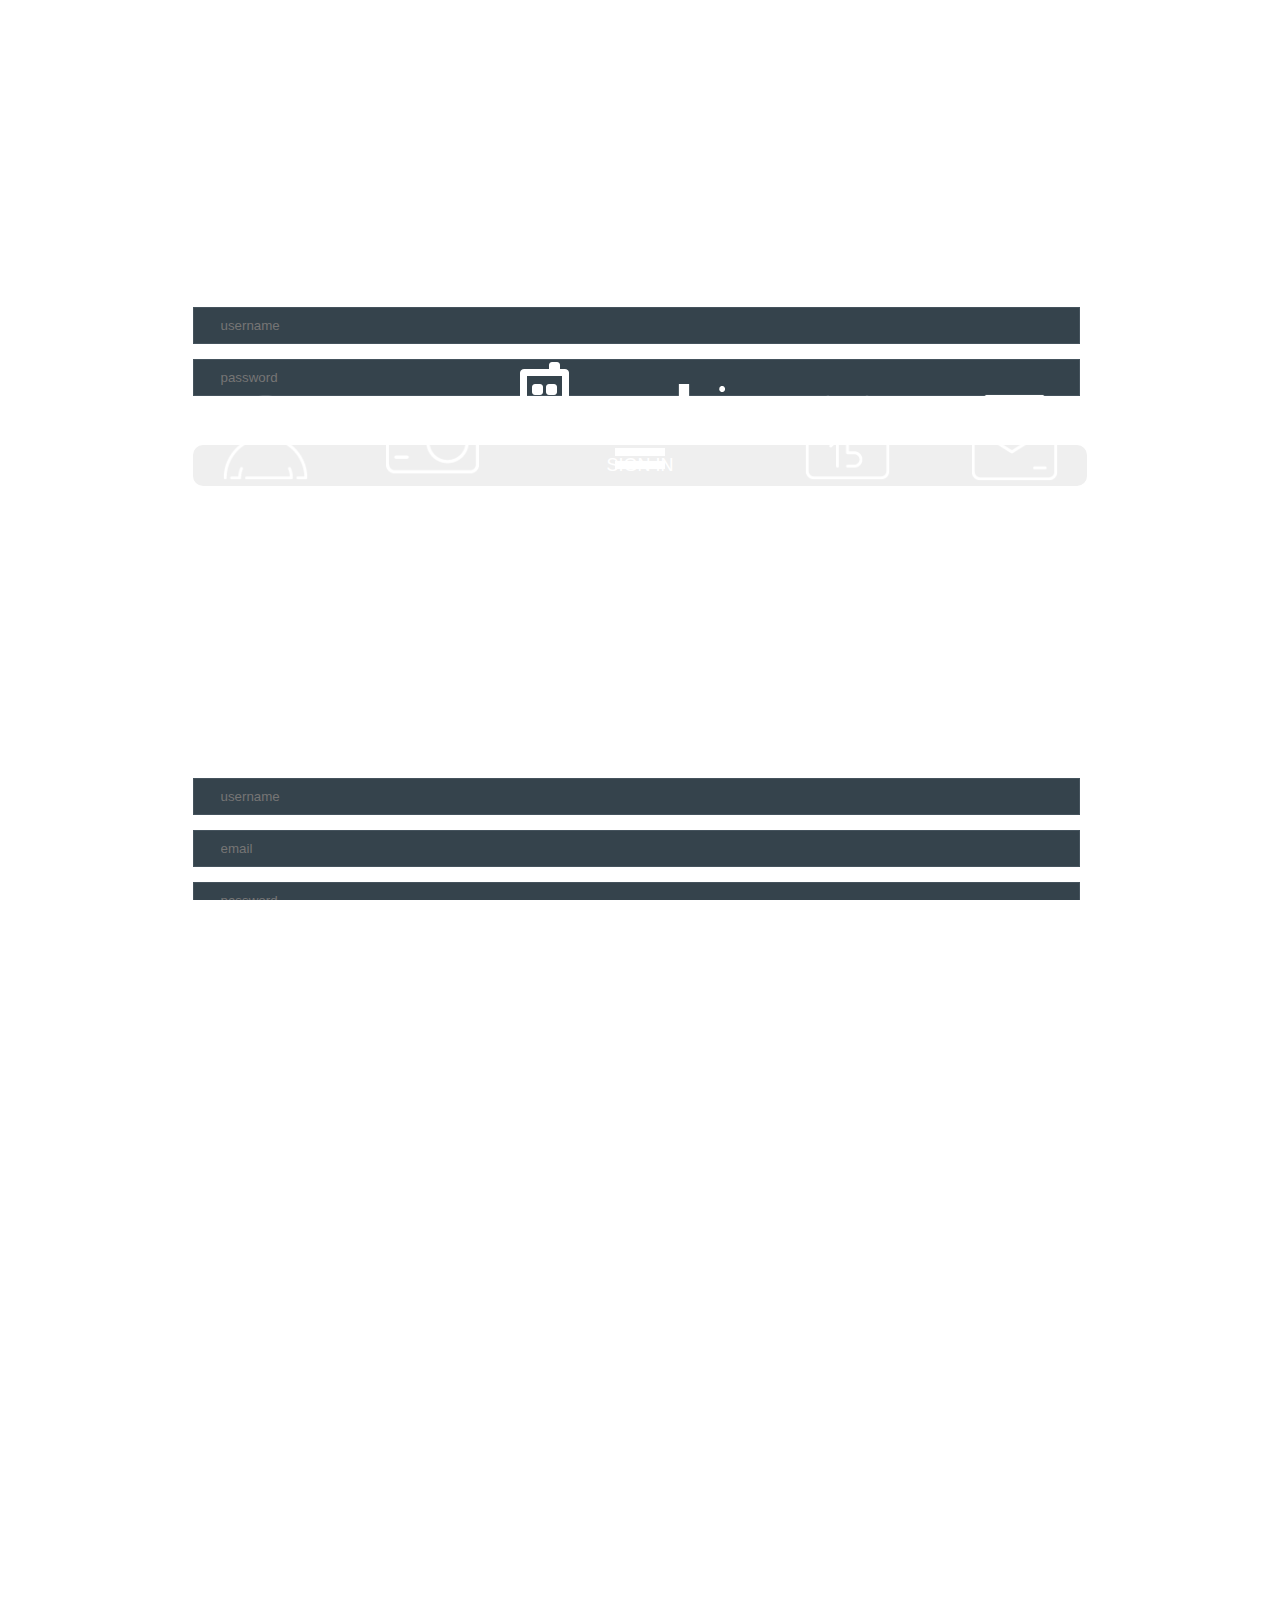
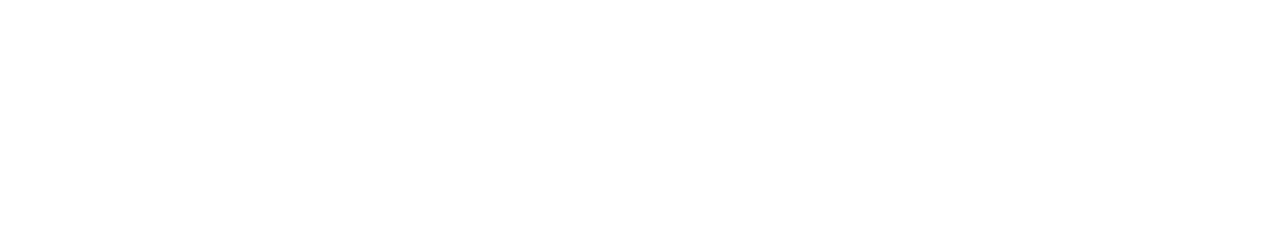
==== index.html @ a537d3b4 "Added files via upload" ====
<!DOCTYPE html>
<html>
<head>
<meta charset="utf-8">
<meta name="viewport" content="width=device-width, initial-scale=1, maximum-scale=1, minimum-scale=1, user-scalable=no, minimal-ui">
<meta name="apple-mobile-web-app-capable" content="yes">
<meta name="apple-mobile-web-app-status-bar-style" content="black">
<link rel="apple-touch-icon" href="images/apple-touch-icon.png" />
<link rel="apple-touch-startup-image" media="(device-width: 320px) and (device-height: 568px) and (-webkit-device-pixel-ratio: 2)" href="apple-touch-startup-image-640x1096.png">
<title>mobix - mobile web app template</title>
<link rel="stylesheet" href="css/framework7.css">
<link rel="stylesheet" href="style.css">
<link rel="stylesheet" href="css/colors/magenta.css">
<link type="text/css" rel="stylesheet" href="css/swipebox.css" />
<link type="text/css" rel="stylesheet" href="css/animations.css" />
<link href='http://fonts.googleapis.com/css?family=Source+Sans+Pro:400,300,700,900' rel='stylesheet' type='text/css'>
</head>
<body id="mobile_wrap">

    <div class="statusbar-overlay"></div>

    <div class="panel-overlay"></div>

    <div class="panel panel-left panel-cover">
          <div class="user_login_info">
                <div class="user_thumb">
                <img src="images/profile.jpg" alt="" title="" />
                  <div class="user_details">
                   <p>Hi, <span>John Doe</span></p>
                  </div>  
                  <div class="user_social">
                  <a href="#" data-popup=".popup-social" class="open-popup"><img src="images/icons/white/twitter.png" alt="" title="" /></a>              </div>       
                </div>

                  <nav class="user-nav">
                    <ul>
                      <li><a href="features.html" class="close-panel"><img src="images/icons/white/settings.png" alt="" title="" /><span>Settings</span></a></li>
                      <li><a href="features.html" class="close-panel"><img src="images/icons/white/briefcase.png" alt="" title="" /><span>Account</span></a></li>
                      <li><a href="features.html" class="close-panel"><img src="images/icons/white/message.png" alt="" title="" /><span>Messages</span><strong class="green">12</strong></a></li>
                      <li><a href="features.html" class="close-panel"><img src="images/icons/white/download.png" alt="" title="" /><span>Downloads</span><strong class="blue">5</strong></a></li>
                      <li><a href="index.html" class="close-panel"><img src="images/icons/white/lock.png" alt="" title="" /><span>Logout</span></a></li>
                    </ul>
                  </nav>
          </div>
    </div>

    <div class="panel panel-right panel-cover"> 
      
        <h2>Search</h2>
        <div class="search_form">
        <form id="SearchForm" method="post">
        <input type="text" name="keyword" value="" class="search_input" placeholder="keyword" />
        <input type="image" name="submit" class="search_submit" id="submit" src="images/icons/white/search.png" />
        </form>
        </div>
        <div class="clear"></div>
        <h3>POPULAR POSTS</h3>
        <ul class="popular_posts">
        <li>
        <a href="blog-single.html" class="close-panel"><img src="images/photos/photo1.jpg" alt="" title="" /></a>
        <span><a href="blog-single.html" class="close-panel">Design is not just what it looks like and feels like.</a></span>        </li>
        <li>
        <a href="blog-single.html" class="close-panel"><img src="images/photos/photo2.jpg" alt="" title="" /></a>
        <span><a href="blog-single.html" class="close-panel">Fashion fades, only style remains the same.</a></span>        </li>
        <li>
        <a href="blog-single.html" class="close-panel"><img src="images/photos/photo3.jpg" alt="" title="" /></a>
        <span><a href="blog-single.html" class="close-panel">Sed ut perspiciatis unde omnis iste accusantium.</a></span>        </li>
        <li>
        <a href="blog-single.html" class="close-panel"><img src="images/photos/photo4.jpg" alt="" title="" /></a>
        <span><a href="blog-single.html" class="close-panel">Nemo enim ipsam voluptatem quia voluptas.</a></span>        </li>
        <li>
        <a href="blog-single.html" class="close-panel"><img src="images/photos/photo5.jpg" alt="" title="" /></a>
        <span><a href="blog-single.html" class="close-panel">Totam rem aperiam, eaque ipsa quae ab illo inventore veritatis.</a></span>        </li>
        </ul>
    </div>

    <div class="views">

      <div class="view view-main">

        <div class="pages  toolbar-through">

          <div data-page="index" class="page homepage">
            <div class="page-content">
					<div class="logo"><img src="images/logo.png" alt="" title="" /></div> 
            </div>
          </div>
        </div>
        <!-- Bottom Toolbar-->
        <div class="toolbar">
              <div class="toolbar-inner">
              <ul class="toolbar_icons">
              <li><a href="#" data-panel="left" class="open-panel"><img src="images/icons/white/user.png" alt="" title="" /></a></li>
              <li><a href="photos.html"><img src="images/icons/white/photos.png" alt="" title="" /></a></li>
              <li class="menuicon"><a href="menu.html"><img src="images/icons/white/menu.png" alt="" title="" /></a></li>
              <li><a href="blog.html"><img src="images/icons/white/blog.png" alt="" title="" /></a></li>
              <li><a href="contact.html"><img src="images/icons/white/contact.png" alt="" title="" /></a></li>
              </ul>
              </div>  
        </div>
      </div>
    </div>
    
    <!-- Login Popup -->
    <div class="popup popup-login">
    <div class="content-block-login">
      <h4>LOGIN</h4>
      <div class="form_logo"><img src="images/logo.png" alt="" title="" /></div>
            <div class="loginform">
            <form id="LoginForm" method="post">
            <input type="text" name="Username" value="" class="form_input required" placeholder="username" />
            <input type="password" name="Password" value="" class="form_input required" placeholder="password" />
            <div class="forgot_pass"><a href="#" data-popup=".popup-forgot" class="open-popup">Forgot Password?</a></div>
            <input type="submit" name="submit" class="form_submit" id="submit" value="SIGN IN" />
            </form>
            <div class="signup_bottom">
            <p>Don't have an account?</p>
            <a href="#" data-popup=".popup-signup" class="open-popup">SIGN UP</a>            </div>
            </div>
      <div class="close_loginpopup_button"><a href="#" class="close-popup"><img src="images/icons/white/menu_close.png" alt="" title="" /></a></div>
    </div>
    </div>
    
    <!-- Register Popup -->
    <div class="popup popup-signup">
    <div class="content-block-login">
      <h4>REGISTER</h4>
      <div class="form_logo"><img src="images/logo.png" alt="" title="" /></div>
            <div class="loginform">
            <form id="RegisterForm" method="post">
            <input type="text" name="Username" value="" class="form_input required" placeholder="username" />
            <input type="text" name="Email" value="" class="form_input required" placeholder="email" />
            <input type="password" name="Password" value="" class="form_input required" placeholder="password" />
            <input type="submit" name="submit" class="form_submit" id="submit" value="SIGN UP" />
            </form>
            <div class="signup_social">
            <a href="http://www.facebook.com/" class="signup_facebook external">FACEBOOK</a>
            <a href="http://www.twitter.com/" class="signup_twitter external">TWITTER</a>            
            </div>
            </div>
      <div class="close_loginpopup_button"><a href="#" class="close-popup"><img src="images/icons/white/menu_close.png" alt="" title="" /></a></div>
    </div>
    </div>
    
    <!-- Login Popup -->
    <div class="popup popup-forgot">
    <div class="content-block-login">
      <h4>FORGOT PASSWORD</h4>
      <div class="form_logo"><img src="images/logo.png" alt="" title="" /></div>
            <div class="loginform">
            <form id="ForgotForm" method="post">
            <input type="text" name="Email" value="" class="form_input required" placeholder="email" />
            <input type="submit" name="submit" class="form_submit" id="submit" value="RESEND PASSWORD" />
            </form>
            <div class="signup_bottom">
            <p>Check your email and follow the instructions to reset your password.</p>
            </div>
            </div>
      <div class="close_loginpopup_button"><a href="#" class="close-popup"><img src="images/icons/white/menu_close.png" alt="" title="" /></a></div>
    </div>
    </div>
    
    
    <!-- Social Popup -->
    <div class="popup popup-social">
    <div class="content-block">
      <h4>Follow Us</h4>
      <p>Social icons solution that allows you share and increase your social popularity.</p>
      <ul class="social_share">
      <li><a href="http://twitter.com/" class="external"><img src="images/icons/white/twitter.png" alt="" title="" /></a></li>
      <li><a href="http://www.facebook.com/" class="external"><img src="images/icons/white/facebook.png" alt="" title="" /></a></li>
      <li><a href="http://plus.google.com" class="external"><img src="images/icons/white/googleplus.png" alt="" title="" /></a></li>
      <li><a href="http://www.dribbble.com/" class="external"><img src="images/icons/white/dribbble.png" alt="" title="" /></a></li>
      <li><a href="http://www.linkedin.com/" class="external"><img src="images/icons/white/linkedin.png" alt="" title="" /></a></li>
      <li><a href="http://www.pinterest.com/" class="external"><img src="images/icons/white/pinterest.png" alt="" title="" /></a></li>
      </ul>
      <div class="close_popup_button"><a href="#" class="close-popup"><img src="images/icons/white/menu_close.png" alt="" title="" /></a></div>
    </div>
    </div>
    
<script type="text/javascript" src="js/jquery-1.10.1.min.js"></script>
<script src="js/jquery.validate.min.js" type="text/javascript"></script>
<script type="text/javascript" src="js/framework7.js"></script>
<script type="text/javascript" src="js/my-app.js"></script>
<script type="text/javascript" src="js/jquery.swipebox.js"></script>
<script type="text/javascript" src="js/email.js"></script>
  </body>
</html>
---- style.css ----
/*==============================================
[Main stylesheet style.css]

Author:	SINDEVO.COM - Smart Internet Development
Version:	2.1
Created:	10 April 2015
Last updated:	12 September 2015
Template:	Mobix - Mobile Web APP Template
================================================*/
/*
[Table of Contents]

1. RESET
2. GENERAL
3. CUSTOM BUTTONS
4. LEFT AND RIGHT SLIDE PANELS
    4-1. LEFT SLIDE PANEL
	4-2. RIGHT SLIDE PANEL
5. MAIN NAVIGATION POPUP AND FOOTER TOOLBAR
	5-1. MAIN NAVIGATION
	5-2. FOOTER TOOLBAR
6. HOME PAGE LAYOUT
    6-1. HOME PAGE WITH SLIDER
7. PAGES LAYOUT
    7-1. PAGES HEADER
8. FEATURED LISTS
9. POPUPS
10. PHOTO GALLERY
11. BLOG LAYOUT
12. FORMS
	12-1. CONTACT FORM
	12-2. LOGIN / SIGNUP / FORGOT PASS FORM
	12-3. COMMENT FORM
13. TABS & ACCORDION
14. MEDIA QUERIES
    - @media screen and (max-width: 480px)
*/
/*===============================================*/
/* 1. RESET		 						 */
/*===============================================*/
@import "css/reset.css";

/*===============================================*/
/* 2. GENERAL		 						 */
/*===============================================*/	
html,
body {
position: relative;
height: 100%;
width: 100%;
overflow-x: hidden;
}
body {
font-family: 'Source Sans Pro', sans-serif;
margin: 0;
padding: 0;
color: #232323;
font-size: 14px;
line-height: 1.4;
width: 100%;
-webkit-text-size-adjust: 100%;
overflow: hidden;
font-weight:300;
}
.clear{ 
clear:both; 
display:block;
}
.clearleft{ 
clear:both; 
float:left; 
display:block;
}
a {
text-decoration: none;
}
p{
padding:0px;
margin:0px;
line-height:20px;
}
blockquote{
padding:0 0 15px 0;
margin:5px 0 15px 0;
font-size:18px;
border-bottom:3px solid #ececec;
line-height:22px;
font-weight:300;
}
blockquote span{
display:block;
font-weight:700;
font-size:14px;
text-transform:uppercase;
line-height:22px;
}
.videocontainer{
max-width:100%; 
padding:0; 
display: block; 
margin:0;
}
#mobile_wrap{
max-width:1024px;
margin:auto;
}
/*===============================================*/
/* 3. CUSTOM BUTTONS */
/*===============================================*/	
a.button_full{
width:100%;
display:inline-block;
color:#FFFFFF; 
padding:10px 0;
margin:0 0 20px 0;
font-size:18px;
text-align:center;
-webkit-border-radius:5px;-moz-border-radius:5px;border-radius:5px;
}
a.button_small{ 
display:inline-block;
color:#FFFFFF; 
padding:10px 20px;
text-align:center;
-webkit-border-radius:5px;-moz-border-radius:5px;border-radius:5px;
}
.call_button a{
display:block;
width:100%;
margin:0;
padding:10px 0;
text-align:center;
color:#FFFFFF;
font-size:20px;
-webkit-border-radius:5px;-moz-border-radius:5px;border-radius:5px;
}
.button {
text-decoration: none;
text-align: center;
display: block;
border-radius: 5px;
line-height: 38px;
-webkit-box-sizing: border-box;
-moz-box-sizing: border-box;
box-sizing: border-box;
-webkit-appearance: none;
-moz-appearance: none;
-ms-appearance: none;
appearance: none;
background: none;
padding: 0 10px;
margin: 0;
height:40px;
white-space: nowrap;
position: relative;
overflow: hidden;
text-overflow: ellipsis;
font-size: 14px;
font-family: inherit;
cursor: pointer;
}
.button.active {
color: #fff;
}
/*===============================================*/
/* 4. LEFT AND RIGHT SLIDE PANELS */
/*===============================================*/	
.panel {
z-index: 1000;
display: none;
-webkit-box-sizing: border-box;
-moz-box-sizing: border-box;
box-sizing: border-box;
overflow: auto;
-webkit-overflow-scrolling: touch;
position: absolute;
width: 280px;
top: 0;
height: 100%;
-webkit-transform: translate3d(0, 0, 0);
transform: translate3d(0, 0, 0);
-webkit-transition-duration: 400ms;
transition-duration: 400ms;
color:#FFFFFF;
}
.content-block {
margin: 35px 0;
padding: 0 15px;
}
.content-block-login{
margin:20px 0;
padding: 0 15px;
}

/* 4-1. LEFT SLIDE PANEL */
.user_login_info{
padding:0px;
}
.user_thumb{
width:100%;
margin:auto;
position:relative;
}
.user_thumb img{
display:block;
max-width:100%;
z-index:777;
}
.user_details{
position:absolute;
bottom:0px;
left:0px;
width:100%;
height:132px;
z-index:888;
background:url(images/trans_black_gradient.png) repeat-x;
}
.user_details p{
padding:70px 0 0 10px;
text-align:left;
font-size:14px;
}
.user_details p span{
display:block;
font-size:22px;
padding:5px 0 0 0;
}
.user_social{
z-index:999;
position:absolute;
bottom:20px;
right:15px;
width:30px;
}
.user_social img{
display:block;
max-width:100%;
margin:10px 0 0 0;
}
.user-nav{
padding:20px 0 0 0px;
width:100%;
}
.user-nav ul{
width:100%;
list-style:none;
padding:0px;
margin:0px;
display:block;
}
.user-nav ul li{
width:90%;
list-style:none;
padding:5px 0 10px 0;
margin:0 0 0 5%;
display:inline-block;
text-align:center;
}
.user-nav ul li img{
display:inline-block;
max-width:10%;
float:left;
}
.user-nav ul li span{
display:block;
float:left;
text-align:left;
padding:5px 0 0 20px;
}
.user-nav ul li strong{
display:block;
float:right;
text-align:left;
margin:0 10px 0 0;
width:30px;
height:20px;
text-align:center;
-webkit-border-radius:15px;-moz-border-radius:15px;border-radius:15px;
}
strong.green{
background-color:#837f07;
}
strong.blue{
background-color:#077c83;
}
.user-nav ul li a{
color:#fff;
font-size:14px;
font-weight:300;
}

/* 4-2. RIGHT SLIDE PANEL */

.panel-right h2{
width:90%;
margin:0 5%;
padding:10px 0 10px 0;
font-size:30px;
font-weight:300;
}
.panel-right h3{
width:90%;
margin:0 5%;
padding:30px 0 10px 0;
font-size:18px;
font-weight:400;
}
.search_form{
width:90%;
margin:0 5%;
}
input.search_input{
width:80%;
padding:10px 0;
background:none;
border-bottom:1px #fff solid;
border-left:none;
border-top:none;
border-right:none;
color:#FFFFFF;
float:left;
}
input.search_submit{
width:15%;
margin:0 0 0 5%;
float:left;
}
input.search_submit img{
display:inline-block;
max-width:50%;
}
ul.popular_posts{
width:90%;
margin:0 5%;
float:left;
clear:both;
padding:0px 0 20px 0;
list-style:none;
}
ul.popular_posts li{
width:100%;
padding:10px 0;
margin:0px;
float:left;
clear:both;
list-style:none;
}
ul.popular_posts li a img{
float:left;
display:inline-block;
width:20%;
}
ul.popular_posts li span{
width:75%;
float:left;
padding:0 0 0 5%;
display:inline-block;
}
ul.popular_posts li a{
color:#FFFFFF;
}

/*===============================================*/
/* 5. MAIN NAVIGATION POPUP AND FOOTER TOOLBAR */
/*===============================================*/
/* 5-1. MAIN NAVIGATION */

.main-nav{
padding:40px 0 0 0px;
width:100%;
}
.main-nav ul{
width:100%;
list-style:none;
padding:0px;
margin:0px;
display:block;
}
.main-nav ul li{
width:28%;
list-style:none;
padding:15px 0;
margin:2%;
display:inline-block;
text-align:center;
}
.main-nav ul li img{
display:inline-block;
max-width:40%;
}
.main-nav ul li span{
display:block;
text-align:center;
padding:5px 0 0 0;
}
.main-nav ul li a{
font-size:13px;
font-weight:300;
}

/*5-2. FOOTER TOOLBAR */

.toolbar-inner{
  position: absolute;
  left: 0;
  top: -5px;
  z-index:99999;
  width: 100%;
  height: 100%;
  padding: 0px;
  -webkit-box-sizing: border-box;
  -moz-box-sizing: border-box;
  box-sizing: border-box;
  display: -webkit-box;
  display: -ms-flexbox;
  display: -webkit-flex;
  display: flex;
  -webkit-box-pack: justify;
  -ms-flex-pack: justify;
  -webkit-justify-content: space-between;
  justify-content: space-between;
  -webkit-box-align: center;
  -ms-flex-align: center;
  -webkit-align-items: center;
  align-items: center;
}
.toolbar:before {
  content: '';
  position: absolute;
  left: 0;
  top: 0;
  height: 125px;
  width: 100%;
  display: block;
  z-index: 15;
  -webkit-transform-origin: 50% 0%;
  transform-origin: 50% 0%;
  opacity:1;
}
.toolbar {
height: 100px;
}
ul.toolbar_icons{
list-style:none;
padding:0px;
margin:0px;
display: inline-block;
text-align:center; 
width:100%;
}
ul.toolbar_icons li{
list-style:none;
padding:0;
display: inline-block;
text-align:center; 
width:14%; margin:0 1%;
}
ul.toolbar_icons li.menuicon{
list-style:none;
padding:5.5% 1%;
display: inline-block;
text-align:center; 
width:20%; margin:0 1%;
-webkit-border-radius:250px;-moz-border-radius:250px;border-radius:250px;
}
ul.toolbar_icons li img{
max-width:65%;
margin:20px 0 0 0;
}
ul.toolbar_icons li.menuicon img{
max-width:60%;
}

/*===============================================*/
/* 6. HOME PAGE LAYOUT */
/*===============================================*/

.logo{
width:100%;
height:100%;
text-align:center;
}
.logo img{
max-width:50%;
display:inline-block;
margin: auto;
position: absolute;
top: 0; left: 0; bottom:100px; right: 0;
}

/* 6-1. HOME PAGE WITH SLIDER */

.swiper-container {
height: 100%;
}
.swiper-slide {
width:100%;
text-align:center;
padding:0 0 0 0;
}
.slider_logo img{
max-width:50%;
}
.swiper-slide span{
text-align:center;
display:block;
margin:120px 0 10px 0;
font-size:80px;
line-height:20px;
font-weight:900;
letter-spacing:-1px;
color:#fff;
line-height:80px;
} 
.swiper-slide span.subtitle{
margin:0px 0 10px 0;
font-size:40px;
font-weight:300;
letter-spacing:0px;
color:#fff;
line-height:40px;
} 
.swiper-pagination-bullet-active {
opacity: 1;
background: #fff;
}
a.swiper_read_more{
color:#fff;
border:1px solid #fff;
padding:20px 30px;
text-decoration:none;
margin:20px 0 0 0;
display:inline-block;
font-size:20px;
}


/*===============================================*/
/* 7. PAGES LAYOUT */
/*===============================================*/

#pages_maincontent{
width:100%;
padding:0px 0 30px 0;
margin:0px;
position: absolute; 
top: 70px; 
left: 0; 
right: 0; 
bottom: 0px;
overflow: scroll; 
-webkit-overflow-scrolling: touch;
}
.page_content{
width:90%;
padding:0 5%;
margin:10px 0 20px 0;
}
.page_content_menu{
width:90%;
min-height:100%;
padding:10px 5%;
margin:0;
}
h2.page_title{
width:90%;
padding:10px 5%;
font-size:24px;
font-weight:300;
margin:0;
display:inline-block;
letter-spacing:-0.5px;
background-color:#ececec;
color:#222222;
}
h2.page_subtitle{
font-size:22px;
line-height:25px;
font-weight:300;
padding:0 0 10px 0;
margin:20px 0 10px 0;
display:inline-block;
letter-spacing:-0.5px;
}
#pages_maincontent h3{
font-size:16px;
font-weight:700;
margin:5px 0 20px 0;
display:block;
clear:both;
}
#pages_maincontent p{
padding:0 0 15px 0;
margin:0px;
clear:both;
}
.page_content img{
display:block;
max-width:100%;
margin:0 0 20px 0;
}
.page_content ul.simple_list{
padding:0px 0 20px 10px;
margin:0px;
list-style:none;
}
.page_content ul.simple_list li{
margin:0 0 10px 0;
padding:0 0 0 20px;
background:url(images/bullet.png) no-repeat left;
}

/* 7-1. PAGES HEADER */
.navbarpages{
position: fixed;
top:0;
left:0;
width:100%;
height:70px;
}
.nav_left_logo{
float:left;
width:40%;
padding:0 0 0 5%;
}
.nav_left_logo a img{
display:inline-block;
max-width:30%;
padding:10px 0 0 0;
}
.nav_right_button{
float:right;
width:50%;
text-align:right;
}
.nav_right_button a{
display:block;
float:right;
width:40px;
padding:10px 15px 0 0;
}
.nav_right_button a img{
display:inline-block;
max-width:100%;
padding:0;
}


ul.responsive_table{ 
width:100%; 
float:left; 
clear:both; 
margin:0 0 10px 0; 
padding:0px; 
list-style:none;
}
li.table_row{
width:100%; 
float:left; 
clear:both; 
line-height:30px;
padding:0px; 
list-style:none;
margin:0 0 1px 0;
}
.table_section_small{
width:14%; 
float:left; 
padding:0 0 0 2%;
}
.table_section{ 
width:40%; 
float:left;
padding:0 0 0 2%;
}
.table_section_14{ 
width:23%; 
float:left;
padding:0 0 0 2%;
text-align:center;
display:block;
}
.table_section_14 img{
display:inline-block;
text-align:center;
padding:10px 0 0 0;
margin:0px;
line-height:10px;
}
.table_section_14 strong{
font-size:18px;
}
.table_section_14 a.buy_now{
display:inline-block;
text-align:center;
padding:0 5px;
margin:5px 0;
background-color:#94cb01;
color:#FFFFFF;
font-size:12px;
-moz-border-radius:5px;-webkit-border-radius:5px;border-radius:5px;
}  
ul.responsive_table li:first-child{
-moz-border-radius-topleft:5px;-webkit-border-top-left-radius:5px;border-top-left-radius:5px;
-moz-border-radius-topright:5px;-webkit-border-top-right-radius:5px;border-top-right-radius:5px;
}
ul.responsive_table li:last-child{
-moz-border-radius-bottomleft:5px;-webkit-border-bottom-left-radius:5px;border-bottom-left-radius:5px;
-moz-border-radius-bottomright:5px;-webkit-border-bottom-right-radius:5px;border-bottom-right-radius:5px;
}
/*===============================================*/
/* 8. FEATURED LISTS */
/*===============================================*/	
ul.features_list{
padding:0 0 20px 0;
width:100%;
margin:0px;
list-style:none;
float:left;
clear:both;
}
ul.features_list li{
border-bottom:1px #e6e6e6 solid;
padding:5px 2% 10px 2%;
margin:5px 0;
display:block;
width:96%;
float:left;
clear:both;
}
ul.features_list li img{
display:inline-block;
max-width:10%;
float:left;
margin:0px;
}
ul.features_list li span{
display:inline-block;
max-width:90%;
padding:5px 0 0 5%;
font-weight:700;
float:left;
}


ul.features_list_detailed{
padding:10px 0 30px 0;
width:100%;
margin:0px;
list-style:none;
float:left;
clear:both;
}
ul.features_list_detailed li{
padding:5px 0 10px 0;
margin:0 0 10px 0;
display:block;
width:100%;
float:left;
clear:both;
border-bottom:1px #ddd solid;
}
ul.features_list_detailed li .feat_small_icon{
width:15%;
float:left;
}
ul.features_list_detailed li .feat_small_details{
width:65%;
float:left;
padding:0 0 0 3%;
}
ul.features_list_detailed li .view_more{
width:10%;
float:left;
margin:25px 0 0 5%;
}
ul.features_list_detailed li .view_more img{
display:block;
max-width:100%;
}
ul.features_list_detailed li .feat_small_details p{
padding:0 0 10px 0;
}
ul.features_list_detailed li .feat_small_details a{
color:#232323;
}
ul.features_list_detailed li .feat_small_icon img{
display:inline-block;
max-width:90%;
}
ul.features_list_detailed li .feat_small_details h4{
font-weight:700;
font-size:18px;
padding:0 0 5px 0;
margin:0px;
}

/*===============================================*/
/* 9. POPUPS */
/*===============================================*/	
.popup{
color:#FFFFFF;
}
.popup h4{
color:#FFFFFF;
font-size:28px;
font-weight:700;
text-align:center;
padding:0 0 10px 0;
margin:0px;
}
.popup p{
color:#FFFFFF;
text-align:center;
padding:0px 0 20px 0;
margin:0px;
font-size:14px;
}
.popup-social h4{
padding-top:40px;
}
.popup-login h4, .popup-signup h4, .popup-forgot h4{
color:#FFFFFF;
font-size:18px;
font-weight:700;
text-align:center;
padding:0 0 10px 0;
margin:0px;
}
ul.social_share{
list-style:none;
padding:0px;
margin:0px;
}
ul.social_share li{
width:32%;
text-align:center;
display:inline-block;
padding:10px 0;
margin:0px;
}

.close_popup_button{
width:88%;
text-align:center;
margin:auto;
display:inline-block;
}
.close_popup_button a{
display:inline-block;
width:60px;
height:60px;
margin:auto;
padding:0;
text-align:center;
position:absolute;
top:-20px;
left:44%;
-webkit-border-radius:30px;-moz-border-radius:30px;border-radius:30px;
}
.close_popup_button a img{
display:block;
max-width:60%;
margin:15px auto auto auto; 
}

.close_loginpopup_button{
display:block;
}
.close_loginpopup_button a{
display:inline-block;
width:60px;
height:60px;
margin:auto;
padding:0;
text-align:center;
position:absolute;
top:10px;
right:0px;
}
.close_loginpopup_button a img{
display:block;
max-width:60%;
margin:auto; 
}

/*===============================================*/
/* 10. PHOTO GALLERY */
/*===============================================*/
.switch_button{
display:block;
float:left;
}
.switch_button a{
display:block;
width:23px;
height:23px;
}
.switch13{
background:url(images/switch_13.png) no-repeat center;
}
.switch12{
background:url(images/switch_12.png) no-repeat center;
}
.switch11{
background:url(images/switch_11.png) no-repeat center;
}
.page_title_photos{
width:90%;
float:left;
clear:both;
padding:10px 5%;
margin:0;
display:inline-block;
background-color:#ececec;
}
.page_title_photos h2{
float:left;
font-size:24px;
font-weight:300;
color:#222222;
letter-spacing:-0.5px;
}
.gallery_switch{
float:right;
margin:5px 0 0 0;
}
.gallery_switch a{
display:block;
float:left;
padding:0 5px;
}
ul.photo_gallery_13{ 
width:100%; 
list-style:none; 
padding:0px; 
margin:10px 0 20px 0; 
float:left; 
clear:both;
}
ul.photo_gallery_13 li{ 
width:31%; 
padding:0; 
float:left; 
margin:1%;
}
ul.photo_gallery_13 li img{ 
max-width:100%; 
display:block; 
}
ul.photo_gallery_12{ 
width:100%; 
list-style:none; 
padding:0px; 
margin:10px 0 10px 0; 
float:left; 
clear:both;
}
ul.photo_gallery_12 li{ 
width:48%; 
padding:0; 
float:left;  
margin:1%;
}
ul.photo_gallery_12 li img{ 
max-width:100%; 
display:block;
}
ul.photo_gallery_11{ 
width:100%; 
list-style:none; 
padding:0px; 
margin:10px 0 10px 0; 
float:left; 
clear:both;
}
ul.photo_gallery_11 li{ 
width:100%; 
padding:0; 
float:left; 
margin:0px 0 10px 0;
}
ul.photo_gallery_11 li img{
max-width:100%; 
display:block;
}
.photo-categories{
width:100%;
padding:0;
font-size:14px;
font-weight:300;
margin:0;
display:block;
}
.photo-categories a{
width:31%;
margin:1%;
display:block;
float:left;
text-align:center;
padding:10px 0;
background-color:#f2f0f0;
}
.photo-categories a.active{
color:#FFFFFF;
}
/*===============================================*/
/* 11. BLOG LAYOUT */
/*===============================================*/	
ul.posts{
padding:0px;
margin:0px;
list-style:none;
width:100%;
}
ul.posts li{
padding:20px 0;
margin:0px;
float:left;
clear:both;
list-style:none;
width:100%;
border-bottom:3px #ececec solid;
}
.post_date{
float:left;
width:10%;
text-align:center;
}
span.day{
font-size:55px;
font-weight:700;
line-height:30px;
}
span.month{
font-size:20px;
font-weight:300;
line-height:10px;
}
.post_title{
width:80%;
float:left;
margin:0 0 0 10%;
}
.post_title h2{
font-size:24px;
line-height:26px;
font-weight:300;
margin:0px 0 10px 0;
padding:0px;
}
.post_title h2 a{
color:#333333;
}


.list-block {
margin:0px 0;
}
.list-block li{
border-bottom:1px #ddd solid;
padding:10px 0 10px 0;
margin:0 0 20px 0;
}
.list-block .swipeout-actions-left a,
.list-block .swipeout-actions-right a {
padding:0 30px;
margin:0 0 0 20px;
color: #fff;
text-align:center;
}
.post_thumb{
width:100%;
}
.post_thumb img{
display:inline-block;
max-width:100%;
}


.post_details span, .post_single span{
display:inline-block;
padding:0 5px;
}
.post_details span.post_comments, .post_single span.post_comments{
background:url(images/comments.png) no-repeat right;
padding:0 20px 0 0;
}
#loadMore{
display:inline-block;
margin:15px auto;
padding:0;
text-align:center;
width:100%;
cursor:pointer;
}
#loadMore img{
margin:auto;
max-width:20%;
display:inline-block;
}
#showLess{
display:none;
margin:15px auto;
padding:0;
text-align:center;
width:100%;
cursor:pointer;
}
#showLess img{
margin:auto;
max-width:20%;
display:inline-block;
}
.post_single{
}
.entry{
padding:20px 0 0 0;
}
.entry p{
line-height:22px;
}
.featured_image{
width:100%;
margin:auto;
position:relative;
clear:both;
}
.featured_image img{
display:block;
max-width:100%;
z-index:777;
}
.post_title_single{
position:absolute;
bottom:0px;
left:0px;
width:100%;
height:auto;
z-index:888;
background:url(images/trans_black_gradient.png) repeat-x;
}
.post_title_single h2{
color:#FFFFFF;
font-size:34px;
padding:25px;
font-weight:300;
line-height:38px;
}
.post_social{
z-index:999;
position:absolute;
top:15px;
right:15px;
width:30px;
}
.post_social img{
display:block;
max-width:100%;
margin:10px 0 0 0;
}
.post_author{
z-index:999;
position:absolute;
top:15px;
left:15px;
width:50px;
}
.post_author img{
display:block;
max-width:100%;
margin:10px 0 0 0;
-webkit-border-radius:50px;-moz-border-radius:50px;border-radius:50px
}

ul.comments{
list-style:none;
padding:0px;
margin:0px;
width:100%;
}
ul.comments li{
list-style:none;
float:left;
clear:both;
width:90%;
padding:5% 5% 0 5%;
margin:0px 0 10px 0;
background-color:#f5f3eb;
-webkit-border-radius:5px;-moz-border-radius:5px;border-radius:5px
}
.comm_avatar{
width:15%;
display:inline-block;
float:left;
}
.comm_avatar img{
display:inline-block;
max-width:100%;
}
.comm_content{
width:80%;
float:left;
display:inline-block;
padding:0 0 0 5%;
}
.comm_content p{
padding:0px;
margin:0px;
font-style:italic;
}

.blog_nav{
width:100%;
}
.blog_nav a{
float:left;
}
.blog_nav a.prev_post{
width:45%;
padding:7px 0 7px 5%;
text-align:left;
}
.blog_nav a.next_post{
width:45%;
padding:7px 5% 7px 0;
text-align:right;
}
.blog_nav a.disabled{
opacity:0.8;
}
/*===============================================*/
/* 12. FORMS */
/*===============================================*/	
/* 12.1 CONTACT FORM */
.contactform{
width:100%;
padding:0 0 15px 0;
}
.contactform label{
width:100%;
padding:5px 0 3px 0; 
display:block; 
font-size:16px;
font-weight:700;
}
.contactform .item-content{
padding:5px 0 5px 20px;
margin:0px;
}
.contactform label .item-media{
display:inline-block;
}
.contactform label .item-inner{
display:inline-block;
}
.contactform label.label-switch{
display:inline-block;
width:auto;
}
.contactform .item-title{
width:auto;
padding:0; 
display:inline-block; 
font-size:14px;
font-weight:300;
}
.contactform label .item-title{
width:auto;
padding:0; 
display:inline-block; 
font-size:14px;
font-weight:300;
}

.contactform .item-input{
display:inline-block;
width:auto;
margin:0 0 0 10px;
}
.contactform label.error{
padding:0 0 10px 0; 
width:100%; 
text-align:left; 
font-size:14px;
color:#f65821;
font-weight:400;
}
.contactform input.form_input{
padding:3%; 
width:93%; 
margin:0 0 5px 0;
border:1px solid #ddd;
-webkit-appearance: none;
}
.contactform .form_select{
padding:2% 3%; 
width:100%; 
margin:0 0 5px 0;
border:1px solid #ddd;
-webkit-appearance: none;
background:url(images/dropdown.png) no-repeat right;
}
.contactform .form_select option{
padding:5px;
}
.contactform textarea.form_textarea{
padding:3%; 
width:93%; 
height:50px; 
margin:0 0 5px 0;
border:1px solid #ddd;
-webkit-appearance: none;
}
.contactform input.form_submit{ 
width:100%;
padding:4% 0 4% 0; 
margin:10px 0 0 0; 
font-weight:normal;
text-align:center;
cursor:pointer; 
font-size:20px;
color:#FFFFFF;
-webkit-border-radius:5px;-moz-border-radius:5px;border-radius:5px;
border: none;
cursor:pointer;
-webkit-appearance: none;
}

/* 12-2. LOGIN / SIGNUP / FORGOT PASS FORM */
.form_logo{
width:100%;
text-align:center;
opacity: 0.5;
margin:30px 0;
}
.form_logo img{
max-width:50%;
display:inline-block;
margin:auto;
}

.loginform{
width:90%;
padding:0 0 15px 5%;
}
.loginform label.error{
padding:0 0 10px 0; 
width:100%; 
text-align:left; 
font-size:14px;
color:#f65821;
font-weight:400;
}
.loginform input.form_input{
padding:10px 3%; 
width:93%; 
margin:0 0 15px 0;
border:1px solid #45535d;
background-color:#35434c;
color:#b7bec2;
}
.loginform input.form_submit{ 
width:100%;
padding:10px 0; 
margin:15px 0 0 0; 
font-weight:normal;
text-align:center;
cursor:pointer; 
font-size:18px;
color:#FFFFFF;
-webkit-border-radius:10px;-moz-border-radius:10px;border-radius:10px;
border: none;
cursor:pointer;
}
.forgot_pass{
width:100%;
text-align:right;
}
.forgot_pass a{
color:#FFFFFF;
opacity: 0.5;
}
.signup_bottom{
width:100%;
text-align:center;
padding:30px 0 0 0;
}
.signup_bottom p{
opacity: 0.5;
padding:0px;
}
.signup_bottom a{
color:#FFFFFF;
font-weight:700;
}
.signup_social{
width:100%;
text-align:center;
padding:20px 0 0 0;
}
a.signup_facebook{
background-color:#38579a;
-webkit-border-radius:10px;-moz-border-radius:10px;border-radius:10px;
width:47%;
display:inline-block;
padding:10px 0;
margin:0 4% 0 0;
color:#FFFFFF;
font-size:12px;
font-weight:700;
}
a.signup_twitter{
background-color:#0cacea;
-webkit-border-radius:10px;-moz-border-radius:10px;border-radius:10px;
width:47%;
padding:10px 0;
display:inline-block;
color:#FFFFFF;
font-size:12px;
font-weight:700;
}
/* 12.3 COMMENT FORM */

.commentform{
width:100%;
padding:0 0 15px 0;
}
.commentform label{
width:100%;
padding:5px 0 3px 0; 
display:block; 
font-size:16px;
font-weight:700;
}
.commentform label.error{
padding:0 0 10px 0; 
width:100%; 
text-align:left; 
font-size:14px;
color:#f65821;
font-weight:400;
}
.commentform input.form_input{
padding:3%; 
width:93%; 
margin:0 0 5px 0;
border:1px solid #ddd;
}
.commentform textarea.form_textarea{
padding:3%; 
width:93%; 
height:50px; 
margin:0 0 5px 0;
border:1px solid #ddd;
}
.commentform input.form_submit{ 
width:100%;
padding:4% 0 4% 0; 
margin:10px 0 0 0; 
font-weight:normal;
text-align:center;
cursor:pointer; 
font-size:20px;
color:#FFFFFF;
-webkit-border-radius:5px;-moz-border-radius:5px;border-radius:5px;
border: none;
cursor:pointer;
}
.contact_info{
padding:0 0 15px 0;
margin:5px 0 15px 0;
font-size:14px;
border-bottom:3px solid #ececec;
line-height:22px;
font-weight:300;
}
/*===============================================*/
/* 13. TABS & ACCORDION */
/*===============================================*/	
.tabs-animated-wrap, .tabs-simple{
position: relative;
width: 100%;
overflow: hidden;
height: auto;
margin:20px 0 0 0;
}
.photos_tabs{
margin-top:0px;
}
.tab h4{
padding:0 0 10px 0;
margin:0px;
font-size:16px;
}
.custom-accordion{
padding:0;
}
.custom-accordion .accordion-item-toggle{
padding:0px 0px;
height:44px;
line-height:44px;
font-size:17px;
cursor:pointer;
}
.custom-accordion .accordion-item-toggle:active{
background:rgba(0,0,0,0.15);
}
.custom-accordion .accordion-item-toggle span{
display:inline-block;
margin-left:15px;
}
.custom-accordion .icon-plus,.custom-accordion .icon-minus{
display:inline-block;
width:22px;
height:22px;
border:1px solid #000;
border-radius:100%;
line-height:20px;
text-align:center;
}
.custom-accordion .icon-minus{
display:none;
}
.custom-accordion .accordion-item-expanded .icon-minus{
display:inline-block;
}
.custom-accordion .accordion-item-expanded .icon-plus{
display:none;
}
.custom-accordion .accordion-item-content{
padding:0px 15px;
}
/*===============================================*/
/* 14. MEDIA QUERIES */
/*===============================================*/
@media screen and (max-width: 680px) {
.swiper-slide span{
margin:0 0 10px 0;
padding:70px 0 0 0;
font-size:55px;
line-height:60px;
} 
.swiper-slide span.subtitle{
margin:0px 0 10px 0;
font-size:22px;
line-height:22px;
} 
a.swiper_read_more{
padding:10px 20px;
margin:20px 0 0 0;
font-size:16px;
}
}	
@media screen and (max-width: 480px) {
.toolbar {
height: 55px;
}
ul.toolbar_icons li img{
margin:5px 0 0 0;
}
ul.toolbar_icons li.menuicon{
padding:3.5% 1%;
margin:0 1%;
}
.close_popup_button a{
left:40%;
}
.swiper-container {
height: 95%;
}
.swiper-slide span{
margin:0 0 10px 0;
padding:70px 0 0 0;
font-size:48px;
line-height:50px;
} 
.swiper-slide span.subtitle{
margin:0px 0 10px 0;
font-size:20px;
line-height:20px;
} 
a.swiper_read_more{
padding:10px 20px;
margin:20px 0 0 0;
font-size:14px;
}
.close_popup_button{
width:80%;
}
#pages_maincontent{
top:50px; 
}
.navbarpages{
height:50px;
}
.nav_left_logo a img{
max-width:65%;
padding:10px 0 0 0;
}
.nav_right_button a{
width:30px;
padding:10px 15px 0 0;
}
ul.posts li{
padding:10px 0;
}
.post_date{
width:20%;
}
.post_title{
width:70%;
}
.post_title h2{
font-size:18px;
line-height:22px;
}
.post_title_single h2{
font-size:24px;
padding:15px;
line-height:28px;
}
}
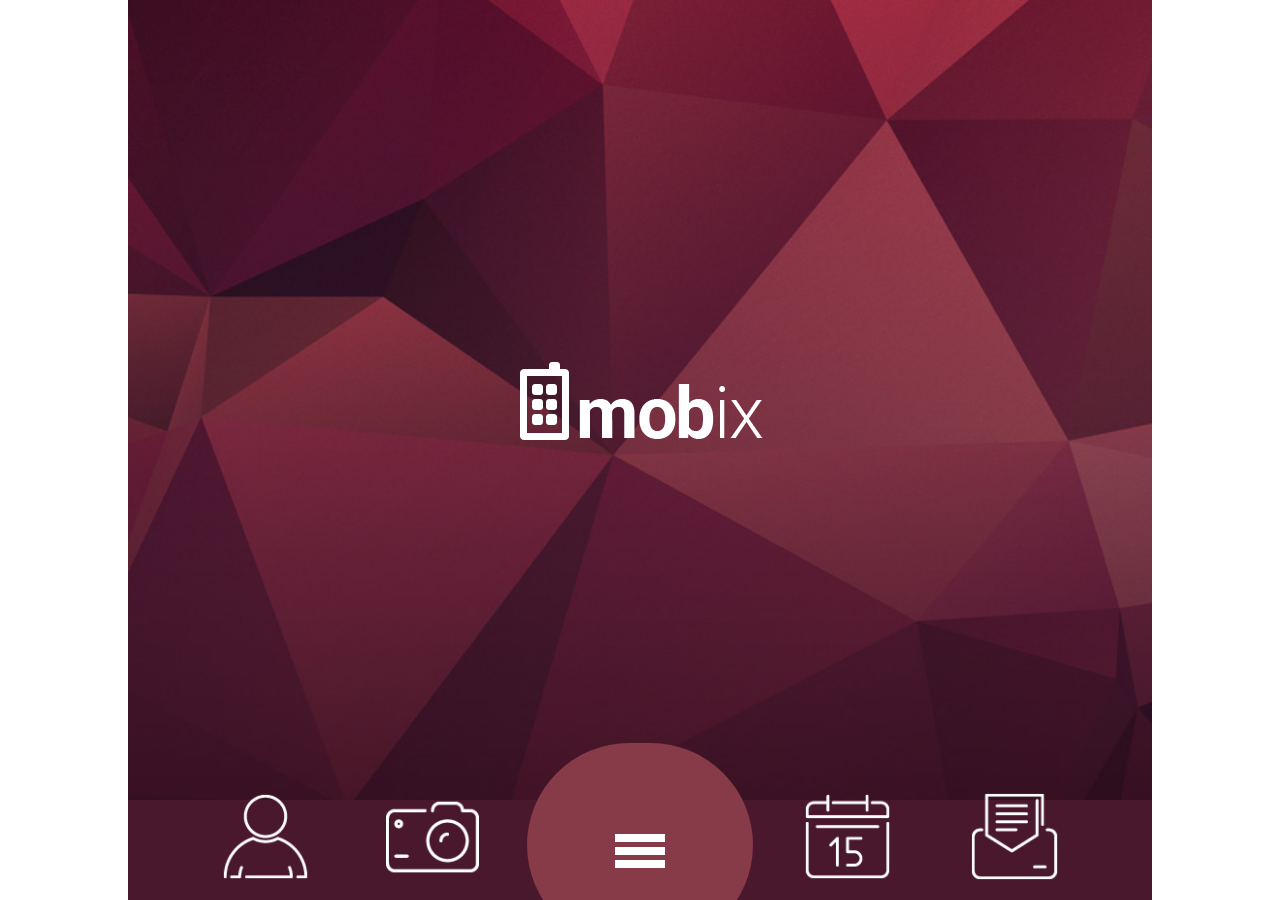
==== commit 0e6d8133: "Update index.html" ====
--- a/index.html
+++ b/index.html
@@ -7,7 +7,7 @@
 <meta name="apple-mobile-web-app-status-bar-style" content="black">
 <link rel="apple-touch-icon" href="images/apple-touch-icon.png" />
 <link rel="apple-touch-startup-image" media="(device-width: 320px) and (device-height: 568px) and (-webkit-device-pixel-ratio: 2)" href="apple-touch-startup-image-640x1096.png">
-<title>mobix - mobile web app template</title>
+<title>Gordon mobix - mobile web app template</title>
 <link rel="stylesheet" href="css/framework7.css">
 <link rel="stylesheet" href="style.css">
 <link rel="stylesheet" href="css/colors/magenta.css">
--- a/css/framework7.css
+++ b/css/framework7.css
@@ -0,0 +1,6633 @@
+/**
+ * Framework7 1.0.0
+ * Full Featured Mobile HTML Framework For Building iOS Apps
+ * 
+ * http://www.idangero.us/framework7
+ * 
+ * Copyright 2015, Vladimir Kharlampidi
+ * The iDangero.us
+ * http://www.idangero.us/
+ * 
+ * Licensed under MIT
+ * 
+ * Released on: February 6, 2015
+ */
+@media all and (width: 1024px) and (height: 691px) and (orientation: landscape) {
+  html,
+  body {
+    height: 671px;
+  }
+}
+@media all and (width: 1024px) and (height: 692px) and (orientation: landscape) {
+  html,
+  body {
+    height: 672px;
+  }
+}
+* {
+  -webkit-tap-highlight-color: rgba(0, 0, 0, 0);
+  -webkit-touch-callout: none;
+}
+a,
+input,
+textarea,
+select {
+  outline: 0;
+}
+/* === Grid === */
+.row {
+  display: -webkit-box;
+  display: -ms-flexbox;
+  display: -webkit-flex;
+  display: flex;
+  -webkit-box-pack: justify;
+  -ms-flex-pack: justify;
+  -webkit-justify-content: space-between;
+  justify-content: space-between;
+  -webkit-box-lines: multiple;
+  -moz-box-lines: multiple;
+  -webkit-flex-wrap: wrap;
+  -ms-flex-wrap: wrap;
+  flex-wrap: wrap;
+  -webkit-box-align: start;
+  -ms-flex-align: start;
+  -webkit-align-items: flex-start;
+  align-items: flex-start;
+}
+.row > [class*="col-"] {
+  -webkit-box-sizing: border-box;
+  -moz-box-sizing: border-box;
+  box-sizing: border-box;
+}
+.row .col-100 {
+  width: 100%;
+  width: -webkit-calc((100% - 15px*0) / 1);
+  width: calc((100% - 15px*0) / 1);
+}
+.row.no-gutter .col-100 {
+  width: 100%;
+}
+.row .col-95 {
+  width: 95%;
+  width: -webkit-calc((100% - 15px*0.05263157894736836) / 1.0526315789473684);
+  width: calc((100% - 15px*0.05263157894736836) / 1.0526315789473684);
+}
+.row.no-gutter .col-95 {
+  width: 95%;
+}
+.row .col-90 {
+  width: 90%;
+  width: -webkit-calc((100% - 15px*0.11111111111111116) / 1.1111111111111112);
+  width: calc((100% - 15px*0.11111111111111116) / 1.1111111111111112);
+}
+.row.no-gutter .col-90 {
+  width: 90%;
+}
+.row .col-85 {
+  width: 85%;
+  width: -webkit-calc((100% - 15px*0.17647058823529416) / 1.1764705882352942);
+  width: calc((100% - 15px*0.17647058823529416) / 1.1764705882352942);
+}
+.row.no-gutter .col-85 {
+  width: 85%;
+}
+.row .col-80 {
+  width: 80%;
+  width: -webkit-calc((100% - 15px*0.25) / 1.25);
+  width: calc((100% - 15px*0.25) / 1.25);
+}
+.row.no-gutter .col-80 {
+  width: 80%;
+}
+.row .col-75 {
+  width: 75%;
+  width: -webkit-calc((100% - 15px*0.33333333333333326) / 1.3333333333333333);
+  width: calc((100% - 15px*0.33333333333333326) / 1.3333333333333333);
+}
+.row.no-gutter .col-75 {
+  width: 75%;
+}
+.row .col-66 {
+  width: 66.66666666666666%;
+  width: -webkit-calc((100% - 15px*0.5000000000000002) / 1.5000000000000002);
+  width: calc((100% - 15px*0.5000000000000002) / 1.5000000000000002);
+}
+.row.no-gutter .col-66 {
+  width: 66.66666666666666%;
+}
+.row .col-60 {
+  width: 60%;
+  width: -webkit-calc((100% - 15px*0.6666666666666667) / 1.6666666666666667);
+  width: calc((100% - 15px*0.6666666666666667) / 1.6666666666666667);
+}
+.row.no-gutter .col-60 {
+  width: 60%;
+}
+.row .col-50 {
+  width: 50%;
+  width: -webkit-calc((100% - 15px*1) / 2);
+  width: calc((100% - 15px*1) / 2);
+}
+.row.no-gutter .col-50 {
+  width: 50%;
+}
+.row .col-40 {
+  width: 40%;
+  width: -webkit-calc((100% - 15px*1.5) / 2.5);
+  width: calc((100% - 15px*1.5) / 2.5);
+}
+.row.no-gutter .col-40 {
+  width: 40%;
+}
+.row .col-33 {
+  width: 33.333333333333336%;
+  width: -webkit-calc((100% - 15px*2) / 3);
+  width: calc((100% - 15px*2) / 3);
+}
+.row.no-gutter .col-33 {
+  width: 33.333333333333336%;
+}
+.row .col-25 {
+  width: 25%;
+  width: -webkit-calc((100% - 15px*3) / 4);
+  width: calc((100% - 15px*3) / 4);
+}
+.row.no-gutter .col-25 {
+  width: 25%;
+}
+.row .col-20 {
+  width: 20%;
+  width: -webkit-calc((100% - 15px*4) / 5);
+  width: calc((100% - 15px*4) / 5);
+}
+.row.no-gutter .col-20 {
+  width: 20%;
+}
+.row .col-15 {
+  width: 15%;
+  width: -webkit-calc((100% - 15px*5.666666666666667) / 6.666666666666667);
+  width: calc((100% - 15px*5.666666666666667) / 6.666666666666667);
+}
+.row.no-gutter .col-15 {
+  width: 15%;
+}
+.row .col-10 {
+  width: 10%;
+  width: -webkit-calc((100% - 15px*9) / 10);
+  width: calc((100% - 15px*9) / 10);
+}
+.row.no-gutter .col-10 {
+  width: 10%;
+}
+.row .col-5 {
+  width: 5%;
+  width: -webkit-calc((100% - 15px*19) / 20);
+  width: calc((100% - 15px*19) / 20);
+}
+.row.no-gutter .col-5 {
+  width: 5%;
+}
+@media all and (min-width: 768px) {
+  .row .tablet-100 {
+    width: 100%;
+    width: -webkit-calc((100% - 15px*0) / 1);
+    width: calc((100% - 15px*0) / 1);
+  }
+  .row.no-gutter .tablet-100 {
+    width: 100%;
+  }
+  .row .tablet-95 {
+    width: 95%;
+    width: -webkit-calc((100% - 15px*0.05263157894736836) / 1.0526315789473684);
+    width: calc((100% - 15px*0.05263157894736836) / 1.0526315789473684);
+  }
+  .row.no-gutter .tablet-95 {
+    width: 95%;
+  }
+  .row .tablet-90 {
+    width: 90%;
+    width: -webkit-calc((100% - 15px*0.11111111111111116) / 1.1111111111111112);
+    width: calc((100% - 15px*0.11111111111111116) / 1.1111111111111112);
+  }
+  .row.no-gutter .tablet-90 {
+    width: 90%;
+  }
+  .row .tablet-85 {
+    width: 85%;
+    width: -webkit-calc((100% - 15px*0.17647058823529416) / 1.1764705882352942);
+    width: calc((100% - 15px*0.17647058823529416) / 1.1764705882352942);
+  }
+  .row.no-gutter .tablet-85 {
+    width: 85%;
+  }
+  .row .tablet-80 {
+    width: 80%;
+    width: -webkit-calc((100% - 15px*0.25) / 1.25);
+    width: calc((100% - 15px*0.25) / 1.25);
+  }
+  .row.no-gutter .tablet-80 {
+    width: 80%;
+  }
+  .row .tablet-75 {
+    width: 75%;
+    width: -webkit-calc((100% - 15px*0.33333333333333326) / 1.3333333333333333);
+    width: calc((100% - 15px*0.33333333333333326) / 1.3333333333333333);
+  }
+  .row.no-gutter .tablet-75 {
+    width: 75%;
+  }
+  .row .tablet-66 {
+    width: 66.66666666666666%;
+    width: -webkit-calc((100% - 15px*0.5000000000000002) / 1.5000000000000002);
+    width: calc((100% - 15px*0.5000000000000002) / 1.5000000000000002);
+  }
+  .row.no-gutter .tablet-66 {
+    width: 66.66666666666666%;
+  }
+  .row .tablet-60 {
+    width: 60%;
+    width: -webkit-calc((100% - 15px*0.6666666666666667) / 1.6666666666666667);
+    width: calc((100% - 15px*0.6666666666666667) / 1.6666666666666667);
+  }
+  .row.no-gutter .tablet-60 {
+    width: 60%;
+  }
+  .row .tablet-50 {
+    width: 50%;
+    width: -webkit-calc((100% - 15px*1) / 2);
+    width: calc((100% - 15px*1) / 2);
+  }
+  .row.no-gutter .tablet-50 {
+    width: 50%;
+  }
+  .row .tablet-40 {
+    width: 40%;
+    width: -webkit-calc((100% - 15px*1.5) / 2.5);
+    width: calc((100% - 15px*1.5) / 2.5);
+  }
+  .row.no-gutter .tablet-40 {
+    width: 40%;
+  }
+  .row .tablet-33 {
+    width: 33.333333333333336%;
+    width: -webkit-calc((100% - 15px*2) / 3);
+    width: calc((100% - 15px*2) / 3);
+  }
+  .row.no-gutter .tablet-33 {
+    width: 33.333333333333336%;
+  }
+  .row .tablet-25 {
+    width: 25%;
+    width: -webkit-calc((100% - 15px*3) / 4);
+    width: calc((100% - 15px*3) / 4);
+  }
+  .row.no-gutter .tablet-25 {
+    width: 25%;
+  }
+  .row .tablet-20 {
+    width: 20%;
+    width: -webkit-calc((100% - 15px*4) / 5);
+    width: calc((100% - 15px*4) / 5);
+  }
+  .row.no-gutter .tablet-20 {
+    width: 20%;
+  }
+  .row .tablet-15 {
+    width: 15%;
+    width: -webkit-calc((100% - 15px*5.666666666666667) / 6.666666666666667);
+    width: calc((100% - 15px*5.666666666666667) / 6.666666666666667);
+  }
+  .row.no-gutter .tablet-15 {
+    width: 15%;
+  }
+  .row .tablet-10 {
+    width: 10%;
+    width: -webkit-calc((100% - 15px*9) / 10);
+    width: calc((100% - 15px*9) / 10);
+  }
+  .row.no-gutter .tablet-10 {
+    width: 10%;
+  }
+  .row .tablet-5 {
+    width: 5%;
+    width: -webkit-calc((100% - 15px*19) / 20);
+    width: calc((100% - 15px*19) / 20);
+  }
+  .row.no-gutter .tablet-5 {
+    width: 5%;
+  }
+}
+/* === Views === */
+.views,
+.view {
+  position: relative;
+  width: 100%;
+  height: 100%;
+  z-index: 5000;
+  margin:auto;
+}
+.views {
+  overflow: auto;
+  -webkit-overflow-scrolling: touch;
+}
+.view {
+  overflow: hidden;
+  -webkit-box-sizing: border-box;
+  -moz-box-sizing: border-box;
+  box-sizing: border-box;
+}
+/* === Pages === */
+.pages {
+  position: relative;
+  width: 100%;
+  height: 100%;
+  overflow: hidden;
+  background: #000;
+}
+.page {
+  -webkit-box-sizing: border-box;
+  -moz-box-sizing: border-box;
+  box-sizing: border-box;
+  position: absolute;
+  left: 0;
+  top: 0;
+  width: 100%;
+  height: 100%;
+  overflow: hidden;
+   background: #fff;
+  -webkit-transform: translate3d(0, 0, 0);
+  transform: translate3d(0, 0, 0);
+  opacity: 1;
+  -webkit-box-shadow: none;
+  box-shadow: none;
+}
+.page.cached {
+  display: none;
+}
+.page-on-left {
+  opacity: 0.9;
+  -webkit-box-shadow: 0 0 12px rgba(0, 0, 0, 0.5);
+  box-shadow: 0 0 12px rgba(0, 0, 0, 0.5);
+  -webkit-transform: translate3d(-20%, 0, 0);
+  transform: translate3d(-20%, 0, 0);
+}
+.page-on-center {
+  opacity: 1;
+  -webkit-box-shadow: 0 0 12px rgba(0, 0, 0, 0.5);
+  box-shadow: 0 0 12px rgba(0, 0, 0, 0.5);
+  -webkit-transform: translate3d(0, 0, 0);
+  transform: translate3d(0, 0, 0);
+}
+.page-on-right {
+  -webkit-box-shadow: none;
+  box-shadow: none;
+  opacity: 1;
+  -webkit-transform: translate3d(100%, 0, 0);
+  transform: translate3d(100%, 0, 0);
+}
+.page-content {
+  overflow: auto;
+  -webkit-overflow-scrolling: touch;
+  -webkit-box-sizing: border-box;
+  -moz-box-sizing: border-box;
+  box-sizing: border-box;
+  height: 100%;
+}
+.page-transitioning {
+  -webkit-transition-duration: 400ms;
+  transition-duration: 400ms;
+}
+.page-from-right-to-center {
+  -webkit-animation: pageFromRightToCenter 400ms forwards;
+  animation: pageFromRightToCenter 400ms forwards;
+}
+.page-from-center-to-right {
+  -webkit-animation: pageFromCenterToRight 400ms forwards;
+  animation: pageFromCenterToRight 400ms forwards;
+}
+@-webkit-keyframes pageFromRightToCenter {
+  from {
+    -webkit-box-shadow: none;
+    box-shadow: none;
+    -webkit-transform: translate3d(100%, 0, 0);
+  }
+  to {
+    -webkit-box-shadow: 0 0 12px rgba(0, 0, 0, 0.5);
+    box-shadow: 0 0 12px rgba(0, 0, 0, 0.5);
+    -webkit-transform: translate3d(0, 0, 0);
+  }
+}
+@-webkit-keyframes pageFromCenterToRight {
+  from {
+    -webkit-box-shadow: 0 0 12px rgba(0, 0, 0, 0.5);
+    box-shadow: 0 0 12px rgba(0, 0, 0, 0.5);
+    -webkit-transform: translate3d(0, 0, 0);
+  }
+  to {
+    -webkit-box-shadow: none;
+    box-shadow: none;
+    -webkit-transform: translate3d(100%, 0, 0);
+  }
+}
+@keyframes pageFromRightToCenter {
+  from {
+    -webkit-box-shadow: none;
+    box-shadow: none;
+    transform: translate3d(100%, 0, 0);
+  }
+  to {
+    -webkit-box-shadow: 0 0 12px rgba(0, 0, 0, 0.5);
+    box-shadow: 0 0 12px rgba(0, 0, 0, 0.5);
+    transform: translate3d(0, 0, 0);
+  }
+}
+@keyframes pageFromCenterToRight {
+  from {
+    -webkit-box-shadow: 0 0 12px rgba(0, 0, 0, 0.5);
+    box-shadow: 0 0 12px rgba(0, 0, 0, 0.5);
+    transform: translate3d(0, 0, 0);
+  }
+  to {
+    -webkit-box-shadow: none;
+    box-shadow: none;
+    transform: translate3d(100%, 0, 0);
+  }
+}
+.page-from-center-to-left {
+  -webkit-animation: pageFromCenterToLeft 400ms forwards;
+  animation: pageFromCenterToLeft 400ms forwards;
+}
+.page-from-left-to-center {
+  -webkit-animation: pageFromLeftToCenter 400ms forwards;
+  animation: pageFromLeftToCenter 400ms forwards;
+}
+@-webkit-keyframes pageFromCenterToLeft {
+  from {
+    opacity: 1;
+    -webkit-transform: translate3d(0, 0, 0);
+  }
+  to {
+    opacity: 0.9;
+    -webkit-transform: translate3d(-20%, 0, 0);
+  }
+}
+@-webkit-keyframes pageFromLeftToCenter {
+  from {
+    opacity: 0.9;
+    -webkit-transform: translate3d(-20%, 0, 0);
+  }
+  to {
+    opacity: 1;
+    -webkit-transform: translate3d(0, 0, 0);
+  }
+}
+@keyframes pageFromCenterToLeft {
+  from {
+    opacity: 1;
+    transform: translate3d(0, 0, 0);
+  }
+  to {
+    opacity: 0.9;
+    transform: translate3d(-20%, 0, 0);
+  }
+}
+@keyframes pageFromLeftToCenter {
+  from {
+    opacity: 0.9;
+    transform: translate3d(-20%, 0, 0);
+  }
+  to {
+    opacity: 1;
+    transform: translate3d(0, 0, 0);
+  }
+}
+html.android .page {
+  box-shadow: none !important;
+}
+html.android .page-from-right-to-center {
+  -webkit-animation: pageFromRightToCenterDegrade 400ms forwards;
+  animation: pageFromRightToCenterDegrade 400ms forwards;
+}
+html.android .page-from-center-to-right {
+  -webkit-animation: pageFromCenterToRightDegrade 400ms forwards;
+  animation: pageFromCenterToRightDegrade 400ms forwards;
+}
+@-webkit-keyframes pageFromRightToCenterDegrade {
+  from {
+    -webkit-transform: translate3d(100%, 0, 0);
+  }
+  to {
+    -webkit-transform: translate3d(0, 0, 0);
+  }
+}
+@-webkit-keyframes pageFromCenterToRightDegrade {
+  from {
+    -webkit-transform: translate3d(0, 0, 0);
+  }
+  to {
+    -webkit-transform: translate3d(100%, 0, 0);
+  }
+}
+@keyframes pageFromRightToCenterDegrade {
+  from {
+    transform: translate3d(100%, 0, 0);
+  }
+  to {
+    transform: translate3d(0, 0, 0);
+  }
+}
+@keyframes pageFromCenterToRightDegrade {
+  from {
+    transform: translate3d(0, 0, 0);
+  }
+  to {
+    transform: translate3d(100%, 0, 0);
+  }
+}
+/* === Toolbars === */
+.navbar-inner.cached {
+  display: none;
+}
+.navbar,
+.toolbar {
+  width: 100%;
+  -webkit-box-sizing: border-box;
+  -moz-box-sizing: border-box;
+  box-sizing: border-box;
+  font-size: 17px;
+  position: relative;
+  margin: 0;
+  z-index: 500;
+  -webkit-backface-visibility: hidden;
+  backface-visibility: hidden;
+}
+.navbar b,
+.toolbar b {
+  font-weight: 500;
+}
+.navbar a.link,
+.toolbar a.link {
+  line-height: 44px;
+  height: 44px;
+  text-decoration: none;
+  position: relative;
+  display: -webkit-box;
+  display: -ms-flexbox;
+  display: -webkit-flex;
+  display: flex;
+  -webkit-box-pack: start;
+  -ms-flex-pack: start;
+  -webkit-justify-content: flex-start;
+  justify-content: flex-start;
+  -webkit-box-align: center;
+  -ms-flex-align: center;
+  -webkit-align-items: center;
+  align-items: center;
+  -webkit-transition-duration: 300ms;
+  transition-duration: 300ms;
+}
+html:not(.watch-active-state) .navbar a.link:active,
+html:not(.watch-active-state) .toolbar a.link:active,
+.navbar a.link.active-state,
+.toolbar a.link.active-state {
+  opacity: 0.3;
+  -webkit-transition-duration: 0ms;
+  transition-duration: 0ms;
+}
+.navbar a.link i + span,
+.toolbar a.link i + span,
+.navbar a.link i + i,
+.toolbar a.link i + i,
+.navbar a.link span + i,
+.toolbar a.link span + i,
+.navbar a.link span + span,
+.toolbar a.link span + span {
+  margin-left: 7px;
+}
+.navbar a.icon-only,
+.toolbar a.icon-only {
+  min-width: 44px;
+  display: -webkit-box;
+  display: -ms-flexbox;
+  display: -webkit-flex;
+  display: flex;
+  -webkit-box-pack: center;
+  -ms-flex-pack: center;
+  -webkit-justify-content: center;
+  justify-content: center;
+  -webkit-box-align: center;
+  -ms-flex-align: center;
+  -webkit-align-items: center;
+  align-items: center;
+  margin: 0;
+}
+.navbar i.icon,
+.toolbar i.icon {
+  display: block;
+}
+.navbar {
+  left: 0;
+  top: 0;
+}
+
+html.ios-gt-6.pixel-ratio-2 .navbar:after {
+  -webkit-transform: scaleY(0.5);
+  transform: scaleY(0.5);
+}
+html.ios-gt-6.pixel-ratio-3 .navbar:after {
+  -webkit-transform: scaleY(0.33);
+  transform: scaleY(0.33);
+}
+.navbar.no-border:after {
+  display: none;
+}
+.navbar .center {
+  font-size: 17px;
+  font-weight: 500;
+  text-align: center;
+  margin: 0;
+  position: relative;
+  overflow: hidden;
+  text-overflow: ellipsis;
+  white-space: nowrap;
+  line-height: 44px;
+  -webkit-flex-shrink: 10;
+  -ms-flex: 0 10 auto;
+  flex-shrink: 10;
+  display: -webkit-box;
+  display: -ms-flexbox;
+  display: -webkit-flex;
+  display: flex;
+  -webkit-box-align: center;
+  -ms-flex-align: center;
+  -webkit-align-items: center;
+  align-items: center;
+}
+.navbar .left,
+.navbar .right {
+  -webkit-flex-shrink: 0;
+  -ms-flex: 0 0 auto;
+  flex-shrink: 0;
+  display: -webkit-box;
+  display: -ms-flexbox;
+  display: -webkit-flex;
+  display: flex;
+  -webkit-box-pack: start;
+  -ms-flex-pack: start;
+  -webkit-justify-content: flex-start;
+  justify-content: flex-start;
+  -webkit-box-align: center;
+  -ms-flex-align: center;
+  -webkit-align-items: center;
+  align-items: center;
+  -webkit-transform: translate3d(0, 0, 0);
+  transform: translate3d(0, 0, 0);
+}
+.navbar .left a + a,
+.navbar .right a + a {
+  margin-left: 15px;
+}
+.navbar .left {
+  margin-right: 0px;
+}
+.navbar .right {
+  margin-left: 10px;
+}
+.navbar .right:first-child {
+  position: absolute;
+  right: 8px;
+  height: 100%;
+}
+.subnavbar {
+  height: 44px;
+  width: 100%;
+  position: absolute;
+  left: 0;
+  top: 100%;
+  margin-top: -1px;
+  background: #f7f7f8;
+  z-index: 20;
+  -webkit-box-sizing: border-box;
+  -moz-box-sizing: border-box;
+  box-sizing: border-box;
+  padding: 0 8px;
+  display: -webkit-box;
+  display: -ms-flexbox;
+  display: -webkit-flex;
+  display: flex;
+  -webkit-box-pack: justify;
+  -ms-flex-pack: justify;
+  -webkit-justify-content: space-between;
+  justify-content: space-between;
+  -webkit-box-align: center;
+  -ms-flex-align: center;
+  -webkit-align-items: center;
+  align-items: center;
+}
+.subnavbar:after {
+  content: '';
+  position: absolute;
+  left: 0;
+  bottom: 0;
+  right: auto;
+  top: auto;
+  height: 1px;
+  width: 100%;
+  background-color: #c4c4c4;
+  display: block;
+  z-index: 15;
+  -webkit-transform-origin: 50% 100%;
+  transform-origin: 50% 100%;
+}
+html.ios-gt-6.pixel-ratio-2 .subnavbar:after {
+  -webkit-transform: scaleY(0.5);
+  transform: scaleY(0.5);
+}
+html.ios-gt-6.pixel-ratio-3 .subnavbar:after {
+  -webkit-transform: scaleY(0.33);
+  transform: scaleY(0.33);
+}
+.subnavbar.no-border:after {
+  display: none;
+}
+.navbar-on-left .subnavbar,
+.navbar-on-right .subnavbar {
+  pointer-events: none;
+}
+.navbar .subnavbar,
+.page .subnavbar {
+  position: absolute;
+}
+.page .subnavbar {
+  top: 0;
+  margin-top: 0;
+}
+.subnavbar > .buttons-row {
+  width: 100%;
+}
+.subnavbar .searchbar,
+.subnavbar.searchbar {
+  position: absolute;
+}
+.subnavbar.searchbar,
+.subnavbar .searchbar {
+  position: absolute;
+}
+.subnavbar .searchbar {
+  left: 0;
+  top: 0;
+}
+.toolbar {
+  left: 0;
+  bottom: 0;
+/*  background: #f7f7f8;*/
+}
+html.ios-gt-6.pixel-ratio-2 .toolbar:before {
+  -webkit-transform: scaleY(0.5);
+  transform: scaleY(0.5);
+}
+html.ios-gt-6.pixel-ratio-3 .toolbar:before {
+  -webkit-transform: scaleY(0.33);
+  transform: scaleY(0.33);
+}
+.toolbar.no-border:before {
+  display: none;
+}
+.toolbar a {
+  -webkit-flex-shrink: 1;
+  -ms-flex: 0 1 auto;
+  flex-shrink: 1;
+  position: relative;
+  white-space: nowrap;
+  text-overflow: ellipsis;
+  overflow: hidden;
+}
+.tabbar {
+  color: #929292;
+  z-index: 5001;
+}
+.tabbar a {
+  color: #929292;
+}
+.tabbar a.active {
+  color: #007aff;
+}
+.tabbar a.link {
+  line-height: 1.4;
+}
+.tabbar a.tab-link,
+.tabbar a.link {
+  height: 100%;
+  width: 100%;
+  -webkit-box-sizing: border-box;
+  -moz-box-sizing: border-box;
+  box-sizing: border-box;
+  display: -webkit-box;
+  display: -ms-flexbox;
+  display: -webkit-flex;
+  display: flex;
+  -webkit-box-pack: center;
+  -ms-flex-pack: center;
+  -webkit-justify-content: center;
+  justify-content: center;
+  -webkit-box-align: center;
+  -ms-flex-align: center;
+  -webkit-align-items: center;
+  align-items: center;
+  overflow: visible;
+  -webkit-box-flex: 1;
+  -ms-flex: 1;
+  -webkit-box-orient: vertical;
+  -moz-box-orient: vertical;
+  -ms-flex-direction: column;
+  -webkit-flex-direction: column;
+  flex-direction: column;
+}
+.tabbar i.icon {
+  height: 30px;
+}
+.tabbar-labels {
+  height: 50px;
+}
+.tabbar-labels a.tab-link,
+.tabbar-labels a.link {
+  padding-top: 4px;
+  padding-bottom: 4px;
+  height: 100%;
+  -webkit-box-pack: justify;
+  -ms-flex-pack: justify;
+  -webkit-justify-content: space-between;
+  justify-content: space-between;
+}
+.tabbar-labels a.tab-link i + span,
+.tabbar-labels a.link i + span {
+  margin: 0;
+}
+.tabbar-labels span.tabbar-label {
+  line-height: 1;
+  display: block;
+  margin: 0;
+  letter-spacing: 0.01em;
+  font-size: 10px;
+  position: relative;
+  text-overflow: ellipsis;
+  white-space: nowrap;
+}
+@media all and (min-width: 768px) {
+  .tabbar .toolbar-inner {
+    -webkit-box-pack: center;
+    -ms-flex-pack: center;
+    -webkit-justify-content: center;
+    justify-content: center;
+  }
+  .tabbar a.tab-link,
+  .tabbar a.link {
+    width: auto;
+    min-width: 105px;
+  }
+  .tabbar-labels {
+    height: 56px;
+  }
+  .tabbar-labels span.tabbar-label {
+    font-size: 14px;
+  }
+}
+.navbar-from-right-to-center .left,
+.navbar-from-right-to-center .right,
+.navbar-from-right-to-center .center,
+.navbar-from-right-to-center .subnavbar,
+.navbar-from-right-to-center .fading {
+  -webkit-animation: navbarElementFadeIn 400ms forwards;
+  animation: navbarElementFadeIn 400ms forwards;
+}
+.navbar-from-right-to-center .sliding {
+  opacity: 1;
+}
+.navbar-from-center-to-right .left,
+.navbar-from-center-to-right .right,
+.navbar-from-center-to-right .center,
+.navbar-from-center-to-right .subnavbar,
+.navbar-from-center-to-right .fading {
+  -webkit-animation: navbarElementFadeOut 400ms forwards;
+  animation: navbarElementFadeOut 400ms forwards;
+}
+.navbar-from-center-to-right .sliding {
+  opacity: 0;
+}
+.navbar-from-center-to-right .subnavbar.sliding {
+  opacity: 1;
+}
+@-webkit-keyframes navbarElementFadeIn {
+  from {
+    opacity: 0;
+  }
+  to {
+    opacity: 1;
+  }
+}
+@keyframes navbarElementFadeIn {
+  from {
+    opacity: 0;
+  }
+  to {
+    opacity: 1;
+  }
+}
+.navbar-from-center-to-left .left,
+.navbar-from-center-to-left .right,
+.navbar-from-center-to-left .center,
+.navbar-from-center-to-left .subnavbar,
+.navbar-from-center-to-left .fading {
+  -webkit-animation: navbarElementFadeOut 400ms forwards;
+  animation: navbarElementFadeOut 400ms forwards;
+}
+.navbar-from-center-to-left .sliding {
+  opacity: 0;
+}
+.navbar-from-center-to-left .subnavbar.sliding {
+  opacity: 1;
+}
+.navbar-from-left-to-center .left,
+.navbar-from-left-to-center .right,
+.navbar-from-left-to-center .center,
+.navbar-from-left-to-center .subnavbar,
+.navbar-from-left-to-center .fading {
+  -webkit-animation: navbarElementFadeIn 400ms forwards;
+  animation: navbarElementFadeIn 400ms forwards;
+}
+.navbar-from-left-to-center .sliding {
+  opacity: 1;
+}
+.navbar-on-left .left,
+.navbar-on-left .right,
+.navbar-on-left .center,
+.navbar-on-left .subnavbar,
+.navbar-on-left .fading {
+  opacity: 0;
+}
+.navbar-on-left .sliding {
+  opacity: 0;
+}
+.navbar-on-left .subnavbar.sliding {
+  -webkit-transform: translate3d(-100%, 0, 0);
+  transform: translate3d(-100%, 0, 0);
+}
+.navbar-on-right .left,
+.navbar-on-right .right,
+.navbar-on-right .center,
+.navbar-on-right .subnavbar,
+.navbar-on-right .fading {
+  opacity: 0;
+}
+.navbar-on-right .sliding {
+  opacity: 0;
+}
+.navbar-on-right .subnavbar.sliding {
+  -webkit-transform: translate3d(100%, 0, 0);
+  transform: translate3d(100%, 0, 0);
+}
+@-webkit-keyframes navbarElementFadeOut {
+  from {
+    opacity: 1;
+  }
+  to {
+    opacity: 0;
+  }
+}
+@keyframes navbarElementFadeOut {
+  from {
+    opacity: 1;
+  }
+  to {
+    opacity: 0;
+  }
+}
+.navbar-from-right-to-center .left.sliding .back.link .icon,
+.navbar-from-center-to-right .left.sliding .back.link .icon,
+.navbar-from-center-to-left .left.sliding .back.link .icon,
+.navbar-from-left-to-center .left.sliding .back.link .icon {
+  -webkit-transition-duration: 400ms;
+  transition-duration: 400ms;
+}
+.navbar-from-right-to-center .sliding,
+.navbar-from-center-to-right .sliding,
+.navbar-from-center-to-left .sliding,
+.navbar-from-left-to-center .sliding {
+  -webkit-transition-duration: 400ms;
+  transition-duration: 400ms;
+  -webkit-animation: none;
+  animation: none;
+}
+/* === Relation between toolbar/navbar types and pages === */
+.page > .navbar,
+.view > .navbar,
+.views > .navbar,
+.page > .toolbar,
+.view > .toolbar,
+.views > .toolbar {
+  position: absolute;
+}
+.subnavbar ~ .page-content {
+  padding-top: 44px;
+}
+.navbar-through .page-content,
+.navbar-fixed .page-content {
+  padding-top: 44px;
+}
+.navbar-through .with-subnavbar .page-content,
+.navbar-fixed .with-subnavbar .page-content,
+.navbar-through .page-content.with-subnavbar,
+.navbar-fixed .page-content.with-subnavbar,
+.navbar-through .subnavbar ~ .page-content,
+.navbar-fixed .subnavbar ~ .page-content {
+  padding-top: 88px;
+}
+.navbar-through .page .subnavbar,
+.navbar-fixed .page .subnavbar {
+  top: 44px;
+}
+.toolbar-through .page-content,
+.toolbar-fixed .page-content,
+.tabbar-through .page-content,
+.tabbar-fixed .page-content {
+  padding-bottom: 44px;
+}
+.tabbar-labels-fixed .page-content,
+.tabbar-labels-through .page-content {
+  padding-bottom: 50px;
+}
+@media all and (min-width: 768px) {
+  .tabbar-labels-fixed .page-content,
+  .tabbar-labels-through .page-content {
+    padding-bottom: 56px;
+  }
+}
+.navbar.navbar-hiding {
+  -webkit-transition-duration: 400ms;
+  transition-duration: 400ms;
+  -webkit-transform: translate3d(0, 0, 0);
+  transform: translate3d(0, 0, 0);
+}
+.navbar.navbar-hiding ~ .page-content .list-group-title,
+.navbar.navbar-hiding ~ .pages .list-group-title,
+.navbar.navbar-hiding ~ .page .list-group-title {
+  -webkit-transition-duration: 400ms;
+  transition-duration: 400ms;
+}
+.navbar.navbar-hiding ~ .page-content .subnavbar,
+.navbar.navbar-hiding ~ .pages .subnavbar,
+.navbar.navbar-hiding ~ .page .subnavbar {
+  -webkit-transition-duration: 400ms;
+  transition-duration: 400ms;
+}
+.navbar.navbar-hidden {
+  -webkit-transition-duration: 400ms;
+  transition-duration: 400ms;
+  -webkit-transform: translate3d(0, -100%, 0);
+  transform: translate3d(0, -100%, 0);
+}
+.navbar.navbar-hidden ~ .page-content .list-group-title,
+.navbar.navbar-hidden ~ .pages .list-group-title,
+.navbar.navbar-hidden ~ .page .list-group-title {
+  -webkit-transition-duration: 400ms;
+  transition-duration: 400ms;
+  top: -44px;
+}
+.navbar.navbar-hidden ~ .page-content .subnavbar,
+.navbar.navbar-hidden ~ .pages .subnavbar,
+.navbar.navbar-hidden ~ .page .subnavbar {
+  -webkit-transform: translate3d(0, -100%, 0);
+  transform: translate3d(0, -100%, 0);
+  -webkit-transition-duration: 400ms;
+  transition-duration: 400ms;
+}
+.page.no-navbar .page-content {
+  padding-top: 0;
+}
+.page.no-navbar.with-subnavbar .page-content,
+.with-subnavbar .page.no-navbar .page-content,
+.page.no-navbar .page-content.with-subnavbar {
+  padding-top: 44px;
+}
+.toolbar.toolbar-hiding,
+.tabbar.toolbar-hiding,
+.toolbar.tabbar-hiding,
+.tabbar.tabbar-hiding {
+  -webkit-transition-duration: 400ms;
+  transition-duration: 400ms;
+  -webkit-transform: translate3d(0, 0, 0);
+  transform: translate3d(0, 0, 0);
+}
+.toolbar.toolbar-hidden,
+.tabbar.toolbar-hidden,
+.toolbar.tabbar-hidden,
+.tabbar.tabbar-hidden {
+  -webkit-transition-duration: 400ms;
+  transition-duration: 400ms;
+  -webkit-transform: translate3d(0, 150%, 0);
+  transform: translate3d(0, 150%, 0);
+}
+.page.no-toolbar .page-content,
+.page.no-tabbar .page-content {
+  padding-bottom: 0;
+}
+/* === Search Bar === */
+.searchbar {
+  height: 44px;
+  width: 100%;
+  background: #c9c9ce;
+  -webkit-box-sizing: border-box;
+  -moz-box-sizing: border-box;
+  box-sizing: border-box;
+  padding: 0 8px;
+  overflow: hidden;
+  position: relative;
+  display: -webkit-box;
+  display: -ms-flexbox;
+  display: -webkit-flex;
+  display: flex;
+  -webkit-box-align: center;
+  -ms-flex-align: center;
+  -webkit-align-items: center;
+  align-items: center;
+}
+.searchbar:after {
+  content: '';
+  position: absolute;
+  left: 0;
+  bottom: 0;
+  right: auto;
+  top: auto;
+  height: 1px;
+  width: 100%;
+  background-color: #b4b4b4;
+  display: block;
+  z-index: 15;
+  -webkit-transform-origin: 50% 100%;
+  transform-origin: 50% 100%;
+}
+html.ios-gt-6.pixel-ratio-2 .searchbar:after {
+  -webkit-transform: scaleY(0.5);
+  transform: scaleY(0.5);
+}
+html.ios-gt-6.pixel-ratio-3 .searchbar:after {
+  -webkit-transform: scaleY(0.33);
+  transform: scaleY(0.33);
+}
+.searchbar .searchbar-input {
+  width: 100%;
+  height: 28px;
+  position: relative;
+  -webkit-flex-shrink: 1;
+  -ms-flex: 0 1 auto;
+  flex-shrink: 1;
+}
+.searchbar input[type="search"] {
+  -webkit-box-sizing: border-box;
+  -moz-box-sizing: border-box;
+  box-sizing: border-box;
+  width: 100%;
+  height: 100%;
+  display: block;
+  border: none;
+  -webkit-appearance: none;
+  -moz-appearance: none;
+  -ms-appearance: none;
+  appearance: none;
+  border-radius: 5px;
+  font-family: inherit;
+  color: #000;
+  font-size: 14px;
+  font-weight: normal;
+  padding: 0 28px;
+  background: #ffffff url("data:image/svg+xml;charset=utf-8,<svg xmlns='http://www.w3.org/2000/svg' viewBox='0 0 13 13' enable-background='new 0 0 13 13'><g><path fill='%23939398' d='M5,1c2.2,0,4,1.8,4,4S7.2,9,5,9S1,7.2,1,5S2.8,1,5,1 M5,0C2.2,0,0,2.2,0,5s2.2,5,5,5s5-2.2,5-5S7.8,0,5,0 L5,0z'/></g><line stroke='%23939398' stroke-miterlimit='10' x1='12.6' y1='12.6' x2='8.2' y2='8.2'/></svg>") no-repeat 8px center;
+  -webkit-background-size: 13px 13px;
+  background-size: 13px 13px;
+}
+.searchbar input[type="search"]::-webkit-input-placeholder {
+  color: #939398;
+  opacity: 1;
+}
+.searchbar input[type="search"]::-webkit-search-cancel-button {
+  -webkit-appearance: none;
+}
+.searchbar .searchbar-clear {
+  position: absolute;
+  width: 28px;
+  height: 28px;
+  right: 0;
+  top: 0;
+  opacity: 0;
+  pointer-events: none;
+  background: url("data:image/svg+xml;charset=utf-8,<svg xmlns='http://www.w3.org/2000/svg' viewBox='0 0 28 28'><circle cx='14' cy='14' r='14' fill='%238e8e93'/><line stroke='%23ffffff' stroke-width='2' stroke-miterlimit='10' x1='8' y1='8' x2='20' y2='20'/><line fill='none' stroke='%23ffffff' stroke-width='2' stroke-miterlimit='10' x1='20' y1='8' x2='8' y2='20'/></svg>") no-repeat center;
+  -webkit-background-size: 14px 14px;
+  background-size: 14px 14px;
+  -webkit-transition-duration: 300ms;
+  transition-duration: 300ms;
+  cursor: pointer;
+}
+.searchbar .searchbar-cancel {
+  -webkit-transition-duration: 300ms;
+  transition-duration: 300ms;
+  -webkit-transform: translate3d(0, 0, 0);
+  transform: translate3d(0, 0, 0);
+  font-size: 17px;
+  cursor: pointer;
+  opacity: 0;
+  -webkit-flex-shrink: 0;
+  -ms-flex: 0 0 auto;
+  flex-shrink: 0;
+  margin-left: 0;
+  pointer-events: none;
+  display: none;
+}
+.searchbar.searchbar-active .searchbar-cancel {
+  margin-left: 8px;
+  opacity: 1;
+  pointer-events: auto;
+}
+html:not(.watch-active-state) .searchbar.searchbar-active .searchbar-cancel:active,
+.searchbar.searchbar-active .searchbar-cancel.active-state {
+  opacity: 0.3;
+  -webkit-transition-duration: 0ms;
+  transition-duration: 0ms;
+}
+.searchbar.searchbar-not-empty .searchbar-clear {
+  pointer-events: auto;
+  opacity: 1;
+}
+.searchbar-overlay {
+  position: absolute;
+  left: 0;
+  top: 0;
+  width: 100%;
+  height: 100%;
+  z-index: 100;
+  opacity: 0;
+  pointer-events: none;
+  background: rgba(0, 0, 0, 0.4);
+  -webkit-transition-duration: 300ms;
+  transition-duration: 300ms;
+  -webkit-transform: translate3d(0, 0, 0);
+  transform: translate3d(0, 0, 0);
+}
+.searchbar-overlay.searchbar-overlay-active {
+  opacity: 1;
+  pointer-events: auto;
+}
+.searchbar-not-found {
+  display: none;
+}
+.hidden-by-searchbar,
+.list-block .hidden-by-searchbar,
+.list-block li.hidden-by-searchbar {
+  display: none;
+}
+.page > .searchbar {
+  position: absolute;
+  width: 100%;
+  left: 0;
+  top: 0;
+  z-index: 200;
+}
+.page > .searchbar ~ .page-content {
+  padding-top: 44px;
+}
+.navbar-fixed .page > .searchbar,
+.navbar-through .page > .searchbar,
+.navbar-fixed > .searchbar,
+.navbar-through > .searchbar {
+  top: 44px;
+}
+.navbar-fixed .page > .searchbar ~ .page-content,
+.navbar-through .page > .searchbar ~ .page-content,
+.navbar-fixed > .searchbar ~ .page-content,
+.navbar-through > .searchbar ~ .page-content {
+  padding-top: 88px;
+}
+/* === Message Bar === */
+.messagebar {
+  -webkit-transform: translate3d(0, 0, 0);
+  transform: translate3d(0, 0, 0);
+  -webkit-transition-duration: 0ms;
+  transition-duration: 0ms;
+}
+.messagebar textarea {
+  -webkit-appearance: none;
+  -moz-appearance: none;
+  -ms-appearance: none;
+  appearance: none;
+  -webkit-box-sizing: border-box;
+  -moz-box-sizing: border-box;
+  box-sizing: border-box;
+  border: 1px solid #c8c8cd;
+  background: #fff;
+  border-radius: 5px;
+  box-shadow: none;
+  display: block;
+  padding: 3px 8px 3px;
+  margin: 0;
+  width: 100%;
+  height: 28px;
+  color: #000;
+  font-size: 17px;
+  line-height: 20px;
+  font-family: inherit;
+  resize: none;
+  -webkit-flex-shrink: 1;
+  -ms-flex: 0 1 auto;
+  flex-shrink: 1;
+}
+.messagebar .link {
+  -ms-flex-item-align: flex-end;
+  -webkit-align-self: flex-end;
+  align-self: flex-end;
+}
+.messagebar .link.icon-only:first-child {
+  margin-left: -6px;
+}
+.messagebar .link:not(.icon-only) + textarea {
+  margin-left: 8px;
+}
+.messagebar textarea + .link {
+  margin-left: 8px;
+}
+.messagebar .link {
+  -webkit-flex-shrink: 0;
+  -ms-flex: 0 0 auto;
+  flex-shrink: 0;
+}
+.messagebar ~ .page-content {
+  padding-bottom: 44px;
+}
+.page.no-toolbar .messagebar ~ .page-content {
+  padding-bottom: 44px;
+}
+.hidden-toolbar .messagebar {
+  -webkit-transform: translate3d(0, 0, 0);
+  transform: translate3d(0, 0, 0);
+  -webkit-transition-duration: 0ms;
+  transition-duration: 0ms;
+}
+/* === Icons === */
+i.icon {
+  display: inline-block;
+  vertical-align: middle;
+  background-size: 100% auto;
+  background-position: center;
+  background-repeat: no-repeat;
+  font-style: normal;
+  position: relative;
+}
+i.icon.icon-back {
+  width: 12px;
+  height: 20px;
+  background-image: url("data:image/svg+xml;charset=utf-8,<svg xmlns='http://www.w3.org/2000/svg' viewBox='0 0 12 20'><path d='M10,0l2,2l-8,8l8,8l-2,2L0,10L10,0z' fill='%23007aff'/></svg>");
+}
+i.icon.icon-forward {
+  width: 12px;
+  height: 20px;
+  background-image: url("data:image/svg+xml;charset=utf-8,<svg xmlns='http://www.w3.org/2000/svg' viewBox='0 0 12 20'><path d='M2,20l-2-2l8-8L0,2l2-2l10,10L2,20z' fill='%23007aff'/></svg>");
+}
+i.icon.icon-bars {
+  width: 21px;
+  height: 13px;
+  background-image: url("data:image/svg+xml;charset=utf-8,<svg xmlns='http://www.w3.org/2000/svg' viewBox='0 0 42 26'><path fill='%23007aff' d='M0,0h4v4H0V0z M8,1h34v2H8V1z M0,11h4v4H0V11z M8,12h34v2H8V12z M0,22h4v4H0V22z M8,23h34v2H8V23z'/></svg>");
+}
+@media all and (-webkit-max-device-pixel-ratio: 1), (max-resolution: 120dppx) {
+  i.icon.icon-bars {
+    height: 14px;
+    background-image: url("data:image/svg+xml;charset=utf-8,<svg xmlns='http://www.w3.org/2000/svg' viewBox='0 0 21 14'><path fill='%23007aff' d='M0,0h2v2H0V0z M4,0h17v1H4V0z M0,6h2v2H0V6z M4,6h17v1H4V6z M0,12h2v2H0V12z M4,12h17v1H4V12z'/></svg>");
+  }
+}
+i.icon.icon-camera {
+  width: 25px;
+  height: 20px;
+  background-image: url("data:image/svg+xml;charset=utf-8,<svg xmlns='http://www.w3.org/2000/svg' x='0px' y='0px' viewBox='0 0 25 20'><path fill='%238C8D92' d='M13.3,5.5c-2.7,0-5,2.2-5,5s2.2,5,5,5c2.7,0,5-2.2,5-5S16,5.5,13.3,5.5z'/><path fill='%238C8D92' d='M22.8,1.8h-3.3c-0.2-1.3-1-1.8-2-1.8H8.1c-1,0-1.8,0.4-2,1.8H2.8C1.4,1.8,0,2.8,0,4.2v12.6 c0,1.4,1.4,2.5,2.8,2.5h20c1.4,0,2.2-1.1,2.2-2.5V4.2C25,2.8,24.2,1.8,22.8,1.8z M3.5,6.4C2.6,6.4,2,5.8,2,5c0-0.8,0.7-1.5,1.5-1.5 S5,4.1,5,5C5,5.8,4.3,6.4,3.5,6.4z M13.3,16.8c-3.5,0-6.3-2.7-6.3-6.2c0-3.3,2.5-6.2,5.7-6.2h1.2c3.2,0,5.7,2.9,5.7,6.2 C19.6,14.1,16.7,16.8,13.3,16.8z'/></svg>");
+}
+i.icon.icon-f7 {
+  width: 29px;
+  height: 29px;
+  background-image: url("../img/i-f7.png");
+}
+i.icon.icon-form-name {
+  width: 29px;
+  height: 29px;
+  background-image: url("../img/i-form-name.png");
+}
+i.icon.icon-form-password {
+  width: 29px;
+  height: 29px;
+  background-image: url("../img/i-form-password.png");
+}
+i.icon.icon-form-email {
+  width: 29px;
+  height: 29px;
+  background-image: url("../img/i-form-email.png");
+}
+i.icon.icon-form-calendar {
+  width: 29px;
+  height: 29px;
+  background-image: url("../img/i-form-calendar.png");
+}
+i.icon.icon-form-tel {
+  width: 29px;
+  height: 29px;
+  background-image: url("../img/i-form-tel.png");
+}
+i.icon.icon-form-gender {
+  width: 29px;
+  height: 29px;
+  background-image: url("../img/i-form-gender.png");
+}
+i.icon.icon-form-toggle {
+  width: 29px;
+  height: 29px;
+  background-image: url("../img/i-form-toggle.png");
+}
+i.icon.icon-form-comment {
+  width: 29px;
+  height: 29px;
+  background-image: url("../img/i-form-comment.png");
+}
+i.icon.icon-form-settings {
+  width: 29px;
+  height: 29px;
+  background-image: url("../img/i-form-settings.png");
+}
+i.icon.icon-form-url {
+  width: 29px;
+  height: 29px;
+  background-image: url("../img/i-form-url.png");
+}
+i.icon.icon-next,
+i.icon.icon-prev {
+  width: 15px;
+  height: 15px;
+}
+i.icon.icon-next {
+  background: url("data:image/svg+xml;charset=utf-8,<svg xmlns='http://www.w3.org/2000/svg' viewBox='0 0 15 15'><g><path fill='%23007aff' d='M1,1.6l11.8,5.8L1,13.4V1.6 M0,0v15l15-7.6L0,0L0,0z'/></g></svg>");
+}
+i.icon.icon-prev {
+  background: url("data:image/svg+xml;charset=utf-8,<svg xmlns='http://www.w3.org/2000/svg' viewBox='0 0 15 15'><g><path fill='%23007aff' d='M14,1.6v11.8L2.2,7.6L14,1.6 M15,0L0,7.6L15,15V0L15,0z'/></g></svg>");
+}
+i.icon.icon-plus {
+  width: 25px;
+  height: 25px;
+  font-size: 31px;
+  line-height: 20px;
+  text-align: center;
+  font-weight: 100;
+}
+.badge {
+  font-size: 13px;
+  display: inline-block;
+  color: #fff;
+  background: #8e8e93;
+  border-radius: 20px;
+  padding: 1px 7px;
+  -webkit-box-sizing: border-box;
+  -moz-box-sizing: border-box;
+  box-sizing: border-box;
+}
+.icon .badge {
+  position: absolute;
+  left: 100%;
+  margin-left: -10px;
+  top: -2px;
+  font-size: 10px;
+  line-height: 1.4;
+  padding: 1px 5px;
+}
+/* === Content Block === */
+.content-block-title {
+  position: relative;
+  overflow: hidden;
+  margin: 0;
+  white-space: nowrap;
+  text-overflow: ellipsis;
+  font-size: 14px;
+  text-transform: uppercase;
+  line-height: 1;
+  color: #6d6d72;
+  margin: 35px 15px 10px;
+}
+.content-block-title + .list-block,
+.content-block-title + .content-block,
+.content-block-title + .card {
+  margin-top: 10px;
+}
+.content-block-inner {
+  background: #fff;
+  padding: 10px 15px;
+  margin-left: -15px;
+  width: 100%;
+  position: relative;
+  color: #000;
+}
+.content-block-inner:before {
+  content: '';
+  position: absolute;
+  left: 0;
+  top: 0;
+  bottom: auto;
+  right: auto;
+  height: 1px;
+  width: 100%;
+  background-color: #c8c7cc;
+  display: block;
+  z-index: 15;
+  -webkit-transform-origin: 50% 0%;
+  transform-origin: 50% 0%;
+}
+html.ios-gt-6.pixel-ratio-2 .content-block-inner:before {
+  -webkit-transform: scaleY(0.5);
+  transform: scaleY(0.5);
+}
+html.ios-gt-6.pixel-ratio-3 .content-block-inner:before {
+  -webkit-transform: scaleY(0.33);
+  transform: scaleY(0.33);
+}
+.content-block-inner:after {
+  content: '';
+  position: absolute;
+  left: 0;
+  bottom: 0;
+  right: auto;
+  top: auto;
+  height: 1px;
+  width: 100%;
+  background-color: #c8c7cc;
+  display: block;
+  z-index: 15;
+  -webkit-transform-origin: 50% 100%;
+  transform-origin: 50% 100%;
+}
+html.ios-gt-6.pixel-ratio-2 .content-block-inner:after {
+  -webkit-transform: scaleY(0.5);
+  transform: scaleY(0.5);
+}
+html.ios-gt-6.pixel-ratio-3 .content-block-inner:after {
+  -webkit-transform: scaleY(0.33);
+  transform: scaleY(0.33);
+}
+.content-block.inset {
+  margin-left: 15px;
+  margin-right: 15px;
+  border-radius: 7px;
+}
+.content-block.inset .content-block-inner {
+  border-radius: 7px;
+}
+.content-block.inset .content-block-inner:before {
+  display: none;
+}
+.content-block.inset .content-block-inner:after {
+  display: none;
+}
+@media all and (min-width: 768px) {
+  .content-block.tablet-inset {
+    margin-left: 15px;
+    margin-right: 15px;
+    border-radius: 7px;
+  }
+  .content-block.tablet-inset .content-block-inner {
+    border-radius: 7px;
+  }
+  .content-block.tablet-inset .content-block-inner:before {
+    display: none;
+  }
+  .content-block.tablet-inset .content-block-inner:after {
+    display: none;
+  }
+}
+/* === Lists === */
+.list-block ul {
+  background: #ffffff;
+  list-style: none;
+  padding: 0;
+  margin: 0;
+  position: relative;
+}
+.list-block ul:before {
+  content: '';
+  position: absolute;
+  left: 0;
+  top: 0;
+  bottom: auto;
+  right: auto;
+  height: 1px;
+  width: 100%;
+  background-color: #fff;
+  display: block;
+  z-index: 15;
+  -webkit-transform-origin: 50% 0%;
+  transform-origin: 50% 0%;
+}
+html.ios-gt-6.pixel-ratio-2 .list-block ul:before {
+  -webkit-transform: scaleY(0.5);
+  transform: scaleY(0.5);
+}
+html.ios-gt-6.pixel-ratio-3 .list-block ul:before {
+  -webkit-transform: scaleY(0.33);
+  transform: scaleY(0.33);
+}
+.list-block ul:after {
+  content: '';
+  position: absolute;
+  left: 0;
+  bottom: 0;
+  right: auto;
+  top: auto;
+  height: 1px;
+  width: 100%;
+  background-color: #fff;
+  display: block;
+  z-index: 15;
+  -webkit-transform-origin: 50% 100%;
+  transform-origin: 50% 100%;
+}
+html.ios-gt-6.pixel-ratio-2 .list-block ul:after {
+  -webkit-transform: scaleY(0.5);
+  transform: scaleY(0.5);
+}
+html.ios-gt-6.pixel-ratio-3 .list-block ul:after {
+  -webkit-transform: scaleY(0.33);
+  transform: scaleY(0.33);
+}
+.list-block ul ul {
+  padding-left: 45px;
+}
+.list-block ul ul:before {
+  display: none;
+}
+.list-block ul ul:after {
+  display: none;
+}
+.list-block .align-top,
+.list-block .align-top .item-content,
+.list-block .align-top .item-inner {
+  -webkit-box-align: start;
+  -ms-flex-align: start;
+  -webkit-align-items: flex-start;
+  align-items: flex-start;
+}
+.list-block.inset {
+  margin-left: 15px;
+  margin-right: 15px;
+  border-radius: 7px;
+}
+.list-block.inset .content-block-title {
+  margin-left: 0;
+  margin-right: 0;
+}
+.list-block.inset ul {
+  border-radius: 7px;
+}
+.list-block.inset ul:before {
+  display: none;
+}
+.list-block.inset ul:after {
+  display: none;
+}
+.list-block.inset li:first-child > a {
+  border-radius: 7px 7px 0 0;
+}
+.list-block.inset li:last-child > a {
+  border-radius: 0 0 7px 7px;
+}
+.list-block.inset li:first-child:last-child > a {
+  border-radius: 7px;
+}
+@media all and (min-width: 768px) {
+  .list-block.tablet-inset {
+    margin-left: 15px;
+    margin-right: 15px;
+    border-radius: 7px;
+  }
+  .list-block.tablet-inset .content-block-title {
+    margin-left: 0;
+    margin-right: 0;
+  }
+  .list-block.tablet-inset ul {
+    border-radius: 7px;
+  }
+  .list-block.tablet-inset ul:before {
+    display: none;
+  }
+  .list-block.tablet-inset ul:after {
+    display: none;
+  }
+  .list-block.tablet-inset li:first-child > a {
+    border-radius: 7px 7px 0 0;
+  }
+  .list-block.tablet-inset li:last-child > a {
+    border-radius: 0 0 7px 7px;
+  }
+  .list-block.tablet-inset li:first-child:last-child > a {
+    border-radius: 7px;
+  }
+  .list-block.tablet-inset .content-block-title {
+    margin-left: 0;
+    margin-right: 0;
+  }
+  .list-block.tablet-inset ul {
+    border-radius: 7px;
+  }
+  .list-block.tablet-inset ul:before {
+    display: none;
+  }
+  .list-block.tablet-inset ul:after {
+    display: none;
+  }
+  .list-block.tablet-inset li:first-child > a {
+    border-radius: 7px 7px 0 0;
+  }
+  .list-block.tablet-inset li:last-child > a {
+    border-radius: 0 0 7px 7px;
+  }
+  .list-block.tablet-inset li:first-child:last-child > a {
+    border-radius: 7px;
+  }
+}
+.list-block li {
+  -webkit-box-sizing: border-box;
+  -moz-box-sizing: border-box;
+  box-sizing: border-box;
+  position: relative;
+}
+.list-block .item-media {
+  display: -webkit-box;
+  display: -ms-flexbox;
+  display: -webkit-flex;
+  display: flex;
+  -webkit-flex-shrink: 0;
+  -ms-flex: 0 0 auto;
+  flex-shrink: 0;
+  -webkit-box-lines: single;
+  -moz-box-lines: single;
+  -webkit-flex-wrap: nowrap;
+  -ms-flex-wrap: none;
+  -ms-flex-wrap: nowrap;
+  flex-wrap: nowrap;
+  -webkit-box-sizing: border-box;
+  -moz-box-sizing: border-box;
+  box-sizing: border-box;
+  -webkit-box-align: center;
+  -ms-flex-align: center;
+  -webkit-align-items: center;
+  align-items: center;
+  padding-top: 7px;
+  padding-bottom: 8px;
+}
+.list-block .item-media i + i {
+  margin-left: 5px;
+}
+.list-block .item-media i + img {
+  margin-left: 5px;
+}
+.list-block .item-media + .item-inner {
+  margin-left: 15px;
+}
+.list-block .item-inner {
+  padding-right: 15px;
+  position: relative;
+  width: 100%;
+  padding-top: 8px;
+  padding-bottom: 7px;
+  min-height: 44px;
+  -webkit-box-sizing: border-box;
+  -moz-box-sizing: border-box;
+  box-sizing: border-box;
+  display: -webkit-box;
+  display: -ms-flexbox;
+  display: -webkit-flex;
+  display: flex;
+  -webkit-box-flex: 1;
+  -ms-flex: 1;
+  -webkit-box-pack: justify;
+  -ms-flex-pack: justify;
+  -webkit-justify-content: space-between;
+  justify-content: space-between;
+  -webkit-box-align: center;
+  -ms-flex-align: center;
+  -webkit-align-items: center;
+  align-items: center;
+}
+.list-block .item-inner:after {
+  content: '';
+  position: absolute;
+  left: 0;
+  bottom: 0;
+  right: auto;
+  top: auto;
+  height: 1px;
+  width: 100%;
+  background-color: #c8c7cc;
+  display: block;
+  z-index: 15;
+  -webkit-transform-origin: 50% 100%;
+  transform-origin: 50% 100%;
+}
+html.ios-gt-6.pixel-ratio-2 .list-block .item-inner:after {
+  -webkit-transform: scaleY(0.5);
+  transform: scaleY(0.5);
+}
+html.ios-gt-6.pixel-ratio-3 .list-block .item-inner:after {
+  -webkit-transform: scaleY(0.33);
+  transform: scaleY(0.33);
+}
+.list-block .item-title {
+  -webkit-flex-shrink: 1;
+  -ms-flex: 0 1 auto;
+  flex-shrink: 1;
+  white-space: nowrap;
+  position: relative;
+  overflow: hidden;
+  text-overflow: ellipsis;
+  max-width: 100%;
+}
+.list-block .item-title.label {
+  width: 35%;
+  -webkit-flex-shrink: 0;
+  -ms-flex: 0 0 auto;
+  flex-shrink: 0;
+}
+.list-block .item-input {
+  width: 100%;
+  margin-top: -8px;
+  margin-bottom: -7px;
+  -webkit-box-flex: 1;
+  -ms-flex: 1;
+  -webkit-flex-shrink: 1;
+  -ms-flex: 0 1 auto;
+  flex-shrink: 1;
+}
+.list-block .item-after {
+  white-space: nowrap;
+  color: #8e8e93;
+  -webkit-flex-shrink: 0;
+  -ms-flex: 0 0 auto;
+  flex-shrink: 0;
+  margin-left: 5px;
+  display: -webkit-box;
+  display: -ms-flexbox;
+  display: -webkit-flex;
+  display: flex;
+  max-height: 28px;
+}
+.list-block .smart-select .item-after {
+  max-width: 70%;
+  overflow: hidden;
+  text-overflow: ellipsis;
+  position: relative;
+}
+html:not(.watch-active-state) .list-block .item-link:active .item-inner:after,
+.list-block .item-link.active-state .item-inner:after {
+  background-color: transparent;
+}
+.list-block .item-link.list-button {
+  padding: 0 15px;
+  text-align: center;
+  color:;
+  display: block;
+  line-height: 43px;
+}
+.list-block .item-link.list-button:after {
+  content: '';
+  position: absolute;
+  left: 0;
+  bottom: 0;
+  right: auto;
+  top: auto;
+  height: 1px;
+  width: 100%;
+  background-color: #c8c7cc;
+  display: block;
+  z-index: 15;
+  -webkit-transform-origin: 50% 100%;
+  transform-origin: 50% 100%;
+}
+html.ios-gt-6.pixel-ratio-2 .list-block .item-link.list-button:after {
+  -webkit-transform: scaleY(0.5);
+  transform: scaleY(0.5);
+}
+html.ios-gt-6.pixel-ratio-3 .list-block .item-link.list-button:after {
+  -webkit-transform: scaleY(0.33);
+  transform: scaleY(0.33);
+}
+
+.list-block .list-block-label {
+  margin: 10px 0 35px;
+  padding: 0 15px;
+  font-size: 14px;
+  color: #8f8f94;
+}
+.list-block .swipeout {
+  overflow: hidden;
+  -webkit-transform-style: preserve-3d;
+  transform-style: preserve-3d;
+}
+.list-block .swipeout.deleting {
+  -webkit-transition-duration: 300ms;
+  transition-duration: 300ms;
+}
+.list-block .swipeout.deleting .swipeout-content {
+  -webkit-transform: translateX(-100%);
+  transform: translateX(-100%);
+}
+.list-block .swipeout.transitioning .swipeout-content,
+.list-block .swipeout.transitioning .swipeout-actions-right a,
+.list-block .swipeout.transitioning .swipeout-actions-left a,
+.list-block .swipeout.transitioning .swipeout-overswipe {
+  -webkit-transition: 300ms;
+  transition: 300ms;
+}
+.list-block .swipeout-content {
+  position: relative;
+  z-index: 10;
+}
+.list-block .swipeout-overswipe {
+  -webkit-transition: 200ms left;
+  transition: 200ms left;
+}
+.list-block .swipeout-actions-left,
+.list-block .swipeout-actions-right {
+  position: absolute;
+  top: 0;
+  height: 100%;
+  display: -webkit-box;
+  display: -ms-flexbox;
+  display: -webkit-flex;
+  display: flex;
+}
+.list-block .swipeout-actions-left a,
+.list-block .swipeout-actions-right a {
+  display: -webkit-box;
+  display: -ms-flexbox;
+  display: -webkit-flex;
+  display: flex;
+  -webkit-box-align: center;
+  -ms-flex-align: center;
+  -webkit-align-items: center;
+  align-items: center;
+  position: relative;
+  left: 0;
+}
+.list-block .swipeout-actions-left a:after,
+.list-block .swipeout-actions-right a:after {
+  content: '';
+  position: absolute;
+  top: 0;
+  width: 600%;
+  height: 100%;
+  background: inherit;
+  z-index: -1;
+}
+.list-block .swipeout-actions-left a.swipeout-delete,
+.list-block .swipeout-actions-right a.swipeout-delete {
+  background: #ff3b30;
+}
+.list-block .swipeout-actions-right {
+  right: 0%;
+  -webkit-transform: translateX(100%);
+  transform: translateX(100%);
+}
+.list-block .swipeout-actions-right a:after {
+  left: 100%;
+  margin-left: -1px;
+}
+.list-block .swipeout-actions-left {
+  left: 0%;
+  -webkit-transform: translateX(-100%);
+  transform: translateX(-100%);
+}
+.list-block .swipeout-actions-left a:after {
+  right: 100%;
+  margin-right: -1px;
+}
+.list-block .item-subtitle {
+  font-size: 15px;
+  position: relative;
+  overflow: hidden;
+  white-space: nowrap;
+  max-width: 100%;
+  text-overflow: ellipsis;
+}
+.list-block .item-text {
+  font-size: 15px;
+  color: #8e8e93;
+  line-height: 21px;
+  position: relative;
+  overflow: hidden;
+  height: 42px;
+  text-overflow: ellipsis;
+  -webkit-line-clamp: 2;
+  -webkit-box-orient: vertical;
+  display: -webkit-box;
+}
+.list-block.media-list .item-title,
+.list-block li.media-item .item-title {
+  font-weight: 500;
+}
+.list-block.media-list .item-inner,
+.list-block li.media-item .item-inner {
+  display: block;
+  padding-top: 10px;
+  padding-bottom: 9px;
+  -ms-flex-item-align: stretch;
+  -webkit-align-self: stretch;
+  align-self: stretch;
+}
+.list-block.media-list .item-link .item-inner,
+.list-block li.media-item .item-link .item-inner {
+  background: none;
+  padding-right: 15px;
+}
+.list-block.media-list .item-link .item-title-row,
+.list-block li.media-item .item-link .item-title-row {
+  padding-right: 20px;
+  background: no-repeat right center;
+  background-image: url("data:image/svg+xml;charset=utf-8,<svg viewBox='0 0 60 120' xmlns='http://www.w3.org/2000/svg'><path d='m60 61.5-38.25 38.25-9.75-9.75 29.25-28.5-29.25-28.5 9.75-9.75z' fill='%23c7c7cc'/></svg>");
+  background-size: 10px 20px;
+}
+.list-block.media-list .item-media,
+.list-block li.media-item .item-media {
+  padding-top: 9px;
+  padding-bottom: 10px;
+}
+.list-block.media-list .item-media img,
+.list-block li.media-item .item-media img {
+  display: block;
+}
+.list-block.media-list .item-title-row,
+.list-block li.media-item .item-title-row {
+  display: -webkit-box;
+  display: -ms-flexbox;
+  display: -webkit-flex;
+  display: flex;
+  -webkit-box-pack: justify;
+  -ms-flex-pack: justify;
+  -webkit-justify-content: space-between;
+  justify-content: space-between;
+}
+.list-block .list-group ul:after,
+.list-block .list-group ul:before {
+  z-index: 11;
+}
+.list-block .list-group + .list-group ul:before {
+  display: none;
+}
+.list-block .item-divider,
+.list-block .list-group-title {
+  background: #f7f7f7;
+  margin-top: -1px;
+  padding: 4px 15px;
+  white-space: nowrap;
+  position: relative;
+  max-width: 100%;
+  text-overflow: ellipsis;
+  overflow: hidden;
+  color: #8e8e93;
+}
+.list-block .item-divider:before,
+.list-block .list-group-title:before {
+  content: '';
+  position: absolute;
+  left: 0;
+  top: 0;
+  bottom: auto;
+  right: auto;
+  height: 1px;
+  width: 100%;
+  background-color: #c8c7cc;
+  display: block;
+  z-index: 15;
+  -webkit-transform-origin: 50% 0%;
+  transform-origin: 50% 0%;
+}
+html.ios-gt-6.pixel-ratio-2 .list-block .item-divider:before,
+html.ios-gt-6.pixel-ratio-2 .list-block .list-group-title:before {
+  -webkit-transform: scaleY(0.5);
+  transform: scaleY(0.5);
+}
+html.ios-gt-6.pixel-ratio-3 .list-block .item-divider:before,
+html.ios-gt-6.pixel-ratio-3 .list-block .list-group-title:before {
+  -webkit-transform: scaleY(0.33);
+  transform: scaleY(0.33);
+}
+.list-block .list-group-title {
+  position: relative;
+  position: -webkit-sticky;
+  position: -moz-sticky;
+  position: sticky;
+  top: 0px;
+  z-index: 10;
+  margin-top: 0;
+}
+.list-block .list-group-title:before {
+  display: none;
+}
+.list-block .sortable-handler {
+  position: absolute;
+  right: 0;
+  top: 0;
+  bottom: 1px;
+  z-index: 10;
+  background-repeat: no-repeat;
+  background-size: 18px 12px;
+  background-position: center;
+  width: 35px;
+  background-image: url("data:image/svg+xml;charset=utf-8,<svg xmlns='http://www.w3.org/2000/svg' viewBox='0 0 18 12' fill='%23c7c7cc'><path d='M0,2V0h22v2H0z'/><path d='M0,7V5h22v2H0z'/><path d='M0,12v-2h22v2H0z'/></svg>");
+  opacity: 0;
+  visibility: hidden;
+  cursor: pointer;
+  -webkit-transition-duration: 300ms;
+  transition-duration: 300ms;
+}
+.list-block.sortable .item-inner {
+  -webkit-transition-duration: 300ms;
+  transition-duration: 300ms;
+}
+.list-block.sortable-opened .sortable-handler {
+  visibility: visible;
+  opacity: 1;
+}
+.list-block.sortable-opened .item-inner,
+.list-block.sortable-opened .item-link .item-inner {
+  padding-right: 35px;
+}
+.list-block.sortable-opened .item-link .item-inner,
+.list-block.sortable-opened .item-link .item-title-row {
+  background-image: none;
+}
+.list-block.sortable-sorting li {
+  -webkit-transition-duration: 300ms;
+  transition-duration: 300ms;
+}
+.list-block li.sorting {
+  z-index: 50;
+  background: rgba(255, 255, 255, 0.8);
+  box-shadow: 0px 2px 8px rgba(0, 0, 0, 0.6);
+  -webkit-transition-duration: 0ms;
+  transition-duration: 0ms;
+}
+.list-block li.sorting .item-inner:after {
+  display: none;
+}
+.list-block li:last-child .list-button:after {
+  display: none;
+}
+.list-block li:last-child .item-inner:after,
+.list-block li:last-child li:last-child .item-inner:after {
+  display: none;
+}
+.list-block li li:last-child .item-inner:after,
+.list-block li:last-child li .item-inner:after {
+  content: '';
+  position: absolute;
+  left: 0;
+  bottom: 0;
+  right: auto;
+  top: auto;
+  height: 1px;
+  width: 100%;
+  background-color: #c8c7cc;
+  display: block;
+  z-index: 15;
+  -webkit-transform-origin: 50% 100%;
+  transform-origin: 50% 100%;
+}
+html.ios-gt-6.pixel-ratio-2 .list-block li li:last-child .item-inner:after,
+html.ios-gt-6.pixel-ratio-2 .list-block li:last-child li .item-inner:after {
+  -webkit-transform: scaleY(0.5);
+  transform: scaleY(0.5);
+}
+html.ios-gt-6.pixel-ratio-3 .list-block li li:last-child .item-inner:after,
+html.ios-gt-6.pixel-ratio-3 .list-block li:last-child li .item-inner:after {
+  -webkit-transform: scaleY(0.33);
+  transform: scaleY(0.33);
+}
+/* === Contacts === */
+.contacts-content {
+  background: #fff;
+}
+.contacts-block {
+  margin: 0;
+}
+.contacts-block .list-group-title {
+  padding: 0 15px;
+  background: #f7f7f7;
+  color: #000;
+  font-weight: 500;
+  line-height: 22px;
+  height: 22px;
+}
+.contacts-block .list-group:first-child ul:before {
+  display: none;
+}
+.contacts-block .list-group:last-child ul:after {
+  display: none;
+}
+/* === Forms === */
+.list-block input[type="text"],
+.list-block input[type="password"],
+.list-block input[type="email"],
+.list-block input[type="tel"],
+.list-block input[type="url"],
+.list-block input[type="date"],
+.list-block input[type="datetime-local"],
+.list-block input[type="time"],
+.list-block input[type="number"],
+.list-block select,
+.list-block textarea {
+  -webkit-appearance: none;
+  -moz-appearance: none;
+  -ms-appearance: none;
+  appearance: none;
+  -webkit-box-sizing: border-box;
+  -moz-box-sizing: border-box;
+  box-sizing: border-box;
+  border: none;
+  background: none;
+  border-radius: 0 0 0 0;
+  -webkit-box-shadow: none;
+  box-shadow: none;
+  display: block;
+  padding: 0 0 0 5px;
+  margin: 0;
+  width: 100%;
+  height: 43px;
+  color: #000;
+  font-size: 17px;
+  font-family: inherit;
+}
+.list-block input[type="date"],
+.list-block input[type="datetime-local"] {
+  line-height: 44px;
+}
+.list-block select {
+  -webkit-appearance: none;
+  -moz-appearance: none;
+  -ms-appearance: none;
+  appearance: none;
+}
+.list-block .lable {
+  vertical-align: top;
+}
+.list-block textarea {
+  height: 100px;
+  resize: none;
+  line-height: 1.4;
+  padding-top: 8px;
+  padding-bottom: 7px;
+}
+.label-switch {
+  display: inline-block;
+  vertical-align: middle;
+  width: 52px;
+  border-radius: 16px;
+  -webkit-box-sizing: border-box;
+  -moz-box-sizing: border-box;
+  box-sizing: border-box;
+  height: 32px;
+  position: relative;
+  cursor: pointer;
+  -ms-flex-item-align: center;
+  -webkit-align-self: center;
+  align-self: center;
+}
+.label-switch .checkbox {
+  width: 52px;
+  border-radius: 16px;
+  -webkit-box-sizing: border-box;
+  -moz-box-sizing: border-box;
+  box-sizing: border-box;
+  height: 32px;
+  background: #e5e5e5;
+  z-index: 0;
+  margin: 0;
+  padding: 0;
+  -webkit-appearance: none;
+  -moz-appearance: none;
+  -ms-appearance: none;
+  appearance: none;
+  border: none;
+  cursor: pointer;
+  position: relative;
+  -webkit-transition-duration: 300ms;
+  transition-duration: 300ms;
+}
+.label-switch .checkbox:before {
+  content: ' ';
+  position: absolute;
+  left: 2px;
+  top: 2px;
+  width: 48px;
+  border-radius: 16px;
+  -webkit-box-sizing: border-box;
+  -moz-box-sizing: border-box;
+  box-sizing: border-box;
+  height: 28px;
+  background: #fff;
+  z-index: 1;
+  -webkit-transition-duration: 300ms;
+  transition-duration: 300ms;
+  -webkit-transform: scale(1);
+  transform: scale(1);
+}
+.label-switch .checkbox:after {
+  content: ' ';
+  height: 28px;
+  width: 28px;
+  border-radius: 28px;
+  background: #fff;
+  position: absolute;
+  z-index: 2;
+  top: 2px;
+  left: 2px;
+  -webkit-box-shadow: 0 2px 5px rgba(0, 0, 0, 0.4);
+  box-shadow: 0 2px 5px rgba(0, 0, 0, 0.4);
+  -webkit-transform: translateX(0px);
+  transform: translateX(0px);
+  -webkit-transition-duration: 300ms;
+  transition-duration: 300ms;
+}
+.label-switch input[type="checkbox"] {
+  display: none;
+}
+.label-switch input[type="checkbox"]:checked + .checkbox {
+  background: #4cd964;
+}
+.label-switch input[type="checkbox"]:checked + .checkbox:before {
+  -webkit-transform: scale(0);
+  transform: scale(0);
+}
+.label-switch input[type="checkbox"]:checked + .checkbox:after {
+  -webkit-transform: translateX(22px);
+  transform: translateX(22px);
+}
+html.android .label-switch input[type="checkbox"] + .checkbox {
+  -webkit-transition-duration: 0;
+  transition-duration: 0;
+}
+html.android .label-switch input[type="checkbox"] + .checkbox:after,
+html.android .label-switch input[type="checkbox"] + .checkbox:before {
+  -webkit-transition-duration: 0;
+  transition-duration: 0;
+}
+
+input[type="submit"].button,
+input[type="button"].button {
+  width: 100%;
+}
+html:not(.watch-active-state) .button:active,
+.button.active-state {
+  background: rgba(0, 122, 255, 0.15);
+}
+.button.button-round {
+  border-radius: 27px;
+}
+
+.button.button-big {
+  font-size: 17px;
+  height: 44px;
+  line-height: 42px;
+}
+.button.button-fill {
+  color: #fff;
+  background: #007aff;
+  border: none;
+}
+html:not(.watch-active-state) .button.button-fill:active,
+.button.button-fill.active-state {
+  opacity: 0.8;
+}
+.button i.icon:first-child {
+  margin-right: 10px;
+}
+.button i.icon:last-child {
+  margin-left: 10px;
+}
+.button i.icon:first-child:last-child {
+  margin-left: 0;
+  margin-right: 0;
+}
+.buttons-row {
+  -ms-flex-item-align: center;
+  -webkit-align-self: center;
+  align-self: center;
+  display: -webkit-box;
+  display: -ms-flexbox;
+  display: -webkit-flex;
+  display: flex;
+  -webkit-box-lines: single;
+  -moz-box-lines: single;
+  -webkit-flex-wrap: nowrap;
+  -ms-flex-wrap: none;
+  -ms-flex-wrap: nowrap;
+  flex-wrap: nowrap;
+}
+.buttons-row .button {
+  border-radius: 0 0 0 0;
+  border-left-width: 0;
+  width: 100%;
+  -webkit-box-flex: 1;
+  -ms-flex: 1;
+}
+.buttons-row .button:first-child {
+  border-radius: 5px 0 0 5px;
+  border-left-width: 1px;
+  border-left-style: solid;
+}
+.buttons-row .button:last-child {
+  border-radius: 0 5px 5px 0;
+}
+.buttons-row .button.button-round:first-child {
+  border-radius: 27px 0 0 27px;
+}
+.buttons-row .button.button-round:last-child {
+  border-radius: 0 27px 27px 0;
+}
+.range-slider {
+  width: 100%;
+  position: relative;
+  overflow: hidden;
+  padding-left: 3px;
+  padding-right: 3px;
+  margin-left: -1px;
+  -ms-flex-item-align: center;
+  -webkit-align-self: center;
+  align-self: center;
+}
+.range-slider input[type="range"] {
+  position: relative;
+  height: 28px;
+  width: 100%;
+  margin: 4px 0 5px 0;
+  -webkit-appearance: none;
+  -moz-appearance: none;
+  -ms-appearance: none;
+  appearance: none;
+  background: -webkit-gradient(linear, 50% 0, 50% 100%, color-stop(0, #b7b8b7), color-stop(100%, #b7b8b7));
+  background: linear-gradient(to right, #b7b8b7 0, #b7b8b7 100%);
+  background-position: center;
+  background-size: 100% 2px;
+  background-repeat: no-repeat;
+  outline: 0;
+}
+.range-slider input[type="range"]:after {
+  height: 2px;
+  background: #fff;
+  content: ' ';
+  width: 5px;
+  top: 50%;
+  margin-top: -1px;
+  left: -5px;
+  z-index: 1;
+  position: absolute;
+}
+.range-slider input[type="range"]::-webkit-slider-thumb {
+  -webkit-appearance: none;
+  -moz-appearance: none;
+  -ms-appearance: none;
+  appearance: none;
+  border: none;
+  height: 28px;
+  width: 28px;
+  position: relative;
+  background: none;
+}
+.range-slider input[type="range"]::-webkit-slider-thumb:after {
+  height: 28px;
+  width: 28px;
+  border-radius: 28px;
+  background: #fff;
+  z-index: 10;
+  -webkit-box-shadow: 0 2px 4px rgba(0, 0, 0, 0.4);
+  box-shadow: 0 2px 4px rgba(0, 0, 0, 0.4);
+  position: absolute;
+  left: 0;
+  top: 0;
+  content: ' ';
+}
+.range-slider input[type="range"]::-webkit-slider-thumb:before {
+  position: absolute;
+  top: 50%;
+  right: 100%;
+  width: 2000px;
+  height: 2px;
+  margin-top: -1px;
+  z-index: 1;
+  background: #007aff;
+  content: ' ';
+}
+label.label-checkbox {
+  cursor: pointer;
+}
+label.label-checkbox i.icon-form-checkbox {
+  width: 22px;
+  height: 22px;
+  position: relative;
+  border-radius: 22px;
+  border: 1px solid #c7c7cc;
+  -webkit-box-sizing: border-box;
+  -moz-box-sizing: border-box;
+  box-sizing: border-box;
+}
+label.label-checkbox i.icon-form-checkbox:after {
+  content: ' ';
+  position: absolute;
+  left: 50%;
+  margin-left: -6px;
+  top: 50%;
+  margin-top: -4px;
+  width: 12px;
+  height: 9px;
+}
+label.label-checkbox input[type="checkbox"],
+label.label-checkbox input[type="radio"] {
+  display: none;
+}
+label.label-checkbox input[type="checkbox"]:checked + .item-media i.icon-form-checkbox,
+label.label-checkbox input[type="radio"]:checked + .item-media i.icon-form-checkbox {
+  border: none;
+  background-color: #007aff;
+}
+label.label-checkbox input[type="checkbox"]:checked + .item-media i.icon-form-checkbox:after,
+label.label-checkbox input[type="radio"]:checked + .item-media i.icon-form-checkbox:after {
+  background: no-repeat center;
+  background-image: url("data:image/svg+xml;charset=utf-8,<svg xmlns='http://www.w3.org/2000/svg' x='0px' y='0px' viewBox='0 0 12 9' xml:space='preserve'><polygon fill='%23ffffff' points='12,0.7 11.3,0 3.9,7.4 0.7,4.2 0,4.9 3.9,8.8 3.9,8.8 3.9,8.8 '/></svg>");
+  -webkit-background-size: 12px 9px;
+  background-size: 12px 9px;
+}
+label.label-radio {
+  cursor: pointer;
+}
+label.label-radio input[type="checkbox"],
+label.label-radio input[type="radio"] {
+  display: none;
+}
+label.label-radio input[type="checkbox"] ~ .item-inner,
+label.label-radio input[type="radio"] ~ .item-inner {
+  padding-right: 35px;
+}
+label.label-radio input[type="checkbox"]:checked ~ .item-inner,
+label.label-radio input[type="radio"]:checked ~ .item-inner {
+  background: no-repeat center;
+  background-image: url("data:image/svg+xml;charset=utf-8, <svg xmlns='http://www.w3.org/2000/svg' viewBox='0 0 13 10'><polygon fill='%23007aff' points='11.6,0 4.4,7.2 1.4,4.2 0,5.6 4.4,10 4.4,10 4.4,10 13,1.4 '/></svg>");
+  background-position: 90% center;
+  background-position: -webkit-calc(100% - 15px) center;
+  background-position: calc(100% - 15px) center;
+  -webkit-background-size: 13px 10px;
+  background-size: 13px 10px;
+}
+label.label-checkbox,
+label.label-radio {
+  -webkit-transition-duration: 300ms;
+  transition-duration: 300ms;
+}
+html:not(.watch-active-state) label.label-checkbox:active,
+html:not(.watch-active-state) label.label-radio:active,
+label.label-checkbox.active-state,
+label.label-radio.active-state {
+  -webkit-transition-duration: 0ms;
+  transition-duration: 0ms;
+  background-color: #d9d9d9;
+}
+html:not(.watch-active-state) label.label-checkbox:active .item-inner:after,
+html:not(.watch-active-state) label.label-radio:active .item-inner:after,
+label.label-checkbox.active-state .item-inner:after,
+label.label-radio.active-state .item-inner:after {
+  background-color: transparent;
+}
+.smart-select select {
+  display: none;
+}
+/* === Accordion === */
+.list-block .accordion-item-toggle {
+  cursor: pointer;
+  -webkit-transition-duration: 300ms;
+  transition-duration: 300ms;
+}
+.list-block .accordion-item-toggle .item-inner {
+  padding-right: 35px;
+  background: no-repeat -webkit-calc(100% - 15px) center;
+  background: no-repeat calc(100% - 15px) center;
+  background-image: url("data:image/svg+xml;charset=utf-8,<svg viewBox='0 0 60 120' xmlns='http://www.w3.org/2000/svg'><path d='m60 61.5-38.25 38.25-9.75-9.75 29.25-28.5-29.25-28.5 9.75-9.75z' fill='%23c7c7cc'/></svg>");
+  background-size: 10px 20px;
+}
+html:not(.watch-active-state) .list-block .accordion-item-toggle:active,
+.list-block .accordion-item-toggle.active-state {
+  -webkit-transition-duration: 0ms;
+  transition-duration: 0ms;
+  background-color: #d9d9d9;
+}
+html:not(.watch-active-state) .list-block .accordion-item-toggle:active > .item-inner:after,
+.list-block .accordion-item-toggle.active-state > .item-inner:after {
+  background-color: transparent;
+}
+.list-block .accordion-item-toggle .item-inner,
+.list-block .accordion-item > .item-link .item-inner {
+  -webkit-transition-duration: 300ms;
+  transition-duration: 300ms;
+  -webkit-transition-property: background-color;
+  transition-property: background-color;
+}
+.list-block .accordion-item-toggle .item-inner:after,
+.list-block .accordion-item > .item-link .item-inner:after {
+  -webkit-transition-duration: 300ms;
+  transition-duration: 300ms;
+}
+.list-block .accordion-item-expanded .accordion-item-toggle .item-inner,
+.list-block .accordion-item-expanded > .item-link .item-inner {
+  background-image: url("data:image/svg+xml;charset=utf-8,<svg viewBox='0 0 60 120' xmlns='http://www.w3.org/2000/svg'><path d='m60 61.5-38.25 38.25-9.75-9.75 29.25-28.5-29.25-28.5 9.75-9.75z' transform='translate(115, 30) rotate(90)' fill='%23c7c7cc'/></svg>");
+  background-size: 20px 20px;
+}
+.list-block .accordion-item-expanded .accordion-item-toggle .item-inner:after,
+.list-block .accordion-item-expanded > .item-link .item-inner:after {
+  background-color: transparent;
+}
+.list-block .accordion-item .content-block,
+.list-block .accordion-item .list-block {
+  margin-top: 0;
+  margin-bottom: 0;
+}
+.list-block .accordion-item ul {
+  padding-left: 0;
+}
+.accordion-item-content {
+  position: relative;
+  overflow: hidden;
+  height: 0;
+  font-size: 14px;
+  -webkit-transition-duration: 300ms;
+  transition-duration: 300ms;
+  -webkit-transform: translate3d(0, 0, 0);
+  transform: translate3d(0, 0, 0);
+}
+.accordion-item-expanded > .accordion-item-content {
+  height: auto;
+}
+html.android-4 .accordion-item-content {
+  -webkit-transform: none;
+  transform: none;
+}
+/* === Cards === */
+.cards-list ul,
+.card .list-block ul {
+  background: none;
+}
+.cards-list > ul:before,
+.card .list-block > ul:before {
+  display: none;
+}
+.cards-list > ul:after,
+.card .list-block > ul:after {
+  display: none;
+}
+.card {
+  background: #fff;
+  margin-left: 10px;
+  margin-right: 10px;
+  box-shadow: 0px 1px 2px rgba(0, 0, 0, 0.3);
+  margin-bottom: 10px;
+  position: relative;
+  border-radius: 2px;
+  font-size: 14px;
+}
+.card .list-block,
+.card .content-block {
+  margin: 0;
+}
+.row:not(.no-gutter) .col > .card {
+  margin-left: 0;
+  margin-right: 0;
+}
+.card-content {
+  position: relative;
+}
+.card-content-inner {
+  padding: 15px;
+  position: relative;
+}
+.card-content-inner > p:first-child {
+  margin-top: 0;
+}
+.card-content-inner > p:last-child {
+  margin-bottom: 0;
+}
+.card-content-inner > .list-block,
+.card-content-inner > .content-block {
+  margin: -15px;
+}
+.card-header,
+.card-footer {
+  min-height: 44px;
+  position: relative;
+  padding: 10px 15px;
+  box-sizing: border-box;
+  display: -webkit-box;
+  display: -ms-flexbox;
+  display: -webkit-flex;
+  display: flex;
+  -webkit-box-pack: justify;
+  -ms-flex-pack: justify;
+  -webkit-justify-content: space-between;
+  justify-content: space-between;
+  -webkit-box-align: center;
+  -ms-flex-align: center;
+  -webkit-align-items: center;
+  align-items: center;
+}
+.card-header[valign="top"],
+.card-footer[valign="top"] {
+  -webkit-box-align: start;
+  -ms-flex-align: start;
+  -webkit-align-items: flex-start;
+  align-items: flex-start;
+}
+.card-header[valign="bottom"],
+.card-footer[valign="bottom"] {
+  -webkit-box-align: end;
+  -ms-flex-align: end;
+  -webkit-align-items: flex-end;
+  align-items: flex-end;
+}
+.card-header a.link,
+.card-footer a.link {
+  line-height: 44px;
+  height: 44px;
+  text-decoration: none;
+  position: relative;
+  margin-top: -10px;
+  margin-bottom: -10px;
+  display: -webkit-box;
+  display: -ms-flexbox;
+  display: -webkit-flex;
+  display: flex;
+  -webkit-box-pack: start;
+  -ms-flex-pack: start;
+  -webkit-justify-content: flex-start;
+  justify-content: flex-start;
+  -webkit-box-align: center;
+  -ms-flex-align: center;
+  -webkit-align-items: center;
+  align-items: center;
+  -webkit-transition-duration: 300ms;
+  transition-duration: 300ms;
+}
+html:not(.watch-active-state) .card-header a.link:active,
+html:not(.watch-active-state) .card-footer a.link:active,
+.card-header a.link.active-state,
+.card-footer a.link.active-state {
+  opacity: 0.3;
+  -webkit-transition-duration: 0ms;
+  transition-duration: 0ms;
+}
+.card-header a.link i + span,
+.card-footer a.link i + span,
+.card-header a.link i + i,
+.card-footer a.link i + i,
+.card-header a.link span + i,
+.card-footer a.link span + i,
+.card-header a.link span + span,
+.card-footer a.link span + span {
+  margin-left: 7px;
+}
+.card-header a.link i.icon,
+.card-footer a.link i.icon {
+  display: block;
+}
+.card-header a.icon-only,
+.card-footer a.icon-only {
+  min-width: 44px;
+  display: -webkit-box;
+  display: -ms-flexbox;
+  display: -webkit-flex;
+  display: flex;
+  -webkit-box-pack: center;
+  -ms-flex-pack: center;
+  -webkit-justify-content: center;
+  justify-content: center;
+  -webkit-box-align: center;
+  -ms-flex-align: center;
+  -webkit-align-items: center;
+  align-items: center;
+  margin: 0;
+}
+.card-header {
+  border-radius: 2px 2px 0 0;
+  font-size: 17px;
+}
+.card-header:after {
+  content: '';
+  position: absolute;
+  left: 0;
+  bottom: 0;
+  right: auto;
+  top: auto;
+  height: 1px;
+  width: 100%;
+  background-color: #e1e1e1;
+  display: block;
+  z-index: 15;
+  -webkit-transform-origin: 50% 100%;
+  transform-origin: 50% 100%;
+}
+html.ios-gt-6.pixel-ratio-2 .card-header:after {
+  -webkit-transform: scaleY(0.5);
+  transform: scaleY(0.5);
+}
+html.ios-gt-6.pixel-ratio-3 .card-header:after {
+  -webkit-transform: scaleY(0.33);
+  transform: scaleY(0.33);
+}
+.card-header.no-border:after {
+  display: none;
+}
+.card-footer {
+  border-radius: 0 0 2px 2px;
+  color: #6d6d72;
+}
+.card-footer:before {
+  content: '';
+  position: absolute;
+  left: 0;
+  top: 0;
+  bottom: auto;
+  right: auto;
+  height: 1px;
+  width: 100%;
+  background-color: #e1e1e1;
+  display: block;
+  z-index: 15;
+  -webkit-transform-origin: 50% 0%;
+  transform-origin: 50% 0%;
+}
+html.ios-gt-6.pixel-ratio-2 .card-footer:before {
+  -webkit-transform: scaleY(0.5);
+  transform: scaleY(0.5);
+}
+html.ios-gt-6.pixel-ratio-3 .card-footer:before {
+  -webkit-transform: scaleY(0.33);
+  transform: scaleY(0.33);
+}
+.card-footer.no-border:before {
+  display: none;
+}
+/* === Modals === */
+.modal-overlay,
+.preloader-indicator-overlay,
+.popup-overlay {
+  position: absolute;
+  left: 0;
+  top: 0;
+  width: 100%;
+  height: 100%;
+  background: rgba(0, 0, 0, 0.4);
+  z-index: 10600;
+  visibility: hidden;
+  opacity: 0;
+  -webkit-transition-duration: 400ms;
+  transition-duration: 400ms;
+}
+.modal-overlay.modal-overlay-visible,
+.preloader-indicator-overlay.modal-overlay-visible,
+.popup-overlay.modal-overlay-visible {
+  visibility: visible;
+  opacity: 1;
+}
+html.ios .modal-overlay.modal-overlay-visible,
+html.ios .preloader-indicator-overlay.modal-overlay-visible,
+html.ios .popup-overlay.modal-overlay-visible {
+  overflow: auto;
+  -webkit-overflow-scrolling: touch;
+}
+.popup-overlay {
+  z-index: 10200;
+}
+.modal {
+  width: 270px;
+  position: absolute;
+  z-index: 11000;
+  left: 50%;
+  margin-left: -135px;
+  margin-top: 0;
+  top: 50%;
+  text-align: center;
+  border-radius: 7px;
+  opacity: 0;
+  -webkit-transform: translate3d(0, 0, 0) scale(1.185);
+  transform: translate3d(0, 0, 0) scale(1.185);
+  -webkit-transition-property: -webkit-transform, opacity;
+  -moz-transition-property: -moz-transform, opacity;
+  -ms-transition-property: -ms-transform, opacity;
+  -o-transition-property: -o-transform, opacity;
+  transition-property: transform, opacity;
+  color: #000;
+  display: none;
+}
+.modal.modal-in {
+  opacity: 1;
+  -webkit-transition-duration: 400ms;
+  transition-duration: 400ms;
+  -webkit-transform: translate3d(0, 0, 0) scale(1);
+  transform: translate3d(0, 0, 0) scale(1);
+}
+.modal.modal-out {
+  opacity: 0;
+  z-index: 10999;
+  -webkit-transition-duration: 400ms;
+  transition-duration: 400ms;
+  -webkit-transform: translate3d(0, 0, 0) scale(0.815);
+  transform: translate3d(0, 0, 0) scale(0.815);
+}
+.modal-inner {
+  padding: 15px;
+  border-radius: 7px 7px 0 0;
+  position: relative;
+  background: #e8e8e8;
+}
+.modal-inner:after {
+  content: '';
+  position: absolute;
+  left: 0;
+  bottom: 0;
+  right: auto;
+  top: auto;
+  height: 1px;
+  width: 100%;
+  background-color: #b5b5b5;
+  display: block;
+  z-index: 15;
+  -webkit-transform-origin: 50% 100%;
+  transform-origin: 50% 100%;
+}
+html.ios-gt-6.pixel-ratio-2 .modal-inner:after {
+  -webkit-transform: scaleY(0.5);
+  transform: scaleY(0.5);
+}
+html.ios-gt-6.pixel-ratio-3 .modal-inner:after {
+  -webkit-transform: scaleY(0.33);
+  transform: scaleY(0.33);
+}
+.modal-title {
+  font-weight: 500;
+  font-size: 18px;
+  text-align: center;
+}
+.modal-title + .modal-text {
+  margin-top: 5px;
+}
+.modal-buttons {
+  height: 44px;
+  overflow: hidden;
+  display: -webkit-box;
+  display: -ms-flexbox;
+  display: -webkit-flex;
+  display: flex;
+  -webkit-box-pack: center;
+  -ms-flex-pack: center;
+  -webkit-justify-content: center;
+  justify-content: center;
+}
+.modal-buttons.modal-buttons-vertical {
+  display: block;
+  height: auto;
+}
+.modal-button {
+  width: 100%;
+  padding: 0 5px;
+  height: 44px;
+  font-size: 17px;
+  line-height: 44px;
+  text-align: center;
+  color: #007aff;
+  background: #e8e8e8;
+  display: block;
+  position: relative;
+  white-space: nowrap;
+  text-overflow: ellipsis;
+  overflow: hidden;
+  cursor: pointer;
+  -webkit-box-sizing: border-box;
+  -moz-box-sizing: border-box;
+  box-sizing: border-box;
+  -webkit-box-flex: 1;
+  -ms-flex: 1;
+}
+.modal-button:after {
+  content: '';
+  position: absolute;
+  right: 0;
+  top: 0;
+  left: auto;
+  bottom: auto;
+  width: 1px;
+  height: 100%;
+  background-color: #b5b5b5;
+  display: block;
+  z-index: 15;
+  -webkit-transform-origin: 100% 50%;
+  transform-origin: 100% 50%;
+}
+html.ios-gt-6.pixel-ratio-2 .modal-button:after {
+  -webkit-transform: scaleX(0.5);
+  transform: scaleX(0.5);
+}
+html.ios-gt-6.pixel-ratio-3 .modal-button:after {
+  -webkit-transform: scaleX(0.33);
+  transform: scaleX(0.33);
+}
+.modal-button:first-child {
+  border-radius: 0 0 0 7px;
+}
+.modal-button:last-child {
+  border-radius: 0 0 7px 0;
+}
+.modal-button:last-child:after {
+  display: none;
+}
+.modal-button:first-child:last-child {
+  border-radius: 0 0 7px 7px;
+}
+.modal-button.modal-button-bold {
+  font-weight: 500;
+}
+html:not(.watch-active-state) .modal-button:active,
+.modal-button.active-state {
+  background: #d4d4d4;
+}
+.modal-buttons-vertical .modal-button {
+  border-radius: 0;
+}
+.modal-buttons-vertical .modal-button:after {
+  display: none;
+}
+.modal-buttons-vertical .modal-button:before {
+  display: none;
+}
+.modal-buttons-vertical .modal-button:after {
+  content: '';
+  position: absolute;
+  left: 0;
+  bottom: 0;
+  right: auto;
+  top: auto;
+  height: 1px;
+  width: 100%;
+  background-color: #b5b5b5;
+  display: block;
+  z-index: 15;
+  -webkit-transform-origin: 50% 100%;
+  transform-origin: 50% 100%;
+}
+html.ios-gt-6.pixel-ratio-2 .modal-buttons-vertical .modal-button:after {
+  -webkit-transform: scaleY(0.5);
+  transform: scaleY(0.5);
+}
+html.ios-gt-6.pixel-ratio-3 .modal-buttons-vertical .modal-button:after {
+  -webkit-transform: scaleY(0.33);
+  transform: scaleY(0.33);
+}
+.modal-buttons-vertical .modal-button:last-child {
+  border-radius: 0 0 7px 7px;
+}
+.modal-buttons-vertical .modal-button:last-child:after {
+  display: none;
+}
+.modal-no-buttons .modal-inner {
+  border-radius: 7px;
+}
+.modal-no-buttons .modal-inner:after {
+  display: none;
+}
+.modal-no-buttons .modal-buttons {
+  display: none;
+}
+.actions-modal {
+  position: absolute;
+  left: 0;
+  bottom: 0;
+  z-index: 11000;
+  width: 100%;
+  -webkit-transform: translate3d(0, 100%, 0);
+  transform: translate3d(0, 100%, 0);
+}
+.actions-modal.modal-in {
+  -webkit-transition-duration: 300ms;
+  transition-duration: 300ms;
+  -webkit-transform: translate3d(0, 0, 0);
+  transform: translate3d(0, 0, 0);
+}
+.actions-modal.modal-out {
+  z-index: 10999;
+  -webkit-transition-duration: 300ms;
+  transition-duration: 300ms;
+  -webkit-transform: translate3d(0, 100%, 0);
+  transform: translate3d(0, 100%, 0);
+}
+.actions-modal-group {
+  margin: 8px;
+}
+.actions-modal-button,
+.actions-modal-label {
+  width: 100%;
+  text-align: center;
+  font-weight: normal;
+  margin: 0;
+  background: rgba(243, 243, 243, 0.95);
+  -webkit-box-sizing: border-box;
+  -moz-box-sizing: border-box;
+  box-sizing: border-box;
+  display: block;
+  position: relative;
+}
+.actions-modal-button:after,
+.actions-modal-label:after {
+  content: '';
+  position: absolute;
+  left: 0;
+  bottom: 0;
+  right: auto;
+  top: auto;
+  height: 1px;
+  width: 100%;
+  background-color: #d2d2d6;
+  display: block;
+  z-index: 15;
+  -webkit-transform-origin: 50% 100%;
+  transform-origin: 50% 100%;
+}
+html.ios-gt-6.pixel-ratio-2 .actions-modal-button:after,
+html.ios-gt-6.pixel-ratio-2 .actions-modal-label:after {
+  -webkit-transform: scaleY(0.5);
+  transform: scaleY(0.5);
+}
+html.ios-gt-6.pixel-ratio-3 .actions-modal-button:after,
+html.ios-gt-6.pixel-ratio-3 .actions-modal-label:after {
+  -webkit-transform: scaleY(0.33);
+  transform: scaleY(0.33);
+}
+.actions-modal-button a,
+.actions-modal-label a {
+  text-decoration: none;
+  color: inherit;
+}
+.actions-modal-button b,
+.actions-modal-label b {
+  font-weight: 500;
+}
+.actions-modal-button.actions-modal-button-bold,
+.actions-modal-label.actions-modal-button-bold {
+  font-weight: 500;
+}
+.actions-modal-button.actions-modal-button-red,
+.actions-modal-label.actions-modal-button-red {
+  color: #ff3b30;
+}
+.actions-modal-button:first-child,
+.actions-modal-label:first-child {
+  border-radius: 4px 4px 0 0;
+}
+.actions-modal-button:last-child,
+.actions-modal-label:last-child {
+  border-radius: 0 0 4px 4px;
+}
+.actions-modal-button:last-child:after,
+.actions-modal-label:last-child:after {
+  display: none;
+}
+.actions-modal-button:first-child:last-child,
+.actions-modal-label:first-child:last-child {
+  border-radius: 4px;
+}
+.actions-modal-button {
+  cursor: pointer;
+  line-height: 43px;
+  font-size: 20px;
+  color: #007aff;
+}
+html:not(.watch-active-state) .actions-modal-button:active,
+.actions-modal-button.active-state {
+  background: #dcdcdc;
+}
+.actions-modal-label {
+  font-size: 13px;
+  line-height: 1.3;
+  min-height: 44px;
+  padding: 8px 10px;
+  color: #8a8a8a;
+  display: -webkit-box;
+  display: -ms-flexbox;
+  display: -webkit-flex;
+  display: flex;
+  -webkit-box-pack: center;
+  -ms-flex-pack: center;
+  -webkit-justify-content: center;
+  justify-content: center;
+  -webkit-box-align: center;
+  -ms-flex-align: center;
+  -webkit-align-items: center;
+  align-items: center;
+}
+input.modal-text-input {
+  -webkit-box-sizing: border-box;
+  -moz-box-sizing: border-box;
+  box-sizing: border-box;
+  height: 30px;
+  background: #fff;
+  margin: 0;
+  margin-top: 15px;
+  padding: 0 5px;
+  border: 1px solid #a0a0a0;
+  border-radius: 5px;
+  width: 100%;
+  font-size: 14px;
+  font-family: inherit;
+  display: block;
+  -webkit-box-shadow: 0 0 0 rgba(0, 0, 0, 0);
+  box-shadow: 0 0 0 rgba(0, 0, 0, 0);
+  -webkit-appearance: none;
+  -moz-appearance: none;
+  -ms-appearance: none;
+  appearance: none;
+}
+input.modal-text-input + input.modal-text-input {
+  margin-top: 5px;
+}
+input.modal-text-input.modal-text-input-double {
+  border-radius: 5px 5px 0 0;
+}
+input.modal-text-input.modal-text-input-double + input.modal-text-input {
+  margin-top: 0;
+  border-top: 0;
+  border-radius: 0 0 5px 5px;
+}
+.popover {
+  width: 320px;
+  background: rgba(255, 255, 255, 0.95);
+  z-index: 11000;
+  margin: 0;
+  top: 0;
+  opacity: 0;
+  left: 0;
+  border-radius: 7px;
+  position: absolute;
+  display: none;
+  -webkit-transform: none;
+  transform: none;
+  -webkit-transition-property: opacity;
+  -moz-transition-property: opacity;
+  -ms-transition-property: opacity;
+  -o-transition-property: opacity;
+  transition-property: opacity;
+}
+.popover.modal-in {
+  -webkit-transition-duration: 300ms;
+  transition-duration: 300ms;
+  opacity: 1;
+}
+.popover .list-block {
+  margin: 0;
+}
+.popover .list-block ul {
+  background: none;
+}
+.popover .list-block:first-child ul {
+  border-radius: 7px 7px 0 0;
+}
+.popover .list-block:first-child ul:before {
+  display: none;
+}
+.popover .list-block:first-child li:first-child a {
+  border-radius: 7px 7px 0 0;
+}
+.popover .list-block:last-child ul {
+  border-radius: 0 0 7px 7px;
+}
+.popover .list-block:last-child ul:after {
+  display: none;
+}
+.popover .list-block:last-child li:last-child a {
+  border-radius: 0 0 7px 7px;
+}
+.popover .list-block:first-child:last-child li:first-child:last-child a,
+.popover .list-block:first-child:last-child ul:first-child:last-child {
+  border-radius: 7px;
+}
+.popover .list-block + .list-block {
+  margin-top: 35px;
+}
+.popover-angle {
+  width: 26px;
+  height: 26px;
+  position: absolute;
+  left: -26px;
+  top: 0;
+  z-index: 100;
+  overflow: hidden;
+}
+.popover-angle:after {
+  content: ' ';
+  background: rgba(255, 255, 255, 0.95);
+  width: 26px;
+  height: 26px;
+  position: absolute;
+  left: 0;
+  top: 0;
+  border-radius: 3px;
+  -webkit-transform: rotate(45deg);
+  transform: rotate(45deg);
+}
+.popover-angle.on-left {
+  left: -26px;
+}
+.popover-angle.on-left:after {
+  left: 19px;
+  top: 0;
+}
+.popover-angle.on-right {
+  left: 100%;
+}
+.popover-angle.on-right:after {
+  left: -19px;
+  top: 0;
+}
+.popover-angle.on-top {
+  left: 0;
+  top: -26px;
+}
+.popover-angle.on-top:after {
+  left: 0;
+  top: 19px;
+}
+.popover-angle.on-bottom {
+  left: 0;
+  top: 100%;
+}
+.popover-angle.on-bottom:after {
+  left: 0;
+  top: -19px;
+}
+.popover-inner {
+  overflow: auto;
+  -webkit-overflow-scrolling: touch;
+}
+.actions-popover .list-block + .list-block {
+  margin-top: 20px;
+}
+.actions-popover .list-block ul {
+  background: #fff;
+}
+.actions-popover-label {
+  padding: 8px 10px;
+  color: #8a8a8a;
+  font-size: 13px;
+  line-height: 1.3;
+  text-align: center;
+  position: relative;
+}
+.actions-popover-label:after {
+  content: '';
+  position: absolute;
+  left: 0;
+  bottom: 0;
+  right: auto;
+  top: auto;
+  height: 1px;
+  width: 100%;
+  background-color: #d2d2d6;
+  display: block;
+  z-index: 15;
+  -webkit-transform-origin: 50% 100%;
+  transform-origin: 50% 100%;
+}
+html.ios-gt-6.pixel-ratio-2 .actions-popover-label:after {
+  -webkit-transform: scaleY(0.5);
+  transform: scaleY(0.5);
+}
+html.ios-gt-6.pixel-ratio-3 .actions-popover-label:after {
+  -webkit-transform: scaleY(0.33);
+  transform: scaleY(0.33);
+}
+.actions-popover-label:last-child:after {
+  display: none;
+}
+.popup,
+.login-screen {
+  position: absolute;
+  left: 0;
+  top: 0;
+  width: 100%;
+  height: 100%;
+  z-index: 10400;
+  -webkit-box-sizing: border-box;
+  -moz-box-sizing: border-box;
+  box-sizing: border-box;
+  display: none;
+  overflow: auto;
+  -webkit-overflow-scrolling: touch;
+  -webkit-transition-property: -webkit-transform,opacity;
+  -moz-transition-property: -moz-transform;
+  -ms-transition-property: -ms-transform;
+  -o-transition-property: -o-transform;
+  transition-property: transform,opacity;
+  -webkit-transform: translate3d(0, 100%, 0);
+  transform: translate3d(0, 100%, 0);
+  opacity: 0;
+  -webkit-opacity: 0;
+}
+.popup.modal-in,
+.login-screen.modal-in{
+  -webkit-transition-duration: 400ms;
+  transition-duration: 400ms;
+  -webkit-transition-timing-function: ease-out;
+  transition-timing-function: ease-out;
+}
+.popup.modal-out,
+.login-screen.modal-out {
+  -webkit-transition-duration: 800ms;
+  transition-duration: 800ms;
+  -webkit-transition-timing-function: ease;
+  transition-timing-function: ease;
+}
+.popup.modal-in,
+.login-screen.modal-in {
+  -webkit-transform: translate3d(0, 0, 0);
+  transform: translate3d(0, 0, 0);
+  opacity: 1;
+  -webkit-opacity: 1;
+}
+.popup.modal-out,
+.login-screen.modal-out {
+  -webkit-transform: translate3d(0, 100%, 0);
+  transform: translate3d(0, 100%, 0);
+  opacity: 0;
+  -webkit-opacity: 0;
+}
+.login-screen.modal-in,
+.login-screen.modal-out {
+  display: block;
+}
+@media all and (min-width: 630px) and (min-height: 630px) {
+  .popup:not(.tablet-fullscreen) {
+    width: 630px;
+    height: 630px;
+    left: 50%;
+    top: 50%;
+    margin-left: -315px;
+    margin-top: -315px;
+    -webkit-transform: translate3d(0, 1024px, 0);
+    transform: translate3d(0, 1024px, 0);
+  }
+  .popup:not(.tablet-fullscreen).modal-in {
+    -webkit-transform: translate3d(0, 0, 0);
+    transform: translate3d(0, 0, 0);
+  }
+  .popup:not(.tablet-fullscreen).modal-out {
+    -webkit-transform: translate3d(0, 1024px, 0);
+    transform: translate3d(0, 1024px, 0);
+  }
+}
+@media all and (max-width: 629px), (max-height: 629px) {
+  html.with-statusbar-overlay .popup {
+    height: -webkit-calc(100% - 20px);
+    height: calc(100% - 20px);
+    top: 20px;
+  }
+  html.with-statusbar-overlay .popup-overlay {
+    z-index: 9800;
+  }
+}
+html.with-statusbar-overlay .login-screen,
+html.with-statusbar-overlay .popup.tablet-fullscreen {
+  height: -webkit-calc(100% - 20px);
+  height: calc(100% - 20px);
+  top: 20px;
+}
+.modal .preloader {
+  width: 34px;
+  height: 34px;
+}
+.preloader-indicator-overlay {
+  visibility: visible;
+  opacity: 0;
+  background: none;
+}
+.preloader-indicator-modal {
+  position: absolute;
+  left: 50%;
+  top: 50%;
+  padding: 8px;
+  margin-left: -25px;
+  margin-top: -25px;
+  background: rgba(0, 0, 0, 0.8);
+  z-index: 11000;
+  border-radius: 5px;
+}
+.preloader-indicator-modal .preloader {
+  display: block;
+  width: 34px;
+  height: 34px;
+}
+.picker-modal {
+  position: absolute;
+  left: 0;
+  bottom: 0;
+  width: 100%;
+  height: 260px;
+  z-index: 11500;
+  display: none;
+  -webkit-transition-property: -webkit-transform;
+  -moz-transition-property: -moz-transform;
+  -ms-transition-property: -ms-transform;
+  -o-transition-property: -o-transform;
+  transition-property: transform;
+  background: #cfd5da;
+  -webkit-transform: translate3d(0, 100%, 0);
+  transform: translate3d(0, 100%, 0);
+}
+.picker-modal.modal-in,
+.picker-modal.modal-out {
+  -webkit-transition-duration: 400ms;
+  transition-duration: 400ms;
+}
+.picker-modal.modal-in {
+  -webkit-transform: translate3d(0, 0, 0);
+  transform: translate3d(0, 0, 0);
+}
+.picker-modal.modal-out {
+  -webkit-transform: translate3d(0, 100%, 0);
+  transform: translate3d(0, 100%, 0);
+}
+.picker-modal .picker-modal-inner {
+  height: 100%;
+  position: relative;
+}
+.picker-modal .toolbar {
+  position: relative;
+  width: 100%;
+}
+.picker-modal .toolbar:before {
+  content: '';
+  position: absolute;
+  left: 0;
+  top: 0;
+  bottom: auto;
+  right: auto;
+  height: 1px;
+  width: 100%;
+  background-color: #929499;
+  display: block;
+  z-index: 15;
+  -webkit-transform-origin: 50% 0%;
+  transform-origin: 50% 0%;
+}
+html.ios-gt-6.pixel-ratio-2 .picker-modal .toolbar:before {
+  -webkit-transform: scaleY(0.5);
+  transform: scaleY(0.5);
+}
+html.ios-gt-6.pixel-ratio-3 .picker-modal .toolbar:before {
+  -webkit-transform: scaleY(0.33);
+  transform: scaleY(0.33);
+}
+.picker-modal .toolbar + .picker-modal-inner {
+  height: -webkit-calc(100% - 44px);
+  height: -moz-calc(100% - 44px);
+  height: calc(100% - 44px);
+}
+.picker-modal.picker-modal-inline,
+.popover .picker-modal {
+  display: block;
+  position: relative;
+  background: none;
+  z-index: inherit;
+  -webkit-transform: translate3d(0, 0, 0);
+  transform: translate3d(0, 0, 0);
+}
+.picker-modal.picker-modal-inline .toolbar:before,
+.popover .picker-modal .toolbar:before {
+  display: none;
+}
+.picker-modal.picker-modal-inline .toolbar:after,
+.popover .picker-modal .toolbar:after {
+  content: '';
+  position: absolute;
+  left: 0;
+  bottom: 0;
+  right: auto;
+  top: auto;
+  height: 1px;
+  width: 100%;
+  background-color: #929499;
+  display: block;
+  z-index: 15;
+  -webkit-transform-origin: 50% 100%;
+  transform-origin: 50% 100%;
+}
+html.ios-gt-6.pixel-ratio-2 .picker-modal.picker-modal-inline .toolbar:after,
+html.ios-gt-6.pixel-ratio-2 .popover .picker-modal .toolbar:after {
+  -webkit-transform: scaleY(0.5);
+  transform: scaleY(0.5);
+}
+html.ios-gt-6.pixel-ratio-3 .picker-modal.picker-modal-inline .toolbar:after,
+html.ios-gt-6.pixel-ratio-3 .popover .picker-modal .toolbar:after {
+  -webkit-transform: scaleY(0.33);
+  transform: scaleY(0.33);
+}
+.popover .picker-modal {
+  width: auto;
+}
+.popover .picker-modal .toolbar {
+  background: none;
+}
+/* === Panels === */
+.panel-overlay {
+  position: absolute;
+  left: 0;
+  top: 0;
+  width: 100%;
+  height: 100%;
+  background: rgba(0, 0, 0, 0);
+  opacity: 0;
+  z-index: 5999;
+  display: none;
+}
+.panel.panel-left.panel-cover {
+  z-index: 6000;
+  left: -280px;
+}
+.panel.panel-left.panel-reveal {
+  left: 0;
+}
+.panel.panel-right.panel-cover {
+  z-index: 6000;
+  right: -280px;
+}
+.panel.panel-right.panel-reveal {
+  right: 0;
+}
+body.with-panel-left-cover .views,
+body.with-panel-right-cover .views {
+  -webkit-transform: translate3d(0, 0, 0);
+  transform: translate3d(0, 0, 0);
+}
+body.with-panel-left-cover .panel-overlay,
+body.with-panel-right-cover .panel-overlay {
+  display: block;
+}
+body.with-panel-left-reveal .views,
+body.with-panel-right-reveal .views {
+  -webkit-transition-duration: 400ms;
+  transition-duration: 400ms;
+  -webkit-transition-property: -webkit-transform;
+  -moz-transition-property: -moz-transform;
+  transition-property: transform;
+}
+body.with-panel-left-reveal .panel-overlay,
+body.with-panel-right-reveal .panel-overlay {
+  display: block;
+}
+body.with-panel-left-reveal .views {
+  -webkit-transform: translate3d(280px, 0, 0);
+  transform: translate3d(280px, 0, 0);
+}
+body.with-panel-left-reveal .panel-overlay {
+  margin-left: 280px;
+}
+body.with-panel-left-cover .panel-left {
+  -webkit-transform: translate3d(280px, 0, 0);
+  transform: translate3d(280px, 0, 0);
+}
+body.with-panel-right-reveal .views {
+  -webkit-transform: translate3d(-280px, 0, 0);
+  transform: translate3d(-280px, 0, 0);
+}
+body.with-panel-right-reveal .panel-overlay {
+  margin-left: -280px;
+}
+body.with-panel-right-cover .panel-right {
+  -webkit-transform: translate3d(-280px, 0, 0);
+  transform: translate3d(-280px, 0, 0);
+}
+body.panel-closing .views {
+  -webkit-transition-duration: 400ms;
+  transition-duration: 400ms;
+  -webkit-transition-property: -webkit-transform;
+  -moz-transition-property: -moz-transform;
+  transition-property: transform;
+}
+/* === Images Lazy Loading === */
+.lazy-loaded.lazy-fadeIn {
+  -webkit-animation: lazyFadeIn 600ms;
+  animation: lazyFadeIn 600ms;
+}
+@-webkit-keyframes lazyFadeIn {
+  from {
+    opacity: 0;
+  }
+  to {
+    opacity: 1;
+  }
+}
+@keyframes lazyFadeIn {
+  from {
+    opacity: 0;
+  }
+  to {
+    opacity: 1;
+  }
+}
+/* === Tabs === */
+.tabs .tab {
+  display: none;
+}
+.tabs .tab.active {
+  display: block;
+}
+
+.tabs-animated-wrap > .tabs {
+  display: -webkit-box;
+  display: -ms-flexbox;
+  display: -webkit-flex;
+  display: flex;
+  height: 100%;
+  -webkit-transition-duration: 300ms;
+  transition-duration: 300ms;
+}
+.tabs-animated-wrap > .tabs > .tab {
+  width: 100%;
+  display: block;
+  -webkit-flex-shrink: 0;
+  -ms-flex: 0 0 auto;
+  flex-shrink: 0;
+}
+/* === Messages === */
+.messages-content {
+  background: #fff;
+}
+.messages {
+  display: -webkit-box;
+  display: -ms-flexbox;
+  display: -webkit-flex;
+  display: flex;
+  -webkit-box-orient: vertical;
+  -moz-box-orient: vertical;
+  -ms-flex-direction: column;
+  -webkit-flex-direction: column;
+  flex-direction: column;
+}
+.messages-date {
+  text-align: center;
+  font-weight: 500;
+  font-size: 11px;
+  line-height: 1;
+  margin: 10px 15px;
+  color: #8e8e93;
+}
+.messages-date span {
+  font-weight: 400;
+}
+.message {
+  -webkit-box-sizing: border-box;
+  -moz-box-sizing: border-box;
+  box-sizing: border-box;
+  margin: 1px 10px 0;
+  max-width: 70%;
+  display: -webkit-box;
+  display: -ms-flexbox;
+  display: -webkit-flex;
+  display: flex;
+  -webkit-box-orient: vertical;
+  -moz-box-orient: vertical;
+  -ms-flex-direction: column;
+  -webkit-flex-direction: column;
+  flex-direction: column;
+}
+.message:first-child {
+  margin-top: 10px;
+}
+.message .message-text {
+  -webkit-box-sizing: border-box;
+  -moz-box-sizing: border-box;
+  box-sizing: border-box;
+  border-radius: 16px;
+  padding: 6px 16px 9px;
+  min-width: 48px;
+  min-height: 35px;
+  font-size: 17px;
+  line-height: 1.2;
+  word-break: break-word;
+}
+.message.message-pic .message-text {
+  padding: 0;
+  background: none;
+}
+.message.message-pic img {
+  display: block;
+  height: auto;
+  max-width: 100%;
+  border-radius: 16px;
+}
+.message-name {
+  font-size: 12px;
+  line-height: 1;
+  color: #8e8e93;
+  margin-bottom: 2px;
+  margin-top: 7px;
+}
+.message-hide-name .message-name {
+  display: none;
+}
+.message-label {
+  font-size: 12px;
+  line-height: 1;
+  color: #8e8e93;
+  margin-top: 4px;
+}
+.message-hide-label .message-label {
+  display: none;
+}
+.message-avatar {
+  width: 29px;
+  height: 29px;
+  border-radius: 100%;
+  margin-top: -29px;
+  position: relative;
+  top: 1px;
+  background-size: cover;
+  opacity: 1;
+  -webkit-transition-duration: 400ms;
+  transition-duration: 400ms;
+}
+.message-hide-avatar .message-avatar {
+  opacity: 0;
+}
+.message-sent {
+  -ms-flex-item-align: end;
+  -webkit-align-self: flex-end;
+  align-self: flex-end;
+  -webkit-box-align: end;
+  -ms-flex-align: end;
+  -webkit-align-items: flex-end;
+  align-items: flex-end;
+}
+.message-sent .message-name {
+  margin-right: 16px;
+}
+.message-sent .message-label {
+  margin-right: 6px;
+}
+.message-sent.message-with-avatar .message-text {
+  margin-right: 29px;
+}
+.message-sent.message-with-avatar .message-name {
+  margin-right: 45px;
+}
+.message-sent.message-with-avatar .message-label {
+  margin-right: 34px;
+}
+.message-sent .message-text {
+  padding-right: 22px;
+  background-color: #00d449;
+  color: white;
+  margin-left: auto;
+  -webkit-mask-box-image: url("data:image/svg+xml;charset=utf-8,<svg height='35' viewBox='0 0 96 70' width='48' xmlns='http://www.w3.org/2000/svg'><path d='m84 35c1 7-5 37-42 35-37 2-43-28-42-35-1-7 5-37 42-35 37-2 43 28 42 35z'/></svg>") 50% 56% 46% 42%;
+}
+.message-sent.message-last .message-text,
+.message-sent.message-with-tail .message-text {
+  border-radius: 16px 16px 0 16px;
+  -webkit-mask-box-image: url("data:image/svg+xml;charset=utf-8,<svg height='35' viewBox='0 0 96 70' width='48' xmlns='http://www.w3.org/2000/svg'><path d='m84 35c1 7-5 37-42 35-37 2-43-28-42-35-1-7 5-37 42-35 37-2 43 28 42 35z'/><path d='m96 70c-6-2-12-10-12-19v-16l-14 27s8 8 26 8z'/></svg>") 50% 56% 46% 42%;
+}
+.message-sent.message-last.message-pic img,
+.message-sent.message-with-tail.message-pic img {
+  border-radius: 16px 16px 0 16px;
+}
+.message-received {
+  -ms-flex-item-align: start;
+  -webkit-align-self: flex-start;
+  align-self: flex-start;
+  -webkit-box-align: start;
+  -ms-flex-align: start;
+  -webkit-align-items: flex-start;
+  align-items: flex-start;
+}
+.message-received .message-text {
+  padding-left: 22px;
+  background-color: #e5e5ea;
+  color: #000;
+  -webkit-mask-box-image: url("data:image/svg+xml;charset=utf-8,<svg height='35' viewBox='0 0 96 70' width='48' xmlns='http://www.w3.org/2000/svg'><path d='m96 35c1 7-5 37-42 35-37 2-43-28-42-35-1-7 5-37 42-35 37-2 43 28 42 35z'/></svg>") 50% 42% 46% 56%;
+}
+.message-received .message-name {
+  margin-left: 16px;
+}
+.message-received .message-label {
+  margin-left: 6px;
+}
+.message-received.message-with-avatar .message-text {
+  margin-left: 29px;
+}
+.message-received.message-with-avatar .message-name {
+  margin-left: 45px;
+}
+.message-received.message-with-avatar .message-label {
+  margin-left: 34px;
+}
+.message-received.message-last .message-text,
+.message-received.message-with-tail .message-text {
+  border-radius: 16px 16px 16px 0;
+  -webkit-mask-box-image: url("data:image/svg+xml;charset=utf-8,<svg height='35' viewBox='0 0 96 70' width='48' xmlns='http://www.w3.org/2000/svg'><path d='m96 35c1 7-5 37-42 35-37 2-43-28-42-35-1-7 5-37 42-35 37-2 43 28 42 35z'/><path d='m0 70c6-2 12-10 12-19v-16l14 27s-8 8-26 8z'/></svg>") 50% 42% 46% 56%;
+}
+.message-received.message-last.message-pic img,
+.message-received.message-with-tail.message-pic img {
+  border-radius: 16px 16px 16px 0;
+}
+.message-last {
+  margin-bottom: 8px;
+}
+.message-appear-from-bottom {
+  -webkit-animation: messageAppearFromBottom 400ms;
+  animation: messageAppearFromBottom 400ms;
+}
+.message-appear-from-top {
+  -webkit-animation: messageAppearFromTop 400ms;
+  animation: messageAppearFromTop 400ms;
+}
+.messages-auto-layout .message-name,
+.messages-auto-layout .message-label {
+  display: none;
+}
+.messages-auto-layout .message-avatar {
+  opacity: 0;
+}
+.messages-auto-layout .message-first .message-name {
+  display: block;
+}
+.messages-auto-layout .message-last .message-avatar {
+  opacity: 1;
+}
+.messages-auto-layout .message-last .message-label {
+  display: block;
+}
+html.retina.ios-6 .message,
+html.retina.ios-6 .message.message-pic img {
+  -webkit-mask-box-image: none;
+  border-radius: 16px;
+}
+@-webkit-keyframes messageAppearFromBottom {
+  from {
+    -webkit-transform: translate3d(0, 100%, 0);
+  }
+  to {
+    -webkit-transform: translate3d(0, 0, 0);
+  }
+}
+@keyframes messageAppearFromBottom {
+  from {
+    transform: translate3d(0, 100%, 0);
+  }
+  to {
+    transform: translate3d(0, 0, 0);
+  }
+}
+@-webkit-keyframes messageAppearFromTop {
+  from {
+    -webkit-transform: translate3d(0, -100%, 0);
+  }
+  to {
+    -webkit-transform: translate3d(0, 0, 0);
+  }
+}
+@keyframes messageAppearFromTop {
+  from {
+    transform: translate3d(0, -100%, 0);
+  }
+  to {
+    transform: translate3d(0, 0, 0);
+  }
+}
+/* === Statusbar overlay === */
+html.with-statusbar-overlay body {
+  padding-top: 20px;
+  -webkit-box-sizing: border-box;
+  -moz-box-sizing: border-box;
+  box-sizing: border-box;
+}
+html.with-statusbar-overlay body .statusbar-overlay {
+  display: block;
+}
+html.with-statusbar-overlay body .panel {
+  padding-top: 20px;
+}
+.statusbar-overlay {
+  background: #f7f7f8;
+  z-index: 10000;
+  position: absolute;
+  left: 0;
+  top: 0;
+  height: 20px;
+  width: 100%;
+  display: none;
+  -webkit-transition-duration: 400ms;
+  transition-duration: 400ms;
+}
+/* === Preloader === */
+.preloader {
+  display: inline-block;
+  width: 20px;
+  height: 20px;
+  -webkit-transform-origin: 50%;
+  transform-origin: 50%;
+  -webkit-animation: preloader-spin 1s step-end infinite;
+  animation: preloader-spin 1s step-end infinite;
+}
+.preloader:after {
+  display: block;
+  content: "";
+  width: 100%;
+  height: 100%;
+  background-image: url("data:image/svg+xml;charset=utf-8,<svg viewBox='0 0 120 120' xmlns='http://www.w3.org/2000/svg' xmlns:xlink='http://www.w3.org/1999/xlink'><defs><line id='l' x1='60' x2='60' y1='7' y2='27' stroke='%236c6c6c' stroke-width='11' stroke-linecap='round'/></defs><g><use xlink:href='%23l' opacity='.27'/><use xlink:href='%23l' opacity='.27' transform='rotate(30 60,60)'/><use xlink:href='%23l' opacity='.27' transform='rotate(60 60,60)'/><use xlink:href='%23l' opacity='.27' transform='rotate(90 60,60)'/><use xlink:href='%23l' opacity='.27' transform='rotate(120 60,60)'/><use xlink:href='%23l' opacity='.27' transform='rotate(150 60,60)'/><use xlink:href='%23l' opacity='.37' transform='rotate(180 60,60)'/><use xlink:href='%23l' opacity='.46' transform='rotate(210 60,60)'/><use xlink:href='%23l' opacity='.56' transform='rotate(240 60,60)'/><use xlink:href='%23l' opacity='.66' transform='rotate(270 60,60)'/><use xlink:href='%23l' opacity='.75' transform='rotate(300 60,60)'/><use xlink:href='%23l' opacity='.85' transform='rotate(330 60,60)'/></g></svg>");
+  background-position: 50%;
+  background-size: 100%;
+  background-repeat: no-repeat;
+}
+.preloader-white:after {
+  background-image: url("data:image/svg+xml;charset=utf-8,<svg viewBox='0 0 120 120' xmlns='http://www.w3.org/2000/svg' xmlns:xlink='http://www.w3.org/1999/xlink'><defs><line id='l' x1='60' x2='60' y1='7' y2='27' stroke='%23fff' stroke-width='11' stroke-linecap='round'/></defs><g><use xlink:href='%23l' opacity='.27'/><use xlink:href='%23l' opacity='.27' transform='rotate(30 60,60)'/><use xlink:href='%23l' opacity='.27' transform='rotate(60 60,60)'/><use xlink:href='%23l' opacity='.27' transform='rotate(90 60,60)'/><use xlink:href='%23l' opacity='.27' transform='rotate(120 60,60)'/><use xlink:href='%23l' opacity='.27' transform='rotate(150 60,60)'/><use xlink:href='%23l' opacity='.37' transform='rotate(180 60,60)'/><use xlink:href='%23l' opacity='.46' transform='rotate(210 60,60)'/><use xlink:href='%23l' opacity='.56' transform='rotate(240 60,60)'/><use xlink:href='%23l' opacity='.66' transform='rotate(270 60,60)'/><use xlink:href='%23l' opacity='.75' transform='rotate(300 60,60)'/><use xlink:href='%23l' opacity='.85' transform='rotate(330 60,60)'/></g></svg>");
+}
+@-webkit-keyframes preloader-spin {
+  0% {
+    -webkit-transform: rotate(0deg);
+  }
+  8.33333333% {
+    -webkit-transform: rotate(30deg);
+  }
+  16.66666667% {
+    -webkit-transform: rotate(60deg);
+  }
+  25% {
+    -webkit-transform: rotate(90deg);
+  }
+  33.33333333% {
+    -webkit-transform: rotate(120deg);
+  }
+  41.66666667% {
+    -webkit-transform: rotate(150deg);
+  }
+  50% {
+    -webkit-transform: rotate(180deg);
+  }
+  58.33333333% {
+    -webkit-transform: rotate(210deg);
+  }
+  66.66666667% {
+    -webkit-transform: rotate(240deg);
+  }
+  75% {
+    -webkit-transform: rotate(270deg);
+  }
+  83.33333333% {
+    -webkit-transform: rotate(300deg);
+  }
+  91.66666667% {
+    -webkit-transform: rotate(330deg);
+  }
+  100% {
+    -webkit-transform: rotate(360deg);
+  }
+}
+@keyframes preloader-spin {
+  0% {
+    transform: rotate(0deg);
+  }
+  8.33333333% {
+    transform: rotate(30deg);
+  }
+  16.66666667% {
+    transform: rotate(60deg);
+  }
+  25% {
+    transform: rotate(90deg);
+  }
+  33.33333333% {
+    transform: rotate(120deg);
+  }
+  41.66666667% {
+    transform: rotate(150deg);
+  }
+  50% {
+    transform: rotate(180deg);
+  }
+  58.33333333% {
+    transform: rotate(210deg);
+  }
+  66.66666667% {
+    transform: rotate(240deg);
+  }
+  75% {
+    transform: rotate(270deg);
+  }
+  83.33333333% {
+    transform: rotate(300deg);
+  }
+  91.66666667% {
+    transform: rotate(330deg);
+  }
+  100% {
+    transform: rotate(360deg);
+  }
+}
+/* === Pull To Refresh === */
+.pull-to-refresh-layer {
+  position: absolute;
+  position: relative;
+  margin-top: -44px;
+  left: 0;
+  top: 0;
+  width: 100%;
+  height: 44px;
+}
+.pull-to-refresh-layer .preloader {
+  position: absolute;
+  left: 50%;
+  top: 50%;
+  margin-left: -10px;
+  margin-top: -10px;
+  visibility: hidden;
+}
+.pull-to-refresh-layer .pull-to-refresh-arrow {
+  width: 13px;
+  height: 20px;
+  position: absolute;
+  left: 50%;
+  top: 50%;
+  margin-left: -6px;
+  margin-top: -10px;
+  background: no-repeat center;
+  background-image: url("data:image/svg+xml;charset=utf-8,<svg xmlns='http://www.w3.org/2000/svg' viewBox='0 0 26 40'><polygon points='9,22 9,0 17,0 17,22 26,22 13.5,40 0,22' fill='%238c8c8c'/></svg>");
+  background-size: 13px 20px;
+  z-index: 10;
+  -webkit-transform: rotate(0deg) translate3d(0, 0, 0);
+  transform: rotate(0deg) translate3d(0, 0, 0);
+  -webkit-transition-duration: 300ms;
+  transition-duration: 300ms;
+}
+.pull-to-refresh-content.pull-to-refresh-no-navbar {
+  margin-top: -44px;
+  height: -webkit-calc(100% + 44px);
+  height: -moz-calc(100% + 44px);
+  height: calc(100% + 44px);
+}
+.pull-to-refresh-content.pull-to-refresh-no-navbar .pull-to-refresh-layer {
+  margin-top: 0;
+}
+.pull-to-refresh-content.transitioning,
+.pull-to-refresh-content.refreshing {
+  -webkit-transition-duration: 400ms;
+  transition-duration: 400ms;
+}
+.pull-to-refresh-content:not(.refreshing) .pull-to-refresh-layer .preloader {
+  -webkit-animation: none;
+  animation: none;
+}
+.pull-to-refresh-content.refreshing {
+  -webkit-transform: translate3d(0, 44px, 0);
+  transform: translate3d(0, 44px, 0);
+}
+.pull-to-refresh-content.refreshing .pull-to-refresh-arrow {
+  visibility: hidden;
+  -webkit-transition-duration: 0ms;
+  transition-duration: 0ms;
+}
+.pull-to-refresh-content.refreshing .preloader {
+  visibility: visible;
+}
+.pull-to-refresh-content.pull-up .pull-to-refresh-arrow {
+  -webkit-transform: rotate(180deg) translate3d(0, 0, 0);
+  transform: rotate(180deg) translate3d(0, 0, 0);
+}
+/* === Swiper === */
+.swiper-container {
+  margin: 0 auto;
+  position: relative;
+  overflow: hidden;
+  /* Fix of Webkit flickering */
+  z-index: 1;
+}
+.swiper-container-vertical > .swiper-wrapper {
+  -webkit-box-orient: vertical;
+  -moz-box-orient: vertical;
+  -ms-flex-direction: column;
+  -webkit-flex-direction: column;
+  flex-direction: column;
+}
+.swiper-wrapper {
+  position: relative;
+  width: 100%;
+  height: 100%;
+  z-index: 1;
+  display: -webkit-box;
+  display: -moz-box;
+  display: -ms-flexbox;
+  display: -webkit-flex;
+  display: flex;
+  -webkit-transform-style: preserve-3d;
+  -moz-transform-style: preserve-3d;
+  -ms-transform-style: preserve-3d;
+  transform-style: preserve-3d;
+  -webkit-transition-property: -webkit-transform;
+  -moz-transition-property: -moz-transform;
+  -o-transition-property: -o-transform;
+  -ms-transition-property: -ms-transform;
+  transition-property: transform;
+  -webkit-transform: translate3d(0px, 0, 0);
+  -moz-transform: translate3d(0px, 0, 0);
+  -o-transform: translate(0px, 0px);
+  -ms-transform: translate3d(0px, 0, 0);
+  transform: translate3d(0px, 0, 0);
+  -webkit-box-sizing: content-box;
+  -moz-box-sizing: content-box;
+  box-sizing: content-box;
+}
+.swiper-container-multirow > .swiper-wrapper {
+  -webkit-box-lines: multiple;
+  -moz-box-lines: multiple;
+  -ms-fles-wrap: wrap;
+  -webkit-flex-wrap: wrap;
+  flex-wrap: wrap;
+}
+.swiper-container-free-mode > .swiper-wrapper {
+  -webkit-transition-timing-function: ease-out;
+  -moz-transition-timing-function: ease-out;
+  -ms-transition-timing-function: ease-out;
+  -o-transition-timing-function: ease-out;
+  transition-timing-function: ease-out;
+  margin: 0 auto;
+}
+.swiper-slide {
+  -webkit-transform-style: preserve-3d;
+  -moz-transform-style: preserve-3d;
+  -ms-transform-style: preserve-3d;
+  transform-style: preserve-3d;
+  -webkit-flex-shrink: 0;
+  -ms-flex: 0 0 auto;
+  flex-shrink: 0;
+  width: 100%;
+  height: 100%;
+  position: relative;
+}
+/* IE10 Windows Phone 8 Fixes */
+.swiper-wp8-horizontal {
+  -ms-touch-action: pan-y;
+  touch-action: pan-y;
+}
+.swiper-wp8-vertical {
+  -ms-touch-action: pan-x;
+  touch-action: pan-x;
+}
+/* Arrows */
+.swiper-button-prev,
+.swiper-button-next {
+  position: absolute;
+  top: 50%;
+  width: 14px;
+  height: 24px;
+  margin-top: -22px;
+  z-index: 10;
+  cursor: pointer;
+}
+.swiper-button-prev.swiper-button-disabled,
+.swiper-button-next.swiper-button-disabled {
+  opacity: 0.35;
+  cursor: auto;
+}
+.swiper-button-prev {
+  background: url(../images/prev.png) no-repeat center;
+  left: 10px;
+}
+.swiper-button-next {
+  background: url(../images/next.png) no-repeat center;
+  right: 10px;
+}
+/* Pagination Styles */
+.swiper-pagination {
+  position: absolute;
+  text-align: center;
+  -webkit-transition: 300ms;
+  -moz-transition: 300ms;
+  -o-transition: 300ms;
+  transition: 300ms;
+  -webkit-transform: translate3d(0, 0, 0);
+  -ms-transform: translate3d(0, 0, 0);
+  -o-transform: translate3d(0, 0, 0);
+  transform: translate3d(0, 0, 0);
+  z-index: 10;
+}
+.swiper-pagination.swiper-pagination-hidden {
+  opacity: 0;
+}
+.swiper-pagination-bullet {
+  width: 8px;
+  height: 8px;
+  display: inline-block;
+  border-radius: 100%;
+  background: #fff;
+  opacity: 0.2;
+}
+.swiper-pagination-clickable .swiper-pagination-bullet {
+  cursor: pointer;
+}
+.swiper-pagination-white .swiper-pagination-bullet {
+  background: #fff;
+}
+.swiper-pagination-white .swiper-pagination-bullet-active {
+  background: #fff;
+}
+.swiper-pagination-black .swiper-pagination-bullet-active {
+  background: #000;
+}
+.swiper-container-vertical > .swiper-pagination {
+  right: 10px;
+  top: 50%;
+  -webkit-transform: translate3d(0px, -50%, 0);
+  -moz-transform: translate3d(0px, -50%, 0);
+  -o-transform: translate(0px, -50%);
+  -ms-transform: translate3d(0px, -50%, 0);
+  transform: translate3d(0px, -50%, 0);
+}
+.swiper-container-vertical > .swiper-pagination .swiper-pagination-bullet {
+  margin: 5px 0;
+  display: block;
+}
+.swiper-container-horizontal > .swiper-pagination {
+  bottom: 25px;
+  left: 0;
+  width: 100%;
+}
+.swiper-container-horizontal > .swiper-pagination .swiper-pagination-bullet {
+  margin: 0 3px;
+}
+/* 3D Container */
+.swiper-container-3d {
+  -webkit-perspective: 1200px;
+  -moz-perspective: 1200px;
+  -o-perspective: 1200px;
+  perspective: 1200px;
+}
+.swiper-container-3d .swiper-wrapper,
+.swiper-container-3d .swiper-slide,
+.swiper-container-3d .swiper-slide-shadow-left,
+.swiper-container-3d .swiper-slide-shadow-right,
+.swiper-container-3d .swiper-slide-shadow-top,
+.swiper-container-3d .swiper-slide-shadow-bottom,
+.swiper-container-3d .swiper-cube-shadow {
+  -webkit-transform-style: preserve-3d;
+  -moz-transform-style: preserve-3d;
+  -ms-transform-style: preserve-3d;
+  transform-style: preserve-3d;
+}
+.swiper-container-3d .swiper-slide-shadow-left,
+.swiper-container-3d .swiper-slide-shadow-right,
+.swiper-container-3d .swiper-slide-shadow-top,
+.swiper-container-3d .swiper-slide-shadow-bottom {
+  position: absolute;
+  left: 0;
+  top: 0;
+  width: 100%;
+  height: 100%;
+  pointer-events: none;
+  z-index: 10;
+}
+.swiper-container-3d .swiper-slide-shadow-left {
+  background-image: -webkit-gradient(linear, left top, right top, from(rgba(0, 0, 0, 0.6)), to(rgba(0, 0, 0, 0)));
+  /* Safari 4+, Chrome */
+  background-image: -webkit-linear-gradient(right, rgba(0, 0, 0, 0.6), rgba(0, 0, 0, 0));
+  /* Chrome 10+, Safari 5.1+, iOS 5+ */
+  background-image: -moz-linear-gradient(right, rgba(0, 0, 0, 0.6), rgba(0, 0, 0, 0));
+  /* Firefox 3.6-15 */
+  background-image: -o-linear-gradient(right, rgba(0, 0, 0, 0.6), rgba(0, 0, 0, 0));
+  /* Opera 11.10-12.00 */
+  background-image: linear-gradient(to left, rgba(0, 0, 0, 0.6), rgba(0, 0, 0, 0));
+  /* Firefox 16+, IE10, Opera 12.50+ */
+}
+.swiper-container-3d .swiper-slide-shadow-right {
+  background-image: -webkit-gradient(linear, right top, left top, from(rgba(0, 0, 0, 0.6)), to(rgba(0, 0, 0, 0)));
+  /* Safari 4+, Chrome */
+  background-image: -webkit-linear-gradient(left, rgba(0, 0, 0, 0.6), rgba(0, 0, 0, 0));
+  /* Chrome 10+, Safari 5.1+, iOS 5+ */
+  background-image: -moz-linear-gradient(left, rgba(0, 0, 0, 0.6), rgba(0, 0, 0, 0));
+  /* Firefox 3.6-15 */
+  background-image: -o-linear-gradient(left, rgba(0, 0, 0, 0.6), rgba(0, 0, 0, 0));
+  /* Opera 11.10-12.00 */
+  background-image: linear-gradient(to right, rgba(0, 0, 0, 0.6), rgba(0, 0, 0, 0));
+  /* Firefox 16+, IE10, Opera 12.50+ */
+}
+.swiper-container-3d .swiper-slide-shadow-top {
+  background-image: -webkit-gradient(linear, left top, left bottom, from(rgba(0, 0, 0, 0.6)), to(rgba(0, 0, 0, 0)));
+  /* Safari 4+, Chrome */
+  background-image: -webkit-linear-gradient(bottom, rgba(0, 0, 0, 0.6), rgba(0, 0, 0, 0));
+  /* Chrome 10+, Safari 5.1+, iOS 5+ */
+  background-image: -moz-linear-gradient(bottom, rgba(0, 0, 0, 0.6), rgba(0, 0, 0, 0));
+  /* Firefox 3.6-15 */
+  background-image: -o-linear-gradient(bottom, rgba(0, 0, 0, 0.6), rgba(0, 0, 0, 0));
+  /* Opera 11.10-12.00 */
+  background-image: linear-gradient(to top, rgba(0, 0, 0, 0.6), rgba(0, 0, 0, 0));
+  /* Firefox 16+, IE10, Opera 12.50+ */
+}
+.swiper-container-3d .swiper-slide-shadow-bottom {
+  background-image: -webkit-gradient(linear, left bottom, left top, from(rgba(0, 0, 0, 0.6)), to(rgba(0, 0, 0, 0)));
+  /* Safari 4+, Chrome */
+  background-image: -webkit-linear-gradient(top, rgba(0, 0, 0, 0.6), rgba(0, 0, 0, 0));
+  /* Chrome 10+, Safari 5.1+, iOS 5+ */
+  background-image: -moz-linear-gradient(top, rgba(0, 0, 0, 0.6), rgba(0, 0, 0, 0));
+  /* Firefox 3.6-15 */
+  background-image: -o-linear-gradient(top, rgba(0, 0, 0, 0.6), rgba(0, 0, 0, 0));
+  /* Opera 11.10-12.00 */
+  background-image: linear-gradient(to bottom, rgba(0, 0, 0, 0.6), rgba(0, 0, 0, 0));
+  /* Firefox 16+, IE10, Opera 12.50+ */
+}
+/* Coverflow */
+.swiper-container-coverflow .swiper-wrapper {
+  /* Windows 8 IE 10 fix */
+  -ms-perspective: 1200px;
+}
+/* Fade */
+.swiper-container-fade.swiper-container-free-mode .swiper-slide {
+  -webkit-transition-timing-function: ease-out;
+  -moz-transition-timing-function: ease-out;
+  -ms-transition-timing-function: ease-out;
+  -o-transition-timing-function: ease-out;
+  transition-timing-function: ease-out;
+}
+.swiper-container-fade .swiper-slide {
+  pointer-events: none;
+}
+.swiper-container-fade .swiper-slide-active {
+  pointer-events: auto;
+}
+/* Cube */
+.swiper-container-cube {
+  overflow: visible;
+}
+.swiper-container-cube .swiper-slide {
+  pointer-events: none;
+  visibility: hidden;
+  -webkit-transform-origin: 0 0;
+  -moz-transform-origin: 0 0;
+  -ms-transform-origin: 0 0;
+  transform-origin: 0 0;
+  -webkit-backface-visibility: hidden;
+  -moz-backface-visibility: hidden;
+  -ms-backface-visibility: hidden;
+  backface-visibility: hidden;
+  width: 100%;
+  height: 100%;
+}
+.swiper-container-cube .swiper-slide-active,
+.swiper-container-cube .swiper-slide-next,
+.swiper-container-cube .swiper-slide-prev,
+.swiper-container-cube .swiper-slide-next + .swiper-slide {
+  pointer-events: auto;
+  visibility: visible;
+}
+.swiper-container-cube .swiper-cube-shadow {
+  position: absolute;
+  left: 0;
+  bottom: 0px;
+  width: 100%;
+  height: 100%;
+  background: #000;
+  opacity: 0.6;
+  -webkit-filter: blur(50px);
+  filter: blur(50px);
+}
+.swiper-container-cube.swiper-container-vertical .swiper-cube-shadow {
+  z-index: 0;
+}
+/* Scrollbar */
+.swiper-scrollbar {
+  border-radius: 10px;
+  position: relative;
+  -ms-touch-action: none;
+  background: rgba(0, 0, 0, 0.1);
+}
+.swiper-container-horizontal > .swiper-scrollbar {
+  position: absolute;
+  left: 1%;
+  bottom: 3px;
+  z-index: 50;
+  height: 5px;
+  width: 98%;
+}
+.swiper-container-vertical > .swiper-scrollbar {
+  position: absolute;
+  right: 3px;
+  top: 1%;
+  z-index: 50;
+  width: 5px;
+  height: 98%;
+}
+.swiper-scrollbar-drag {
+  height: 100%;
+  width: 100%;
+  position: relative;
+  background: rgba(0, 0, 0, 0.5);
+  border-radius: 10px;
+  left: 0;
+  top: 0;
+}
+.swiper-scrollbar-cursor-drag {
+  cursor: move;
+}
+/* === Photo Browser === */
+.photo-browser {
+  position: absolute;
+  left: 0;
+  top: 0;
+  width: 100%;
+  height: 100%;
+  z-index: 10500;
+}
+body > .photo-browser {
+  opacity: 0;
+  display: none;
+  -webkit-transform: translate3d(0, 0, 0);
+  transform: translate3d(0, 0, 0);
+}
+body > .photo-browser.photo-browser-in {
+  display: block;
+  -webkit-animation: photoBrowserIn 400ms forwards;
+  animation: photoBrowserIn 400ms forwards;
+}
+body > .photo-browser.photo-browser-out {
+  display: block;
+  -webkit-animation: photoBrowserOut 400ms forwards;
+  animation: photoBrowserOut 400ms forwards;
+}
+html.with-statusbar-overlay body > .photo-browser {
+  height: -webkit-calc(100% - 20px);
+  height: calc(100% - 20px);
+  top: 20px;
+}
+.popup > .photo-browser .navbar,
+body > .photo-browser .navbar,
+.popup > .photo-browser .toolbar,
+body > .photo-browser .toolbar {
+  -webkit-transform: translate3d(0, 0, 0);
+  transform: translate3d(0, 0, 0);
+}
+.photo-browser .page[data-page="photo-browser-slides"] {
+  background: none;
+}
+.photo-browser-popup {
+  background: none;
+}
+.photo-browser .navbar,
+.view[data-page="photo-browser-slides"] .navbar,
+.photo-browser .toolbar,
+.view[data-page="photo-browser-slides"] .toolbar {
+  background: rgba(247, 247, 247, 0.95);
+  -webkit-transition-duration: 400ms;
+  transition-duration: 400ms;
+}
+.view[data-page="photo-browser-slides"] .page[data-page="photo-browser-slides"] .navbar,
+.view[data-page="photo-browser-slides"] .page[data-page="photo-browser-slides"] .toolbar {
+  -webkit-transform: translate3d(0, 0, 0);
+  transform: translate3d(0, 0, 0);
+}
+.photo-browser-exposed .navbar,
+.photo-browser-exposed .toolbar {
+  opacity: 0;
+  visibility: hidden;
+  pointer-events: none;
+}
+.photo-browser-exposed .photo-browser-swiper-container {
+  background: #000;
+}
+.photo-browser-of {
+  margin: 0 5px;
+}
+.photo-browser-captions {
+  pointer-events: none;
+  position: absolute;
+  left: 0;
+  width: 100%;
+  bottom: 0;
+  z-index: 10;
+  opacity: 1;
+  -webkit-transition-duration: 400ms;
+  transition-duration: 400ms;
+}
+.photo-browser-captions.photo-browser-captions-exposed {
+  opacity: 0;
+}
+.toolbar ~ .photo-browser-captions {
+  bottom: 44px;
+  -webkit-transform: translate3d(0, 0px, 0);
+  transform: translate3d(0, 0px, 0);
+}
+.photo-browser-exposed .toolbar ~ .photo-browser-captions {
+  -webkit-transform: translate3d(0, 44px, 0);
+  transform: translate3d(0, 44px, 0);
+}
+.toolbar ~ .photo-browser-captions.photo-browser-captions-exposed {
+  -webkit-transform: translate3d(0, 0px, 0);
+  transform: translate3d(0, 0px, 0);
+}
+.photo-browser-caption {
+  -webkit-box-sizing: border-box;
+  -moz-box-sizing: border-box;
+  box-sizing: border-box;
+  -webkit-transition-duration: 300ms;
+  transition-duration: 300ms;
+  position: absolute;
+  bottom: 0;
+  left: 0;
+  opacity: 0;
+  padding: 4px 5px;
+  width: 100%;
+  text-align: center;
+  color: #fff;
+  background: rgba(0, 0, 0, 0.8);
+}
+.photo-browser-caption:empty {
+  display: none;
+}
+.photo-browser-caption.photo-browser-caption-active {
+  opacity: 1;
+}
+.photo-browser-captions-light .photo-browser-caption {
+  background: rgba(255, 255, 255, 0.8);
+  color: #000;
+}
+.photo-browser-exposed .photo-browser-caption {
+  color: #fff;
+  background: rgba(0, 0, 0, 0.8);
+}
+.photo-browser-swiper-container {
+  position: absolute;
+  left: 0;
+  top: 0;
+  width: 100%;
+  height: 100%;
+  overflow: hidden;
+  background: #fff;
+  -webkit-transition-duration: 400ms;
+  transition-duration: 400ms;
+}
+.photo-browser-swiper-wrapper {
+  position: absolute;
+  left: 0;
+  top: 0;
+  width: 100%;
+  height: 100%;
+  padding: 0;
+  display: -webkit-box;
+  display: -ms-flexbox;
+  display: -webkit-flex;
+  display: flex;
+}
+.photo-browser-link-inactive {
+  opacity: 0.3;
+}
+.photo-browser-slide {
+  width: 100%;
+  height: 100%;
+  position: relative;
+  overflow: hidden;
+  display: -webkit-box;
+  display: -ms-flexbox;
+  display: -webkit-flex;
+  display: flex;
+  -webkit-box-pack: center;
+  -ms-flex-pack: center;
+  -webkit-justify-content: center;
+  justify-content: center;
+  -webkit-box-align: center;
+  -ms-flex-align: center;
+  -webkit-align-items: center;
+  align-items: center;
+  -webkit-flex-shrink: 0;
+  -ms-flex: 0 0 auto;
+  flex-shrink: 0;
+  -webkit-box-sizing: border-box;
+  -moz-box-sizing: border-box;
+  box-sizing: border-box;
+}
+.photo-browser-slide.transitioning {
+  -webkit-transition-duration: 400ms;
+  transition-duration: 400ms;
+}
+.photo-browser-slide span.photo-browser-zoom-container {
+  width: 100%;
+  text-align: center;
+  display: none;
+}
+.photo-browser-slide img {
+  width: auto;
+  height: auto;
+  max-width: 100%;
+  max-height: 100%;
+  display: none;
+}
+.photo-browser-slide.swiper-slide-active span.photo-browser-zoom-container,
+.photo-browser-slide.swiper-slide-next span.photo-browser-zoom-container,
+.photo-browser-slide.swiper-slide-prev span.photo-browser-zoom-container {
+  display: block;
+}
+.photo-browser-slide.swiper-slide-active img,
+.photo-browser-slide.swiper-slide-next img,
+.photo-browser-slide.swiper-slide-prev img {
+  display: inline;
+}
+.photo-browser-slide.swiper-slide-active.photo-browser-slide-lazy .preloader,
+.photo-browser-slide.swiper-slide-next.photo-browser-slide-lazy .preloader,
+.photo-browser-slide.swiper-slide-prev.photo-browser-slide-lazy .preloader {
+  display: block;
+}
+.photo-browser-slide iframe {
+  width: 100%;
+  height: 100%;
+}
+.photo-browser-slide .preloader {
+  display: none;
+  position: absolute;
+  width: 42px;
+  height: 42px;
+  margin-left: -21px;
+  margin-top: -21px;
+  left: 50%;
+  top: 50%;
+}
+.photo-browser-dark .navbar,
+.photo-browser-dark .toolbar {
+  background: rgba(30, 30, 30, 0.8);
+  color: #fff;
+}
+.photo-browser-dark .navbar:before,
+.photo-browser-dark .toolbar:before {
+  display: none;
+}
+.photo-browser-dark .navbar:after,
+.photo-browser-dark .toolbar:after {
+  display: none;
+}
+.photo-browser-dark .navbar a,
+.photo-browser-dark .toolbar a {
+  color: #fff;
+}
+.photo-browser-dark .photo-browser-swiper-container {
+  background: #000;
+}
+@-webkit-keyframes photoBrowserIn {
+  0% {
+    -webkit-transform: translate3d(0, 0, 0) scale(0.5);
+    opacity: 0;
+  }
+  100% {
+    -webkit-transform: translate3d(0, 0, 0) scale(1);
+    opacity: 1;
+  }
+}
+@keyframes photoBrowserIn {
+  0% {
+    transform: translate3d(0, 0, 0) scale(0.5);
+    opacity: 0;
+  }
+  100% {
+    transform: translate3d(0, 0, 0) scale(1);
+    opacity: 1;
+  }
+}
+@-webkit-keyframes photoBrowserOut {
+  0% {
+    -webkit-transform: translate3d(0, 0, 0) scale(1);
+    opacity: 1;
+  }
+  100% {
+    -webkit-transform: translate3d(0, 0, 0) scale(0.5);
+    opacity: 0;
+  }
+}
+@keyframes photoBrowserOut {
+  0% {
+    transform: translate3d(0, 0, 0) scale(1);
+    opacity: 1;
+  }
+  100% {
+    transform: translate3d(0, 0, 0) scale(0.5);
+    opacity: 0;
+  }
+}
+/* === Columns Picker === */
+.picker-columns {
+  width: 100%;
+  height: 260px;
+  z-index: 11500;
+}
+.picker-columns.picker-modal-inline,
+.popover .picker-columns {
+  height: 200px;
+}
+@media (orientation: landscape) and (max-height: 415px) {
+  .picker-columns:not(.picker-modal-inline) {
+    height: 200px;
+  }
+}
+.popover.popover-picker-columns {
+  width: 280px;
+}
+.picker-items {
+  display: -webkit-box;
+  display: -ms-flexbox;
+  display: -webkit-flex;
+  display: flex;
+  -webkit-box-pack: center;
+  -ms-flex-pack: center;
+  -webkit-justify-content: center;
+  justify-content: center;
+  padding: 0;
+  text-align: right;
+  font-size: 24px;
+  -webkit-mask-box-image: -webkit-linear-gradient(bottom, transparent, transparent 5%, white 20%, white 80%, transparent 95%, transparent);
+  -webkit-mask-box-image: linear-gradient(to top, transparent, transparent 5%, white 20%, white 80%, transparent 95%, transparent);
+}
+.picker-items-col {
+  overflow: hidden;
+  position: relative;
+  max-height: 100%;
+}
+.picker-items-col.picker-items-col-left {
+  text-align: left;
+}
+.picker-items-col.picker-items-col-center {
+  text-align: center;
+}
+.picker-items-col.picker-items-col-right {
+  text-align: right;
+}
+.picker-items-col.picker-items-col-divider {
+  color: #000;
+  display: -webkit-box;
+  display: -ms-flexbox;
+  display: -webkit-flex;
+  display: flex;
+  -webkit-box-align: center;
+  -ms-flex-align: center;
+  -webkit-align-items: center;
+  align-items: center;
+}
+.picker-items-col-wrapper {
+  -webkit-transition-duration: 300ms;
+  transition-duration: 300ms;
+  -webkit-transition-timing-function: ease-out;
+  transition-timing-function: ease-out;
+}
+.picker-item {
+  height: 36px;
+  line-height: 36px;
+  padding: 0 10px;
+  white-space: nowrap;
+  position: relative;
+  overflow: hidden;
+  text-overflow: ellipsis;
+  color: #707274;
+  left: 0;
+  top: 0;
+  width: 100%;
+  -webkit-box-sizing: border-box;
+  -moz-box-sizing: border-box;
+  box-sizing: border-box;
+  -webkit-transition-duration: 300ms;
+  transition-duration: 300ms;
+}
+.picker-items-col-absolute .picker-item {
+  position: absolute;
+}
+.picker-item.picker-item-far {
+  pointer-events: none;
+}
+.picker-item.picker-selected {
+  color: #000;
+  -webkit-transform: translate3d(0, 0, 0) rotateX(0deg);
+  transform: translate3d(0, 0, 0) rotateX(0deg);
+}
+.picker-center-highlight {
+  height: 36px;
+  -webkit-box-sizing: border-box;
+  -moz-box-sizing: border-box;
+  box-sizing: border-box;
+  position: absolute;
+  left: 0;
+  width: 100%;
+  top: 50%;
+  margin-top: -18px;
+  pointer-events: none;
+}
+.picker-center-highlight:before {
+  content: '';
+  position: absolute;
+  left: 0;
+  top: 0;
+  bottom: auto;
+  right: auto;
+  height: 1px;
+  width: 100%;
+  background-color: #a8abb0;
+  display: block;
+  z-index: 15;
+  -webkit-transform-origin: 50% 0%;
+  transform-origin: 50% 0%;
+}
+html.ios-gt-6.pixel-ratio-2 .picker-center-highlight:before {
+  -webkit-transform: scaleY(0.5);
+  transform: scaleY(0.5);
+}
+html.ios-gt-6.pixel-ratio-3 .picker-center-highlight:before {
+  -webkit-transform: scaleY(0.33);
+  transform: scaleY(0.33);
+}
+.picker-center-highlight:after {
+  content: '';
+  position: absolute;
+  left: 0;
+  bottom: 0;
+  right: auto;
+  top: auto;
+  height: 1px;
+  width: 100%;
+  background-color: #a8abb0;
+  display: block;
+  z-index: 15;
+  -webkit-transform-origin: 50% 100%;
+  transform-origin: 50% 100%;
+}
+html.ios-gt-6.pixel-ratio-2 .picker-center-highlight:after {
+  -webkit-transform: scaleY(0.5);
+  transform: scaleY(0.5);
+}
+html.ios-gt-6.pixel-ratio-3 .picker-center-highlight:after {
+  -webkit-transform: scaleY(0.33);
+  transform: scaleY(0.33);
+}
+.picker-3d .picker-items {
+  overflow: hidden;
+  -webkit-perspective: 1200px;
+  perspective: 1200px;
+}
+.picker-3d .picker-items-col,
+.picker-3d .picker-items-col-wrapper,
+.picker-3d .picker-item {
+  -webkit-transform-style: preserve-3d;
+  transform-style: preserve-3d;
+}
+.picker-3d .picker-items-col {
+  overflow: visible;
+}
+.picker-3d .picker-item {
+  -webkit-transform-origin: center center -110px;
+  transform-origin: center center -110px;
+  -webkit-backface-visibility: hidden;
+  backface-visibility: hidden;
+  -webkit-transition-timing-function: ease-out;
+  transition-timing-function: ease-out;
+}
+/* === Calendar === */
+.picker-calendar {
+  background: #fff;
+  height: 300px;
+  width: 100%;
+  overflow: hidden;
+}
+@media (orientation: landscape) and (max-height: 415px) {
+  .picker-calendar:not(.picker-modal-inline) {
+    height: 220px;
+  }
+}
+.picker-calendar .picker-modal-inner {
+  overflow: hidden;
+}
+.popover.popover-picker-calendar {
+  width: 320px;
+}
+.picker-calendar-week-days {
+  height: 18px;
+  background: #f7f7f8;
+  display: -webkit-box;
+  display: -ms-flexbox;
+  display: -webkit-flex;
+  display: flex;
+  font-size: 11px;
+  -webkit-box-sizing: border-box;
+  -moz-box-sizing: border-box;
+  box-sizing: border-box;
+  position: relative;
+}
+.picker-calendar-week-days:after {
+  content: '';
+  position: absolute;
+  left: 0;
+  bottom: 0;
+  right: auto;
+  top: auto;
+  height: 1px;
+  width: 100%;
+  background-color: #c4c4c4;
+  display: block;
+  z-index: 15;
+  -webkit-transform-origin: 50% 100%;
+  transform-origin: 50% 100%;
+}
+html.ios-gt-6.pixel-ratio-2 .picker-calendar-week-days:after {
+  -webkit-transform: scaleY(0.5);
+  transform: scaleY(0.5);
+}
+html.ios-gt-6.pixel-ratio-3 .picker-calendar-week-days:after {
+  -webkit-transform: scaleY(0.33);
+  transform: scaleY(0.33);
+}
+.picker-calendar-week-days .picker-calendar-week-day {
+  -webkit-flex-shrink: 1;
+  -ms-flex: 0 1 auto;
+  flex-shrink: 1;
+  width: 14.28571429%;
+  width: -webkit-calc(100% / 7);
+  width: -moz-calc(100% / 7);
+  width: calc(100% / 7);
+  line-height: 17px;
+  text-align: center;
+}
+.picker-calendar-week-days + .picker-calendar-months {
+  height: -webkit-calc(100% - 18px);
+  height: -moz-calc(100% - 18px);
+  height: calc(100% - 18px);
+}
+.picker-calendar-months {
+  width: 100%;
+  height: 100%;
+  overflow: hidden;
+  position: relative;
+}
+.picker-calendar-months-wrapper {
+  position: relative;
+  width: 100%;
+  height: 100%;
+  -webkit-transition-duration: 300ms;
+  transition-duration: 300ms;
+}
+.picker-calendar-month {
+  display: -webkit-box;
+  display: -ms-flexbox;
+  display: -webkit-flex;
+  display: flex;
+  -webkit-box-orient: vertical;
+  -moz-box-orient: vertical;
+  -ms-flex-direction: column;
+  -webkit-flex-direction: column;
+  flex-direction: column;
+  width: 100%;
+  height: 100%;
+  position: absolute;
+  left: 0;
+  top: 0;
+}
+.picker-calendar-row {
+  height: 16.66666667%;
+  height: -webkit-calc(100% / 6);
+  height: -moz-calc(100% / 6);
+  height: calc(100% / 6);
+  display: -webkit-box;
+  display: -ms-flexbox;
+  display: -webkit-flex;
+  display: flex;
+  -webkit-flex-shrink: 1;
+  -ms-flex: 0 1 auto;
+  flex-shrink: 1;
+  width: 100%;
+  position: relative;
+}
+.picker-calendar-row:after {
+  content: '';
+  position: absolute;
+  left: 0;
+  bottom: 0;
+  right: auto;
+  top: auto;
+  height: 1px;
+  width: 100%;
+  background-color: #cccccc;
+  display: block;
+  z-index: 15;
+  -webkit-transform-origin: 50% 100%;
+  transform-origin: 50% 100%;
+}
+html.ios-gt-6.pixel-ratio-2 .picker-calendar-row:after {
+  -webkit-transform: scaleY(0.5);
+  transform: scaleY(0.5);
+}
+html.ios-gt-6.pixel-ratio-3 .picker-calendar-row:after {
+  -webkit-transform: scaleY(0.33);
+  transform: scaleY(0.33);
+}
+.picker-calendar-row:last-child:after {
+  display: none;
+}
+.picker-calendar-day {
+  -webkit-flex-shrink: 1;
+  -ms-flex: 0 1 auto;
+  flex-shrink: 1;
+  display: -webkit-box;
+  display: -ms-flexbox;
+  display: -webkit-flex;
+  display: flex;
+  -webkit-box-pack: center;
+  -ms-flex-pack: center;
+  -webkit-justify-content: center;
+  justify-content: center;
+  -webkit-box-align: center;
+  -ms-flex-align: center;
+  -webkit-align-items: center;
+  align-items: center;
+  -webkit-box-sizing: border-box;
+  -moz-box-sizing: border-box;
+  box-sizing: border-box;
+  width: 14.28571429%;
+  width: -webkit-calc(100% / 7);
+  width: -moz-calc(100% / 7);
+  width: calc(100% / 7);
+  text-align: center;
+  color: #000;
+  font-size: 15px;
+  cursor: pointer;
+}
+.picker-calendar-day.picker-calendar-day-prev,
+.picker-calendar-day.picker-calendar-day-next {
+  color: #b8b8b8;
+}
+.picker-calendar-day.picker-calendar-day-disabled {
+  color: #d4d4d4;
+  cursor: auto;
+}
+.picker-calendar-day.picker-calendar-day-today span {
+  background: #e3e3e3;
+}
+.picker-calendar-day.picker-calendar-day-selected span {
+  background: #007aff;
+  color: #fff;
+}
+.picker-calendar-day span {
+  display: inline-block;
+  border-radius: 100%;
+  width: 30px;
+  height: 30px;
+  line-height: 30px;
+}
+.picker-calendar-month-picker,
+.picker-calendar-year-picker {
+  display: -webkit-box;
+  display: -ms-flexbox;
+  display: -webkit-flex;
+  display: flex;
+  -webkit-box-align: center;
+  -ms-flex-align: center;
+  -webkit-align-items: center;
+  align-items: center;
+  -webkit-box-pack: justify;
+  -ms-flex-pack: justify;
+  -webkit-justify-content: space-between;
+  justify-content: space-between;
+  width: 50%;
+  max-width: 200px;
+  -webkit-flex-shrink: 10;
+  -ms-flex: 0 10 auto;
+  flex-shrink: 10;
+}
+.picker-calendar-month-picker a.icon-only,
+.picker-calendar-year-picker a.icon-only {
+  min-width: 36px;
+}
+.picker-calendar-month-picker span,
+.picker-calendar-year-picker span {
+  -webkit-flex-shrink: 1;
+  -ms-flex: 0 1 auto;
+  flex-shrink: 1;
+  position: relative;
+  overflow: hidden;
+  text-overflow: ellipsis;
+}
+.popover .picker-calendar .picker-calendar-week-days,
+.picker-calendar.picker-modal-inline .picker-calendar-week-days {
+  background: none;
+}
+.popover .picker-calendar .toolbar:before,
+.picker-calendar.picker-modal-inline .toolbar:before,
+.popover .picker-calendar .picker-calendar-week-days:before,
+.picker-calendar.picker-modal-inline .picker-calendar-week-days:before {
+  display: none;
+}
+.popover .picker-calendar .toolbar:after,
+.picker-calendar.picker-modal-inline .toolbar:after,
+.popover .picker-calendar .picker-calendar-week-days:after,
+.picker-calendar.picker-modal-inline .picker-calendar-week-days:after {
+  display: none;
+}
+.popover .picker-calendar .toolbar ~ .picker-modal-inner .picker-calendar-months:before,
+.picker-calendar.picker-modal-inline .toolbar ~ .picker-modal-inner .picker-calendar-months:before,
+.popover .picker-calendar .picker-calendar-week-days ~ .picker-calendar-months:before,
+.picker-calendar.picker-modal-inline .picker-calendar-week-days ~ .picker-calendar-months:before {
+  content: '';
+  position: absolute;
+  left: 0;
+  top: 0;
+  bottom: auto;
+  right: auto;
+  height: 1px;
+  width: 100%;
+  background-color: #c4c4c4;
+  display: block;
+  z-index: 15;
+  -webkit-transform-origin: 50% 0%;
+  transform-origin: 50% 0%;
+}
+html.ios-gt-6.pixel-ratio-2 .popover .picker-calendar .toolbar ~ .picker-modal-inner .picker-calendar-months:before,
+html.ios-gt-6.pixel-ratio-2 .picker-calendar.picker-modal-inline .toolbar ~ .picker-modal-inner .picker-calendar-months:before,
+html.ios-gt-6.pixel-ratio-2 .popover .picker-calendar .picker-calendar-week-days ~ .picker-calendar-months:before,
+html.ios-gt-6.pixel-ratio-2 .picker-calendar.picker-modal-inline .picker-calendar-week-days ~ .picker-calendar-months:before {
+  -webkit-transform: scaleY(0.5);
+  transform: scaleY(0.5);
+}
+html.ios-gt-6.pixel-ratio-3 .popover .picker-calendar .toolbar ~ .picker-modal-inner .picker-calendar-months:before,
+html.ios-gt-6.pixel-ratio-3 .picker-calendar.picker-modal-inline .toolbar ~ .picker-modal-inner .picker-calendar-months:before,
+html.ios-gt-6.pixel-ratio-3 .popover .picker-calendar .picker-calendar-week-days ~ .picker-calendar-months:before,
+html.ios-gt-6.pixel-ratio-3 .picker-calendar.picker-modal-inline .picker-calendar-week-days ~ .picker-calendar-months:before {
+  -webkit-transform: scaleY(0.33);
+  transform: scaleY(0.33);
+}
+/* === Notifications === */
+.notifications {
+  position: absolute;
+  left: 0;
+  top: 0;
+  width: 100%;
+  z-index: 20000;
+  color: #fff;
+  font-size: 14px;
+  margin: 0;
+  border: none;
+  display: none;
+  -webkit-box-sizing: border-box;
+  -moz-box-sizing: border-box;
+  box-sizing: border-box;
+  max-height: 100%;
+  overflow: auto;
+  -webkit-overflow-scrolling: touch;
+  -webkit-transition-duration: 450ms;
+  transition-duration: 450ms;
+  background: rgba(0, 0, 0, 0.85);
+  -webkit-perspective: 1200px;
+  perspective: 1200px;
+}
+.notifications.list-block > ul {
+  background: none;
+  margin: 0;
+}
+.notifications.list-block > ul:before {
+  display: none;
+}
+.notifications.list-block > ul:after {
+  display: none;
+}
+.with-statusbar-overlay .notifications {
+  padding-top: 20px;
+  -webkit-transform: translate3d(0, -20px, 0);
+  transform: translate3d(0, -20px, 0);
+}
+.notifications .item-content {
+  -webkit-box-align: start;
+  -ms-flex-align: start;
+  -webkit-align-items: flex-start;
+  align-items: flex-start;
+}
+.notifications .item-text,
+.notifications .item-subtitle,
+.notifications .item-title {
+  font-size: 14px;
+}
+.notifications .item-title {
+  font-weight: 500;
+}
+.notifications .item-text {
+  height: auto;
+  color: #d2d2d2;
+  line-height: inherit;
+}
+.notifications .item-text,
+.notifications .item-subtitle {
+  font-weight: 300;
+}
+.notifications .item-inner:after {
+  background-color: rgba(255, 255, 255, 0.2);
+}
+.notifications .item-media i.icon {
+  width: 20px;
+  height: 20px;
+  -webkit-background-size: cover;
+  background-size: cover;
+  background-position: center;
+  background-repeat: no-repeat;
+}
+.notifications li.notification-item .item-media {
+  padding-top: 13px;
+}
+.notifications .close-notification {
+  width: 19px;
+  height: 19px;
+  background: url("data:image/svg+xml;charset=utf-8,<svg xmlns='http://www.w3.org/2000/svg' viewBox='0 0 19 19'><g><path fill='%23bcbfc4' d='M9.5,1C14.2,1,18,4.8,18,9.5S14.2,18,9.5,18S1,14.2,1,9.5S4.8,1,9.5,1 M9.5,0C4.3,0,0,4.3,0,9.5 S4.3,19,9.5,19S19,14.7,19,9.5S14.7,0,9.5,0L9.5,0z'/></g><line stroke='%23bcbfc4' stroke-miterlimit='10' x1='5.2' y1='5.2' x2='13.8' y2='13.8'/><line stroke='%23bcbfc4' stroke-miterlimit='10' x1='14.1' y1='4.9' x2='4.9' y2='14.1'/></svg>") no-repeat center top;
+  -webkit-background-size: 100% auto;
+  background-size: 100% auto;
+  position: relative;
+}
+.notifications .close-notification span {
+  position: absolute;
+  width: 44px;
+  height: 44px;
+  left: 50%;
+  top: 50%;
+  margin-left: -22px;
+  margin-top: -22px;
+}
+.notifications .notification-item {
+  max-width: 568px;
+  margin: 0 auto;
+  -webkit-transition-duration: 450ms;
+  transition-duration: 450ms;
+  -webkit-transform: translate3d(0, 0, 0);
+  transform: translate3d(0, 0, 0);
+  opacity: 1;
+}
+.notifications .notification-hidden {
+  opacity: 0;
+  -webkit-transform: translate3d(0, 0, 0);
+  transform: translate3d(0, 0, 0);
+}
+/* === Login screen === */
+.login-screen-content {
+  background: #fff;
+}
+.login-screen-content .login-screen-title,
+.login-screen-content .list-block,
+.login-screen-content .content-block,
+.login-screen-content .list-block-label {
+  max-width: 480px;
+  margin: 25px auto;
+}
+.login-screen-content .list-block ul {
+  background: none;
+}
+.login-screen-content .list-block ul:before {
+  display: none;
+}
+.login-screen-content .list-block ul:after {
+  display: none;
+}
+.login-screen-content .list-block-label {
+  text-align: center;
+}
+.login-screen-title {
+  text-align: center;
+  font-size: 30px;
+}
+/* === Disabled elements === */
+.disabled,
+[disabled] {
+  opacity: 0.55;
+  pointer-events: none;
+}
+.disabled .disabled,
+.disabled [disabled],
+[disabled] .disabled,
+[disabled] [disabled] {
+  opacity: 1;
+}
+/* === Color Themes === */
+.color-gray {
+  color: #8e8e93;
+}
+.list-block .item-link.list-button.color-gray,
+.tabbar a.active.color-gray,
+a.color-gray {
+  color: #8e8e93;
+}
+.label-switch input[type="checkbox"]:checked + .checkbox.color-gray,
+.label-switch.color-gray input[type="checkbox"]:checked + .checkbox {
+  background-color: #8e8e93;
+}
+.color-gray.button:not(.button-fill),
+.color-gray.buttons-row .button,
+.theme-gray .button:not(.button-fill) {
+  border-color: #8e8e93;
+}
+html:not(.watch-active-state) .color-gray.button:not(.button-fill):active,
+html:not(.watch-active-state) .color-gray.buttons-row .button:active,
+html:not(.watch-active-state) .theme-gray .button:not(.button-fill):active,
+.color-gray.button:not(.button-fill).active-state,
+.color-gray.buttons-row .button.active-state,
+.theme-gray .button:not(.button-fill).active-state {
+  background-color: rgba(142, 142, 147, 0.15);
+}
+.color-gray.button:not(.button-fill).active,
+.color-gray.buttons-row .button.active,
+.theme-gray .button:not(.button-fill).active {
+  background-color: #8e8e93;
+  color: #fff;
+}
+.theme-gray .button.button-fill,
+.button.button-fill.color-gray {
+  background: #8e8e93;
+  color: #fff;
+}
+.color-gray i.icon,
+.theme-gray i.icon,
+i.icon.color-gray,
+i.icon.theme-gray {
+  color: #8e8e93;
+}
+i.icon-next.color-gray,
+i.icon-next.theme-gray,
+.theme-gray i.icon-next {
+  background-image: url("data:image/svg+xml;charset=utf-8,<svg xmlns='http://www.w3.org/2000/svg' viewBox='0 0 15 15'><g><path fill='%238e8e93' d='M1,1.6l11.8,5.8L1,13.4V1.6 M0,0v15l15-7.6L0,0L0,0z'/></g></svg>");
+}
+i.icon-prev.color-gray,
+i.icon-prev.theme-gray,
+.theme-gray i.icon-prev {
+  background-image: url("data:image/svg+xml;charset=utf-8,<svg xmlns='http://www.w3.org/2000/svg' viewBox='0 0 15 15'><g><path fill='%238e8e93' d='M14,1.6v11.8L2.2,7.6L14,1.6 M15,0L0,7.6L15,15V0L15,0z'/></g></svg>");
+}
+i.icon-back.color-gray,
+i.icon-back.theme-gray,
+.theme-gray i.icon-back {
+  background-image: url("data:image/svg+xml;charset=utf-8,<svg xmlns='http://www.w3.org/2000/svg' viewBox='0 0 12 20'><path d='M10,0l2,2l-8,8l8,8l-2,2L0,10L10,0z' fill='%238e8e93'/></svg>");
+}
+i.icon-forward.color-gray,
+i.icon-forward.theme-gray,
+.theme-gray i.icon-forward {
+  background-image: url("data:image/svg+xml;charset=utf-8,<svg xmlns='http://www.w3.org/2000/svg' viewBox='0 0 12 20'><path d='M2,20l-2-2l8-8L0,2l2-2l10,10L2,20z' fill='%238e8e93'/></svg>");
+}
+i.icon-bars.color-gray,
+i.icon-bars.theme-gray,
+.theme-gray i.icon-bars {
+  background-image: url("data:image/svg+xml;charset=utf-8,<svg xmlns='http://www.w3.org/2000/svg' viewBox='0 0 42 26'><path fill='%238e8e93' d='M0,0h4v4H0V0z M8,1h34v2H8V1z M0,11h4v4H0V11z M8,12h34v2H8V12z M0,22h4v4H0V22z M8,23h34v2H8V23z'/></svg>");
+}
+@media all and (-webkit-max-device-pixel-ratio: 1), (max-resolution: 120dppx) {
+  i.icon-bars.color-gray,
+  i.icon-bars.theme-gray,
+  .theme-gray i.icon-bars {
+    background-image: url("data:image/svg+xml;charset=utf-8,<svg xmlns='http://www.w3.org/2000/svg' viewBox='0 0 21 14'><path fill='%238e8e93' d='M0,0h2v2H0V0z M4,0h17v1H4V0z M0,6h2v2H0V6z M4,6h17v1H4V6z M0,12h2v2H0V12z M4,12h17v1H4V12z'/></svg>");
+  }
+}
+.theme-gray a,
+.theme-gray .item-link.list-button {
+  color: #8e8e93;
+}
+.theme-gray .tabbar a,
+.tabbar.theme-gray a {
+  color: inherit;
+}
+.theme-gray .tabbar a.active,
+.tabbar.theme-gray a.active {
+  color: #8e8e93;
+}
+.theme-gray .range-slider input[type="range"]::-webkit-slider-thumb:before,
+.range-slider.theme-gray input[type="range"]::-webkit-slider-thumb:before {
+  background-color: #8e8e93;
+}
+.theme-gray label.label-checkbox input[type="checkbox"]:checked + .item-media i.icon-form-checkbox,
+.theme-gray label.label-checkbox input[type="radio"]:checked + .item-media i.icon-form-checkbox {
+  background-color: #8e8e93;
+}
+.theme-gray label.label-radio input[type="checkbox"]:checked ~ .item-inner,
+.theme-gray label.label-radio input[type="radio"]:checked ~ .item-inner {
+  background-image: url("data:image/svg+xml;charset=utf-8, <svg xmlns='http://www.w3.org/2000/svg' viewBox='0 0 13 10'><polygon fill='%238e8e93' points='11.6,0 4.4,7.2 1.4,4.2 0,5.6 4.4,10 4.4,10 4.4,10 13,1.4 '/></svg>");
+}
+.theme-gray .swiper-pagination-bullet-active {
+  background-color: #8e8e93;
+}
+.theme-gray .picker-calendar-day.picker-calendar-day-selected span {
+  background-color: #8e8e93 !important;
+}
+.swiper-button-next.color-gray,
+.theme-gray .swiper-button-next {
+  background-image: url("data:image/svg+xml;charset=utf-8,<svg xmlns='http://www.w3.org/2000/svg' viewBox='0 0 27 44'><path d='M27,22L27,22L5,44l-2.1-2.1L22.8,22L2.9,2.1L5,0L27,22L27,22z' fill='%238e8e93'/></svg>");
+}
+.swiper-button-prev.color-gray,
+.theme-gray .swiper-button-prev {
+  background-image: url("data:image/svg+xml;charset=utf-8,<svg xmlns='http://www.w3.org/2000/svg' viewBox='0 0 27 44'><path d='M0,22L22,0l2.1,2.1L4.2,22l19.9,19.9L22,44L0,22L0,22L0,22z' fill='%238e8e93'/></svg>");
+}
+.bg-gray,
+.button.button-fill.bg-gray,
+a.bg-gray,
+.list-block .swipeout-actions-left a.bg-gray,
+.list-block .swipeout-actions-right a.bg-gray {
+  background-color: #8e8e93;
+}
+.border-gray {
+  border-color: #8e8e93;
+}
+.color-white {
+  color: #ffffff;
+}
+.list-block .item-link.list-button.color-white,
+.tabbar a.active.color-white,
+a.color-white {
+  color: #ffffff;
+}
+.label-switch input[type="checkbox"]:checked + .checkbox.color-white,
+.label-switch.color-white input[type="checkbox"]:checked + .checkbox {
+  background-color: #ffffff;
+}
+.color-white.button:not(.button-fill),
+.color-white.buttons-row .button,
+.theme-white .button:not(.button-fill) {
+  border-color: #ffffff;
+}
+html:not(.watch-active-state) .color-white.button:not(.button-fill):active,
+html:not(.watch-active-state) .color-white.buttons-row .button:active,
+html:not(.watch-active-state) .theme-white .button:not(.button-fill):active,
+.color-white.button:not(.button-fill).active-state,
+.color-white.buttons-row .button.active-state,
+.theme-white .button:not(.button-fill).active-state {
+  background-color: rgba(255, 255, 255, 0.15);
+}
+.color-white.button:not(.button-fill).active,
+.color-white.buttons-row .button.active,
+.theme-white .button:not(.button-fill).active {
+  background-color: #ffffff;
+  color: #fff;
+}
+.theme-white .button.button-fill,
+.button.button-fill.color-white {
+  background: #ffffff;
+  color: #fff;
+}
+.color-white i.icon,
+.theme-white i.icon,
+i.icon.color-white,
+i.icon.theme-white {
+  color: #ffffff;
+}
+i.icon-next.color-white,
+i.icon-next.theme-white,
+.theme-white i.icon-next {
+  background-image: url("data:image/svg+xml;charset=utf-8,<svg xmlns='http://www.w3.org/2000/svg' viewBox='0 0 15 15'><g><path fill='%23ffffff' d='M1,1.6l11.8,5.8L1,13.4V1.6 M0,0v15l15-7.6L0,0L0,0z'/></g></svg>");
+}
+i.icon-prev.color-white,
+i.icon-prev.theme-white,
+.theme-white i.icon-prev {
+  background-image: url("data:image/svg+xml;charset=utf-8,<svg xmlns='http://www.w3.org/2000/svg' viewBox='0 0 15 15'><g><path fill='%23ffffff' d='M14,1.6v11.8L2.2,7.6L14,1.6 M15,0L0,7.6L15,15V0L15,0z'/></g></svg>");
+}
+i.icon-back.color-white,
+i.icon-back.theme-white,
+.theme-white i.icon-back {
+  background-image: url("data:image/svg+xml;charset=utf-8,<svg xmlns='http://www.w3.org/2000/svg' viewBox='0 0 12 20'><path d='M10,0l2,2l-8,8l8,8l-2,2L0,10L10,0z' fill='%23ffffff'/></svg>");
+}
+i.icon-forward.color-white,
+i.icon-forward.theme-white,
+.theme-white i.icon-forward {
+  background-image: url("data:image/svg+xml;charset=utf-8,<svg xmlns='http://www.w3.org/2000/svg' viewBox='0 0 12 20'><path d='M2,20l-2-2l8-8L0,2l2-2l10,10L2,20z' fill='%23ffffff'/></svg>");
+}
+i.icon-bars.color-white,
+i.icon-bars.theme-white,
+.theme-white i.icon-bars {
+  background-image: url("data:image/svg+xml;charset=utf-8,<svg xmlns='http://www.w3.org/2000/svg' viewBox='0 0 42 26'><path fill='%23ffffff' d='M0,0h4v4H0V0z M8,1h34v2H8V1z M0,11h4v4H0V11z M8,12h34v2H8V12z M0,22h4v4H0V22z M8,23h34v2H8V23z'/></svg>");
+}
+@media all and (-webkit-max-device-pixel-ratio: 1), (max-resolution: 120dppx) {
+  i.icon-bars.color-white,
+  i.icon-bars.theme-white,
+  .theme-white i.icon-bars {
+    background-image: url("data:image/svg+xml;charset=utf-8,<svg xmlns='http://www.w3.org/2000/svg' viewBox='0 0 21 14'><path fill='%23ffffff' d='M0,0h2v2H0V0z M4,0h17v1H4V0z M0,6h2v2H0V6z M4,6h17v1H4V6z M0,12h2v2H0V12z M4,12h17v1H4V12z'/></svg>");
+  }
+}
+.theme-white a,
+.theme-white .item-link.list-button {
+  color: #ffffff;
+}
+.theme-white .tabbar a,
+.tabbar.theme-white a {
+  color: inherit;
+}
+.theme-white .tabbar a.active,
+.tabbar.theme-white a.active {
+  color: #ffffff;
+}
+.theme-white .range-slider input[type="range"]::-webkit-slider-thumb:before,
+.range-slider.theme-white input[type="range"]::-webkit-slider-thumb:before {
+  background-color: #ffffff;
+}
+.theme-white label.label-checkbox input[type="checkbox"]:checked + .item-media i.icon-form-checkbox,
+.theme-white label.label-checkbox input[type="radio"]:checked + .item-media i.icon-form-checkbox {
+  background-color: #ffffff;
+}
+.theme-white label.label-radio input[type="checkbox"]:checked ~ .item-inner,
+.theme-white label.label-radio input[type="radio"]:checked ~ .item-inner {
+  background-image: url("data:image/svg+xml;charset=utf-8, <svg xmlns='http://www.w3.org/2000/svg' viewBox='0 0 13 10'><polygon fill='%23ffffff' points='11.6,0 4.4,7.2 1.4,4.2 0,5.6 4.4,10 4.4,10 4.4,10 13,1.4 '/></svg>");
+}
+.theme-white .swiper-pagination-bullet-active {
+  background-color: #ffffff;
+}
+.theme-white .picker-calendar-day.picker-calendar-day-selected span {
+  background-color: #ffffff !important;
+}
+.swiper-button-next.color-white,
+.theme-white .swiper-button-next {
+  background-image: url("data:image/svg+xml;charset=utf-8,<svg xmlns='http://www.w3.org/2000/svg' viewBox='0 0 27 44'><path d='M27,22L27,22L5,44l-2.1-2.1L22.8,22L2.9,2.1L5,0L27,22L27,22z' fill='%23ffffff'/></svg>");
+}
+.swiper-button-prev.color-white,
+.theme-white .swiper-button-prev {
+  background-image: url("data:image/svg+xml;charset=utf-8,<svg xmlns='http://www.w3.org/2000/svg' viewBox='0 0 27 44'><path d='M0,22L22,0l2.1,2.1L4.2,22l19.9,19.9L22,44L0,22L0,22L0,22z' fill='%23ffffff'/></svg>");
+}
+.bg-white,
+.button.button-fill.bg-white,
+a.bg-white,
+.list-block .swipeout-actions-left a.bg-white,
+.list-block .swipeout-actions-right a.bg-white {
+  background-color: #ffffff;
+}
+.border-white {
+  border-color: #ffffff;
+}
+.color-black {
+  color: #000000;
+}
+.list-block .item-link.list-button.color-black,
+.tabbar a.active.color-black,
+a.color-black {
+  color: #000000;
+}
+.label-switch input[type="checkbox"]:checked + .checkbox.color-black,
+.label-switch.color-black input[type="checkbox"]:checked + .checkbox {
+  background-color: #000000;
+}
+.color-black.button:not(.button-fill),
+.color-black.buttons-row .button,
+.theme-black .button:not(.button-fill) {
+  border-color: #000000;
+}
+html:not(.watch-active-state) .color-black.button:not(.button-fill):active,
+html:not(.watch-active-state) .color-black.buttons-row .button:active,
+html:not(.watch-active-state) .theme-black .button:not(.button-fill):active,
+.color-black.button:not(.button-fill).active-state,
+.color-black.buttons-row .button.active-state,
+.theme-black .button:not(.button-fill).active-state {
+  background-color: rgba(0, 0, 0, 0.15);
+}
+.color-black.button:not(.button-fill).active,
+.color-black.buttons-row .button.active,
+.theme-black .button:not(.button-fill).active {
+  background-color: #000000;
+  color: #fff;
+}
+.theme-black .button.button-fill,
+.button.button-fill.color-black {
+  background: #000000;
+  color: #fff;
+}
+.color-black i.icon,
+.theme-black i.icon,
+i.icon.color-black,
+i.icon.theme-black {
+  color: #000000;
+}
+i.icon-next.color-black,
+i.icon-next.theme-black,
+.theme-black i.icon-next {
+  background-image: url("data:image/svg+xml;charset=utf-8,<svg xmlns='http://www.w3.org/2000/svg' viewBox='0 0 15 15'><g><path fill='%23000000' d='M1,1.6l11.8,5.8L1,13.4V1.6 M0,0v15l15-7.6L0,0L0,0z'/></g></svg>");
+}
+i.icon-prev.color-black,
+i.icon-prev.theme-black,
+.theme-black i.icon-prev {
+  background-image: url("data:image/svg+xml;charset=utf-8,<svg xmlns='http://www.w3.org/2000/svg' viewBox='0 0 15 15'><g><path fill='%23000000' d='M14,1.6v11.8L2.2,7.6L14,1.6 M15,0L0,7.6L15,15V0L15,0z'/></g></svg>");
+}
+i.icon-back.color-black,
+i.icon-back.theme-black,
+.theme-black i.icon-back {
+  background-image: url("data:image/svg+xml;charset=utf-8,<svg xmlns='http://www.w3.org/2000/svg' viewBox='0 0 12 20'><path d='M10,0l2,2l-8,8l8,8l-2,2L0,10L10,0z' fill='%23000000'/></svg>");
+}
+i.icon-forward.color-black,
+i.icon-forward.theme-black,
+.theme-black i.icon-forward {
+  background-image: url("data:image/svg+xml;charset=utf-8,<svg xmlns='http://www.w3.org/2000/svg' viewBox='0 0 12 20'><path d='M2,20l-2-2l8-8L0,2l2-2l10,10L2,20z' fill='%23000000'/></svg>");
+}
+i.icon-bars.color-black,
+i.icon-bars.theme-black,
+.theme-black i.icon-bars {
+  background-image: url("data:image/svg+xml;charset=utf-8,<svg xmlns='http://www.w3.org/2000/svg' viewBox='0 0 42 26'><path fill='%23000000' d='M0,0h4v4H0V0z M8,1h34v2H8V1z M0,11h4v4H0V11z M8,12h34v2H8V12z M0,22h4v4H0V22z M8,23h34v2H8V23z'/></svg>");
+}
+@media all and (-webkit-max-device-pixel-ratio: 1), (max-resolution: 120dppx) {
+  i.icon-bars.color-black,
+  i.icon-bars.theme-black,
+  .theme-black i.icon-bars {
+    background-image: url("data:image/svg+xml;charset=utf-8,<svg xmlns='http://www.w3.org/2000/svg' viewBox='0 0 21 14'><path fill='%23000000' d='M0,0h2v2H0V0z M4,0h17v1H4V0z M0,6h2v2H0V6z M4,6h17v1H4V6z M0,12h2v2H0V12z M4,12h17v1H4V12z'/></svg>");
+  }
+}
+.theme-black a,
+.theme-black .item-link.list-button {
+  color: #000000;
+}
+.theme-black .tabbar a,
+.tabbar.theme-black a {
+  color: inherit;
+}
+.theme-black .tabbar a.active,
+.tabbar.theme-black a.active {
+  color: #000000;
+}
+.theme-black .range-slider input[type="range"]::-webkit-slider-thumb:before,
+.range-slider.theme-black input[type="range"]::-webkit-slider-thumb:before {
+  background-color: #000000;
+}
+.theme-black label.label-checkbox input[type="checkbox"]:checked + .item-media i.icon-form-checkbox,
+.theme-black label.label-checkbox input[type="radio"]:checked + .item-media i.icon-form-checkbox {
+  background-color: #000000;
+}
+.theme-black label.label-radio input[type="checkbox"]:checked ~ .item-inner,
+.theme-black label.label-radio input[type="radio"]:checked ~ .item-inner {
+  background-image: url("data:image/svg+xml;charset=utf-8, <svg xmlns='http://www.w3.org/2000/svg' viewBox='0 0 13 10'><polygon fill='%23000000' points='11.6,0 4.4,7.2 1.4,4.2 0,5.6 4.4,10 4.4,10 4.4,10 13,1.4 '/></svg>");
+}
+.theme-black .swiper-pagination-bullet-active {
+  background-color: #000000;
+}
+.theme-black .picker-calendar-day.picker-calendar-day-selected span {
+  background-color: #000000 !important;
+}
+.swiper-button-next.color-black,
+.theme-black .swiper-button-next {
+  background-image: url("data:image/svg+xml;charset=utf-8,<svg xmlns='http://www.w3.org/2000/svg' viewBox='0 0 27 44'><path d='M27,22L27,22L5,44l-2.1-2.1L22.8,22L2.9,2.1L5,0L27,22L27,22z' fill='%23000000'/></svg>");
+}
+.swiper-button-prev.color-black,
+.theme-black .swiper-button-prev {
+  background-image: url("data:image/svg+xml;charset=utf-8,<svg xmlns='http://www.w3.org/2000/svg' viewBox='0 0 27 44'><path d='M0,22L22,0l2.1,2.1L4.2,22l19.9,19.9L22,44L0,22L0,22L0,22z' fill='%23000000'/></svg>");
+}
+.bg-black,
+.button.button-fill.bg-black,
+a.bg-black,
+.list-block .swipeout-actions-left a.bg-black,
+.list-block .swipeout-actions-right a.bg-black {
+  background-color: #000000;
+}
+.border-black {
+  border-color: #000000;
+}
+.color-lightblue {
+  color: #5ac8fa;
+}
+.list-block .item-link.list-button.color-lightblue,
+.tabbar a.active.color-lightblue,
+a.color-lightblue {
+  color: #5ac8fa;
+}
+.label-switch input[type="checkbox"]:checked + .checkbox.color-lightblue,
+.label-switch.color-lightblue input[type="checkbox"]:checked + .checkbox {
+  background-color: #5ac8fa;
+}
+.color-lightblue.button:not(.button-fill),
+.color-lightblue.buttons-row .button,
+.theme-lightblue .button:not(.button-fill) {
+  border-color: #5ac8fa;
+}
+html:not(.watch-active-state) .color-lightblue.button:not(.button-fill):active,
+html:not(.watch-active-state) .color-lightblue.buttons-row .button:active,
+html:not(.watch-active-state) .theme-lightblue .button:not(.button-fill):active,
+.color-lightblue.button:not(.button-fill).active-state,
+.color-lightblue.buttons-row .button.active-state,
+.theme-lightblue .button:not(.button-fill).active-state {
+  background-color: rgba(90, 200, 250, 0.15);
+}
+.color-lightblue.button:not(.button-fill).active,
+.color-lightblue.buttons-row .button.active,
+.theme-lightblue .button:not(.button-fill).active {
+  background-color: #5ac8fa;
+  color: #fff;
+}
+.theme-lightblue .button.button-fill,
+.button.button-fill.color-lightblue {
+  background: #5ac8fa;
+  color: #fff;
+}
+.color-lightblue i.icon,
+.theme-lightblue i.icon,
+i.icon.color-lightblue,
+i.icon.theme-lightblue {
+  color: #5ac8fa;
+}
+i.icon-next.color-lightblue,
+i.icon-next.theme-lightblue,
+.theme-lightblue i.icon-next {
+  background-image: url("data:image/svg+xml;charset=utf-8,<svg xmlns='http://www.w3.org/2000/svg' viewBox='0 0 15 15'><g><path fill='%235ac8fa' d='M1,1.6l11.8,5.8L1,13.4V1.6 M0,0v15l15-7.6L0,0L0,0z'/></g></svg>");
+}
+i.icon-prev.color-lightblue,
+i.icon-prev.theme-lightblue,
+.theme-lightblue i.icon-prev {
+  background-image: url("data:image/svg+xml;charset=utf-8,<svg xmlns='http://www.w3.org/2000/svg' viewBox='0 0 15 15'><g><path fill='%235ac8fa' d='M14,1.6v11.8L2.2,7.6L14,1.6 M15,0L0,7.6L15,15V0L15,0z'/></g></svg>");
+}
+i.icon-back.color-lightblue,
+i.icon-back.theme-lightblue,
+.theme-lightblue i.icon-back {
+  background-image: url("data:image/svg+xml;charset=utf-8,<svg xmlns='http://www.w3.org/2000/svg' viewBox='0 0 12 20'><path d='M10,0l2,2l-8,8l8,8l-2,2L0,10L10,0z' fill='%235ac8fa'/></svg>");
+}
+i.icon-forward.color-lightblue,
+i.icon-forward.theme-lightblue,
+.theme-lightblue i.icon-forward {
+  background-image: url("data:image/svg+xml;charset=utf-8,<svg xmlns='http://www.w3.org/2000/svg' viewBox='0 0 12 20'><path d='M2,20l-2-2l8-8L0,2l2-2l10,10L2,20z' fill='%235ac8fa'/></svg>");
+}
+i.icon-bars.color-lightblue,
+i.icon-bars.theme-lightblue,
+.theme-lightblue i.icon-bars {
+  background-image: url("data:image/svg+xml;charset=utf-8,<svg xmlns='http://www.w3.org/2000/svg' viewBox='0 0 42 26'><path fill='%235ac8fa' d='M0,0h4v4H0V0z M8,1h34v2H8V1z M0,11h4v4H0V11z M8,12h34v2H8V12z M0,22h4v4H0V22z M8,23h34v2H8V23z'/></svg>");
+}
+@media all and (-webkit-max-device-pixel-ratio: 1), (max-resolution: 120dppx) {
+  i.icon-bars.color-lightblue,
+  i.icon-bars.theme-lightblue,
+  .theme-lightblue i.icon-bars {
+    background-image: url("data:image/svg+xml;charset=utf-8,<svg xmlns='http://www.w3.org/2000/svg' viewBox='0 0 21 14'><path fill='%235ac8fa' d='M0,0h2v2H0V0z M4,0h17v1H4V0z M0,6h2v2H0V6z M4,6h17v1H4V6z M0,12h2v2H0V12z M4,12h17v1H4V12z'/></svg>");
+  }
+}
+.theme-lightblue a,
+.theme-lightblue .item-link.list-button {
+  color: #5ac8fa;
+}
+.theme-lightblue .tabbar a,
+.tabbar.theme-lightblue a {
+  color: inherit;
+}
+.theme-lightblue .tabbar a.active,
+.tabbar.theme-lightblue a.active {
+  color: #5ac8fa;
+}
+.theme-lightblue .range-slider input[type="range"]::-webkit-slider-thumb:before,
+.range-slider.theme-lightblue input[type="range"]::-webkit-slider-thumb:before {
+  background-color: #5ac8fa;
+}
+.theme-lightblue label.label-checkbox input[type="checkbox"]:checked + .item-media i.icon-form-checkbox,
+.theme-lightblue label.label-checkbox input[type="radio"]:checked + .item-media i.icon-form-checkbox {
+  background-color: #5ac8fa;
+}
+.theme-lightblue label.label-radio input[type="checkbox"]:checked ~ .item-inner,
+.theme-lightblue label.label-radio input[type="radio"]:checked ~ .item-inner {
+  background-image: url("data:image/svg+xml;charset=utf-8, <svg xmlns='http://www.w3.org/2000/svg' viewBox='0 0 13 10'><polygon fill='%235ac8fa' points='11.6,0 4.4,7.2 1.4,4.2 0,5.6 4.4,10 4.4,10 4.4,10 13,1.4 '/></svg>");
+}
+.theme-lightblue .swiper-pagination-bullet-active {
+  background-color: #5ac8fa;
+}
+.theme-lightblue .picker-calendar-day.picker-calendar-day-selected span {
+  background-color: #5ac8fa !important;
+}
+.swiper-button-next.color-lightblue,
+.theme-lightblue .swiper-button-next {
+  background-image: url("data:image/svg+xml;charset=utf-8,<svg xmlns='http://www.w3.org/2000/svg' viewBox='0 0 27 44'><path d='M27,22L27,22L5,44l-2.1-2.1L22.8,22L2.9,2.1L5,0L27,22L27,22z' fill='%235ac8fa'/></svg>");
+}
+.swiper-button-prev.color-lightblue,
+.theme-lightblue .swiper-button-prev {
+  background-image: url("data:image/svg+xml;charset=utf-8,<svg xmlns='http://www.w3.org/2000/svg' viewBox='0 0 27 44'><path d='M0,22L22,0l2.1,2.1L4.2,22l19.9,19.9L22,44L0,22L0,22L0,22z' fill='%235ac8fa'/></svg>");
+}
+.bg-lightblue,
+.button.button-fill.bg-lightblue,
+a.bg-lightblue,
+.list-block .swipeout-actions-left a.bg-lightblue,
+.list-block .swipeout-actions-right a.bg-lightblue {
+  background-color: #5ac8fa;
+}
+.border-lightblue {
+  border-color: #5ac8fa;
+}
+.color-yellow {
+  color: #ffcc00;
+}
+.list-block .item-link.list-button.color-yellow,
+.tabbar a.active.color-yellow,
+a.color-yellow {
+  color: #ffcc00;
+}
+.label-switch input[type="checkbox"]:checked + .checkbox.color-yellow,
+.label-switch.color-yellow input[type="checkbox"]:checked + .checkbox {
+  background-color: #ffcc00;
+}
+.color-yellow.button:not(.button-fill),
+.color-yellow.buttons-row .button,
+.theme-yellow .button:not(.button-fill) {
+  border-color: #ffcc00;
+}
+html:not(.watch-active-state) .color-yellow.button:not(.button-fill):active,
+html:not(.watch-active-state) .color-yellow.buttons-row .button:active,
+html:not(.watch-active-state) .theme-yellow .button:not(.button-fill):active,
+.color-yellow.button:not(.button-fill).active-state,
+.color-yellow.buttons-row .button.active-state,
+.theme-yellow .button:not(.button-fill).active-state {
+  background-color: rgba(255, 204, 0, 0.15);
+}
+.color-yellow.button:not(.button-fill).active,
+.color-yellow.buttons-row .button.active,
+.theme-yellow .button:not(.button-fill).active {
+  background-color: #ffcc00;
+  color: #fff;
+}
+.theme-yellow .button.button-fill,
+.button.button-fill.color-yellow {
+  background: #ffcc00;
+  color: #fff;
+}
+.color-yellow i.icon,
+.theme-yellow i.icon,
+i.icon.color-yellow,
+i.icon.theme-yellow {
+  color: #ffcc00;
+}
+i.icon-next.color-yellow,
+i.icon-next.theme-yellow,
+.theme-yellow i.icon-next {
+  background-image: url("data:image/svg+xml;charset=utf-8,<svg xmlns='http://www.w3.org/2000/svg' viewBox='0 0 15 15'><g><path fill='%23ffcc00' d='M1,1.6l11.8,5.8L1,13.4V1.6 M0,0v15l15-7.6L0,0L0,0z'/></g></svg>");
+}
+i.icon-prev.color-yellow,
+i.icon-prev.theme-yellow,
+.theme-yellow i.icon-prev {
+  background-image: url("data:image/svg+xml;charset=utf-8,<svg xmlns='http://www.w3.org/2000/svg' viewBox='0 0 15 15'><g><path fill='%23ffcc00' d='M14,1.6v11.8L2.2,7.6L14,1.6 M15,0L0,7.6L15,15V0L15,0z'/></g></svg>");
+}
+i.icon-back.color-yellow,
+i.icon-back.theme-yellow,
+.theme-yellow i.icon-back {
+  background-image: url("data:image/svg+xml;charset=utf-8,<svg xmlns='http://www.w3.org/2000/svg' viewBox='0 0 12 20'><path d='M10,0l2,2l-8,8l8,8l-2,2L0,10L10,0z' fill='%23ffcc00'/></svg>");
+}
+i.icon-forward.color-yellow,
+i.icon-forward.theme-yellow,
+.theme-yellow i.icon-forward {
+  background-image: url("data:image/svg+xml;charset=utf-8,<svg xmlns='http://www.w3.org/2000/svg' viewBox='0 0 12 20'><path d='M2,20l-2-2l8-8L0,2l2-2l10,10L2,20z' fill='%23ffcc00'/></svg>");
+}
+i.icon-bars.color-yellow,
+i.icon-bars.theme-yellow,
+.theme-yellow i.icon-bars {
+  background-image: url("data:image/svg+xml;charset=utf-8,<svg xmlns='http://www.w3.org/2000/svg' viewBox='0 0 42 26'><path fill='%23ffcc00' d='M0,0h4v4H0V0z M8,1h34v2H8V1z M0,11h4v4H0V11z M8,12h34v2H8V12z M0,22h4v4H0V22z M8,23h34v2H8V23z'/></svg>");
+}
+@media all and (-webkit-max-device-pixel-ratio: 1), (max-resolution: 120dppx) {
+  i.icon-bars.color-yellow,
+  i.icon-bars.theme-yellow,
+  .theme-yellow i.icon-bars {
+    background-image: url("data:image/svg+xml;charset=utf-8,<svg xmlns='http://www.w3.org/2000/svg' viewBox='0 0 21 14'><path fill='%23ffcc00' d='M0,0h2v2H0V0z M4,0h17v1H4V0z M0,6h2v2H0V6z M4,6h17v1H4V6z M0,12h2v2H0V12z M4,12h17v1H4V12z'/></svg>");
+  }
+}
+.theme-yellow a,
+.theme-yellow .item-link.list-button {
+  color: #ffcc00;
+}
+.theme-yellow .tabbar a,
+.tabbar.theme-yellow a {
+  color: inherit;
+}
+.theme-yellow .tabbar a.active,
+.tabbar.theme-yellow a.active {
+  color: #ffcc00;
+}
+.theme-yellow .range-slider input[type="range"]::-webkit-slider-thumb:before,
+.range-slider.theme-yellow input[type="range"]::-webkit-slider-thumb:before {
+  background-color: #ffcc00;
+}
+.theme-yellow label.label-checkbox input[type="checkbox"]:checked + .item-media i.icon-form-checkbox,
+.theme-yellow label.label-checkbox input[type="radio"]:checked + .item-media i.icon-form-checkbox {
+  background-color: #ffcc00;
+}
+.theme-yellow label.label-radio input[type="checkbox"]:checked ~ .item-inner,
+.theme-yellow label.label-radio input[type="radio"]:checked ~ .item-inner {
+  background-image: url("data:image/svg+xml;charset=utf-8, <svg xmlns='http://www.w3.org/2000/svg' viewBox='0 0 13 10'><polygon fill='%23ffcc00' points='11.6,0 4.4,7.2 1.4,4.2 0,5.6 4.4,10 4.4,10 4.4,10 13,1.4 '/></svg>");
+}
+.theme-yellow .swiper-pagination-bullet-active {
+  background-color: #ffcc00;
+}
+.theme-yellow .picker-calendar-day.picker-calendar-day-selected span {
+  background-color: #ffcc00 !important;
+}
+.swiper-button-next.color-yellow,
+.theme-yellow .swiper-button-next {
+  background-image: url("data:image/svg+xml;charset=utf-8,<svg xmlns='http://www.w3.org/2000/svg' viewBox='0 0 27 44'><path d='M27,22L27,22L5,44l-2.1-2.1L22.8,22L2.9,2.1L5,0L27,22L27,22z' fill='%23ffcc00'/></svg>");
+}
+.swiper-button-prev.color-yellow,
+.theme-yellow .swiper-button-prev {
+  background-image: url("data:image/svg+xml;charset=utf-8,<svg xmlns='http://www.w3.org/2000/svg' viewBox='0 0 27 44'><path d='M0,22L22,0l2.1,2.1L4.2,22l19.9,19.9L22,44L0,22L0,22L0,22z' fill='%23ffcc00'/></svg>");
+}
+.bg-yellow,
+.button.button-fill.bg-yellow,
+a.bg-yellow,
+.list-block .swipeout-actions-left a.bg-yellow,
+.list-block .swipeout-actions-right a.bg-yellow {
+  background-color: #ffcc00;
+}
+.border-yellow {
+  border-color: #ffcc00;
+}
+.color-orange {
+  color: #ff9500;
+}
+.list-block .item-link.list-button.color-orange,
+.tabbar a.active.color-orange,
+a.color-orange {
+  color: #ff9500;
+}
+.label-switch input[type="checkbox"]:checked + .checkbox.color-orange,
+.label-switch.color-orange input[type="checkbox"]:checked + .checkbox {
+  background-color: #ff9500;
+}
+.color-orange.button:not(.button-fill),
+.color-orange.buttons-row .button,
+.theme-orange .button:not(.button-fill) {
+  border-color: #ff9500;
+}
+html:not(.watch-active-state) .color-orange.button:not(.button-fill):active,
+html:not(.watch-active-state) .color-orange.buttons-row .button:active,
+html:not(.watch-active-state) .theme-orange .button:not(.button-fill):active,
+.color-orange.button:not(.button-fill).active-state,
+.color-orange.buttons-row .button.active-state,
+.theme-orange .button:not(.button-fill).active-state {
+  background-color: rgba(255, 149, 0, 0.15);
+}
+.color-orange.button:not(.button-fill).active,
+.color-orange.buttons-row .button.active,
+.theme-orange .button:not(.button-fill).active {
+  background-color: #ff9500;
+  color: #fff;
+}
+.theme-orange .button.button-fill,
+.button.button-fill.color-orange {
+  background: #ff9500;
+  color: #fff;
+}
+.color-orange i.icon,
+.theme-orange i.icon,
+i.icon.color-orange,
+i.icon.theme-orange {
+  color: #ff9500;
+}
+i.icon-next.color-orange,
+i.icon-next.theme-orange,
+.theme-orange i.icon-next {
+  background-image: url("data:image/svg+xml;charset=utf-8,<svg xmlns='http://www.w3.org/2000/svg' viewBox='0 0 15 15'><g><path fill='%23ff9500' d='M1,1.6l11.8,5.8L1,13.4V1.6 M0,0v15l15-7.6L0,0L0,0z'/></g></svg>");
+}
+i.icon-prev.color-orange,
+i.icon-prev.theme-orange,
+.theme-orange i.icon-prev {
+  background-image: url("data:image/svg+xml;charset=utf-8,<svg xmlns='http://www.w3.org/2000/svg' viewBox='0 0 15 15'><g><path fill='%23ff9500' d='M14,1.6v11.8L2.2,7.6L14,1.6 M15,0L0,7.6L15,15V0L15,0z'/></g></svg>");
+}
+i.icon-back.color-orange,
+i.icon-back.theme-orange,
+.theme-orange i.icon-back {
+  background-image: url("data:image/svg+xml;charset=utf-8,<svg xmlns='http://www.w3.org/2000/svg' viewBox='0 0 12 20'><path d='M10,0l2,2l-8,8l8,8l-2,2L0,10L10,0z' fill='%23ff9500'/></svg>");
+}
+i.icon-forward.color-orange,
+i.icon-forward.theme-orange,
+.theme-orange i.icon-forward {
+  background-image: url("data:image/svg+xml;charset=utf-8,<svg xmlns='http://www.w3.org/2000/svg' viewBox='0 0 12 20'><path d='M2,20l-2-2l8-8L0,2l2-2l10,10L2,20z' fill='%23ff9500'/></svg>");
+}
+i.icon-bars.color-orange,
+i.icon-bars.theme-orange,
+.theme-orange i.icon-bars {
+  background-image: url("data:image/svg+xml;charset=utf-8,<svg xmlns='http://www.w3.org/2000/svg' viewBox='0 0 42 26'><path fill='%23ff9500' d='M0,0h4v4H0V0z M8,1h34v2H8V1z M0,11h4v4H0V11z M8,12h34v2H8V12z M0,22h4v4H0V22z M8,23h34v2H8V23z'/></svg>");
+}
+@media all and (-webkit-max-device-pixel-ratio: 1), (max-resolution: 120dppx) {
+  i.icon-bars.color-orange,
+  i.icon-bars.theme-orange,
+  .theme-orange i.icon-bars {
+    background-image: url("data:image/svg+xml;charset=utf-8,<svg xmlns='http://www.w3.org/2000/svg' viewBox='0 0 21 14'><path fill='%23ff9500' d='M0,0h2v2H0V0z M4,0h17v1H4V0z M0,6h2v2H0V6z M4,6h17v1H4V6z M0,12h2v2H0V12z M4,12h17v1H4V12z'/></svg>");
+  }
+}
+.theme-orange a,
+.theme-orange .item-link.list-button {
+  color: #ff9500;
+}
+.theme-orange .tabbar a,
+.tabbar.theme-orange a {
+  color: inherit;
+}
+.theme-orange .tabbar a.active,
+.tabbar.theme-orange a.active {
+  color: #ff9500;
+}
+.theme-orange .range-slider input[type="range"]::-webkit-slider-thumb:before,
+.range-slider.theme-orange input[type="range"]::-webkit-slider-thumb:before {
+  background-color: #ff9500;
+}
+.theme-orange label.label-checkbox input[type="checkbox"]:checked + .item-media i.icon-form-checkbox,
+.theme-orange label.label-checkbox input[type="radio"]:checked + .item-media i.icon-form-checkbox {
+  background-color: #ff9500;
+}
+.theme-orange label.label-radio input[type="checkbox"]:checked ~ .item-inner,
+.theme-orange label.label-radio input[type="radio"]:checked ~ .item-inner {
+  background-image: url("data:image/svg+xml;charset=utf-8, <svg xmlns='http://www.w3.org/2000/svg' viewBox='0 0 13 10'><polygon fill='%23ff9500' points='11.6,0 4.4,7.2 1.4,4.2 0,5.6 4.4,10 4.4,10 4.4,10 13,1.4 '/></svg>");
+}
+.theme-orange .swiper-pagination-bullet-active {
+  background-color: #ff9500;
+}
+.theme-orange .picker-calendar-day.picker-calendar-day-selected span {
+  background-color: #ff9500 !important;
+}
+.swiper-button-next.color-orange,
+.theme-orange .swiper-button-next {
+  background-image: url("data:image/svg+xml;charset=utf-8,<svg xmlns='http://www.w3.org/2000/svg' viewBox='0 0 27 44'><path d='M27,22L27,22L5,44l-2.1-2.1L22.8,22L2.9,2.1L5,0L27,22L27,22z' fill='%23ff9500'/></svg>");
+}
+.swiper-button-prev.color-orange,
+.theme-orange .swiper-button-prev {
+  background-image: url("data:image/svg+xml;charset=utf-8,<svg xmlns='http://www.w3.org/2000/svg' viewBox='0 0 27 44'><path d='M0,22L22,0l2.1,2.1L4.2,22l19.9,19.9L22,44L0,22L0,22L0,22z' fill='%23ff9500'/></svg>");
+}
+.bg-orange,
+.button.button-fill.bg-orange,
+a.bg-orange,
+.list-block .swipeout-actions-left a.bg-orange,
+.list-block .swipeout-actions-right a.bg-orange {
+  background-color: #ff9500;
+}
+.border-orange {
+  border-color: #ff9500;
+}
+.color-pink {
+  color: #ff2d55;
+}
+.list-block .item-link.list-button.color-pink,
+.tabbar a.active.color-pink,
+a.color-pink {
+  color: #ff2d55;
+}
+.label-switch input[type="checkbox"]:checked + .checkbox.color-pink,
+.label-switch.color-pink input[type="checkbox"]:checked + .checkbox {
+  background-color: #ff2d55;
+}
+.color-pink.button:not(.button-fill),
+.color-pink.buttons-row .button,
+.theme-pink .button:not(.button-fill) {
+  border-color: #ff2d55;
+}
+html:not(.watch-active-state) .color-pink.button:not(.button-fill):active,
+html:not(.watch-active-state) .color-pink.buttons-row .button:active,
+html:not(.watch-active-state) .theme-pink .button:not(.button-fill):active,
+.color-pink.button:not(.button-fill).active-state,
+.color-pink.buttons-row .button.active-state,
+.theme-pink .button:not(.button-fill).active-state {
+  background-color: rgba(255, 45, 85, 0.15);
+}
+.color-pink.button:not(.button-fill).active,
+.color-pink.buttons-row .button.active,
+.theme-pink .button:not(.button-fill).active {
+  background-color: #ff2d55;
+  color: #fff;
+}
+.theme-pink .button.button-fill,
+.button.button-fill.color-pink {
+  background: #ff2d55;
+  color: #fff;
+}
+.color-pink i.icon,
+.theme-pink i.icon,
+i.icon.color-pink,
+i.icon.theme-pink {
+  color: #ff2d55;
+}
+i.icon-next.color-pink,
+i.icon-next.theme-pink,
+.theme-pink i.icon-next {
+  background-image: url("data:image/svg+xml;charset=utf-8,<svg xmlns='http://www.w3.org/2000/svg' viewBox='0 0 15 15'><g><path fill='%23ff2d55' d='M1,1.6l11.8,5.8L1,13.4V1.6 M0,0v15l15-7.6L0,0L0,0z'/></g></svg>");
+}
+i.icon-prev.color-pink,
+i.icon-prev.theme-pink,
+.theme-pink i.icon-prev {
+  background-image: url("data:image/svg+xml;charset=utf-8,<svg xmlns='http://www.w3.org/2000/svg' viewBox='0 0 15 15'><g><path fill='%23ff2d55' d='M14,1.6v11.8L2.2,7.6L14,1.6 M15,0L0,7.6L15,15V0L15,0z'/></g></svg>");
+}
+i.icon-back.color-pink,
+i.icon-back.theme-pink,
+.theme-pink i.icon-back {
+  background-image: url("data:image/svg+xml;charset=utf-8,<svg xmlns='http://www.w3.org/2000/svg' viewBox='0 0 12 20'><path d='M10,0l2,2l-8,8l8,8l-2,2L0,10L10,0z' fill='%23ff2d55'/></svg>");
+}
+i.icon-forward.color-pink,
+i.icon-forward.theme-pink,
+.theme-pink i.icon-forward {
+  background-image: url("data:image/svg+xml;charset=utf-8,<svg xmlns='http://www.w3.org/2000/svg' viewBox='0 0 12 20'><path d='M2,20l-2-2l8-8L0,2l2-2l10,10L2,20z' fill='%23ff2d55'/></svg>");
+}
+i.icon-bars.color-pink,
+i.icon-bars.theme-pink,
+.theme-pink i.icon-bars {
+  background-image: url("data:image/svg+xml;charset=utf-8,<svg xmlns='http://www.w3.org/2000/svg' viewBox='0 0 42 26'><path fill='%23ff2d55' d='M0,0h4v4H0V0z M8,1h34v2H8V1z M0,11h4v4H0V11z M8,12h34v2H8V12z M0,22h4v4H0V22z M8,23h34v2H8V23z'/></svg>");
+}
+@media all and (-webkit-max-device-pixel-ratio: 1), (max-resolution: 120dppx) {
+  i.icon-bars.color-pink,
+  i.icon-bars.theme-pink,
+  .theme-pink i.icon-bars {
+    background-image: url("data:image/svg+xml;charset=utf-8,<svg xmlns='http://www.w3.org/2000/svg' viewBox='0 0 21 14'><path fill='%23ff2d55' d='M0,0h2v2H0V0z M4,0h17v1H4V0z M0,6h2v2H0V6z M4,6h17v1H4V6z M0,12h2v2H0V12z M4,12h17v1H4V12z'/></svg>");
+  }
+}
+.theme-pink a,
+.theme-pink .item-link.list-button {
+  color: #ff2d55;
+}
+.theme-pink .tabbar a,
+.tabbar.theme-pink a {
+  color: inherit;
+}
+.theme-pink .tabbar a.active,
+.tabbar.theme-pink a.active {
+  color: #ff2d55;
+}
+.theme-pink .range-slider input[type="range"]::-webkit-slider-thumb:before,
+.range-slider.theme-pink input[type="range"]::-webkit-slider-thumb:before {
+  background-color: #ff2d55;
+}
+.theme-pink label.label-checkbox input[type="checkbox"]:checked + .item-media i.icon-form-checkbox,
+.theme-pink label.label-checkbox input[type="radio"]:checked + .item-media i.icon-form-checkbox {
+  background-color: #ff2d55;
+}
+.theme-pink label.label-radio input[type="checkbox"]:checked ~ .item-inner,
+.theme-pink label.label-radio input[type="radio"]:checked ~ .item-inner {
+  background-image: url("data:image/svg+xml;charset=utf-8, <svg xmlns='http://www.w3.org/2000/svg' viewBox='0 0 13 10'><polygon fill='%23ff2d55' points='11.6,0 4.4,7.2 1.4,4.2 0,5.6 4.4,10 4.4,10 4.4,10 13,1.4 '/></svg>");
+}
+.theme-pink .swiper-pagination-bullet-active {
+  background-color: #ff2d55;
+}
+.theme-pink .picker-calendar-day.picker-calendar-day-selected span {
+  background-color: #ff2d55 !important;
+}
+.swiper-button-next.color-pink,
+.theme-pink .swiper-button-next {
+  background-image: url("data:image/svg+xml;charset=utf-8,<svg xmlns='http://www.w3.org/2000/svg' viewBox='0 0 27 44'><path d='M27,22L27,22L5,44l-2.1-2.1L22.8,22L2.9,2.1L5,0L27,22L27,22z' fill='%23ff2d55'/></svg>");
+}
+.swiper-button-prev.color-pink,
+.theme-pink .swiper-button-prev {
+  background-image: url("data:image/svg+xml;charset=utf-8,<svg xmlns='http://www.w3.org/2000/svg' viewBox='0 0 27 44'><path d='M0,22L22,0l2.1,2.1L4.2,22l19.9,19.9L22,44L0,22L0,22L0,22z' fill='%23ff2d55'/></svg>");
+}
+.bg-pink,
+.button.button-fill.bg-pink,
+a.bg-pink,
+.list-block .swipeout-actions-left a.bg-pink,
+.list-block .swipeout-actions-right a.bg-pink {
+  background-color: #ff2d55;
+}
+.border-pink {
+  border-color: #ff2d55;
+}
+.color-blue {
+  color: #007aff;
+}
+.list-block .item-link.list-button.color-blue,
+.tabbar a.active.color-blue,
+a.color-blue {
+  color: #007aff;
+}
+.label-switch input[type="checkbox"]:checked + .checkbox.color-blue,
+.label-switch.color-blue input[type="checkbox"]:checked + .checkbox {
+  background-color: #007aff;
+}
+.color-blue.button:not(.button-fill),
+.color-blue.buttons-row .button,
+.theme-blue .button:not(.button-fill) {
+  border-color: #007aff;
+}
+html:not(.watch-active-state) .color-blue.button:not(.button-fill):active,
+html:not(.watch-active-state) .color-blue.buttons-row .button:active,
+html:not(.watch-active-state) .theme-blue .button:not(.button-fill):active,
+.color-blue.button:not(.button-fill).active-state,
+.color-blue.buttons-row .button.active-state,
+.theme-blue .button:not(.button-fill).active-state {
+  background-color: rgba(0, 122, 255, 0.15);
+}
+.color-blue.button:not(.button-fill).active,
+.color-blue.buttons-row .button.active,
+.theme-blue .button:not(.button-fill).active {
+  background-color: #007aff;
+  color: #fff;
+}
+.theme-blue .button.button-fill,
+.button.button-fill.color-blue {
+  background: #007aff;
+  color: #fff;
+}
+.color-blue i.icon,
+.theme-blue i.icon,
+i.icon.color-blue,
+i.icon.theme-blue {
+  color: #007aff;
+}
+i.icon-next.color-blue,
+i.icon-next.theme-blue,
+.theme-blue i.icon-next {
+  background-image: url("data:image/svg+xml;charset=utf-8,<svg xmlns='http://www.w3.org/2000/svg' viewBox='0 0 15 15'><g><path fill='%23007aff' d='M1,1.6l11.8,5.8L1,13.4V1.6 M0,0v15l15-7.6L0,0L0,0z'/></g></svg>");
+}
+i.icon-prev.color-blue,
+i.icon-prev.theme-blue,
+.theme-blue i.icon-prev {
+  background-image: url("data:image/svg+xml;charset=utf-8,<svg xmlns='http://www.w3.org/2000/svg' viewBox='0 0 15 15'><g><path fill='%23007aff' d='M14,1.6v11.8L2.2,7.6L14,1.6 M15,0L0,7.6L15,15V0L15,0z'/></g></svg>");
+}
+i.icon-back.color-blue,
+i.icon-back.theme-blue,
+.theme-blue i.icon-back {
+  background-image: url("data:image/svg+xml;charset=utf-8,<svg xmlns='http://www.w3.org/2000/svg' viewBox='0 0 12 20'><path d='M10,0l2,2l-8,8l8,8l-2,2L0,10L10,0z' fill='%23007aff'/></svg>");
+}
+i.icon-forward.color-blue,
+i.icon-forward.theme-blue,
+.theme-blue i.icon-forward {
+  background-image: url("data:image/svg+xml;charset=utf-8,<svg xmlns='http://www.w3.org/2000/svg' viewBox='0 0 12 20'><path d='M2,20l-2-2l8-8L0,2l2-2l10,10L2,20z' fill='%23007aff'/></svg>");
+}
+i.icon-bars.color-blue,
+i.icon-bars.theme-blue,
+.theme-blue i.icon-bars {
+  background-image: url("data:image/svg+xml;charset=utf-8,<svg xmlns='http://www.w3.org/2000/svg' viewBox='0 0 42 26'><path fill='%23007aff' d='M0,0h4v4H0V0z M8,1h34v2H8V1z M0,11h4v4H0V11z M8,12h34v2H8V12z M0,22h4v4H0V22z M8,23h34v2H8V23z'/></svg>");
+}
+@media all and (-webkit-max-device-pixel-ratio: 1), (max-resolution: 120dppx) {
+  i.icon-bars.color-blue,
+  i.icon-bars.theme-blue,
+  .theme-blue i.icon-bars {
+    background-image: url("data:image/svg+xml;charset=utf-8,<svg xmlns='http://www.w3.org/2000/svg' viewBox='0 0 21 14'><path fill='%23007aff' d='M0,0h2v2H0V0z M4,0h17v1H4V0z M0,6h2v2H0V6z M4,6h17v1H4V6z M0,12h2v2H0V12z M4,12h17v1H4V12z'/></svg>");
+  }
+}
+.theme-blue a,
+.theme-blue .item-link.list-button {
+  color: #007aff;
+}
+.theme-blue .tabbar a,
+.tabbar.theme-blue a {
+  color: inherit;
+}
+.theme-blue .tabbar a.active,
+.tabbar.theme-blue a.active {
+  color: #007aff;
+}
+.theme-blue .range-slider input[type="range"]::-webkit-slider-thumb:before,
+.range-slider.theme-blue input[type="range"]::-webkit-slider-thumb:before {
+  background-color: #007aff;
+}
+.theme-blue label.label-checkbox input[type="checkbox"]:checked + .item-media i.icon-form-checkbox,
+.theme-blue label.label-checkbox input[type="radio"]:checked + .item-media i.icon-form-checkbox {
+  background-color: #007aff;
+}
+.theme-blue label.label-radio input[type="checkbox"]:checked ~ .item-inner,
+.theme-blue label.label-radio input[type="radio"]:checked ~ .item-inner {
+  background-image: url("data:image/svg+xml;charset=utf-8, <svg xmlns='http://www.w3.org/2000/svg' viewBox='0 0 13 10'><polygon fill='%23007aff' points='11.6,0 4.4,7.2 1.4,4.2 0,5.6 4.4,10 4.4,10 4.4,10 13,1.4 '/></svg>");
+}
+.theme-blue .swiper-pagination-bullet-active {
+  background-color: #007aff;
+}
+.theme-blue .picker-calendar-day.picker-calendar-day-selected span {
+  background-color: #007aff !important;
+}
+.swiper-button-next.color-blue,
+.theme-blue .swiper-button-next {
+  background-image: url("data:image/svg+xml;charset=utf-8,<svg xmlns='http://www.w3.org/2000/svg' viewBox='0 0 27 44'><path d='M27,22L27,22L5,44l-2.1-2.1L22.8,22L2.9,2.1L5,0L27,22L27,22z' fill='%23007aff'/></svg>");
+}
+.swiper-button-prev.color-blue,
+.theme-blue .swiper-button-prev {
+  background-image: url("data:image/svg+xml;charset=utf-8,<svg xmlns='http://www.w3.org/2000/svg' viewBox='0 0 27 44'><path d='M0,22L22,0l2.1,2.1L4.2,22l19.9,19.9L22,44L0,22L0,22L0,22z' fill='%23007aff'/></svg>");
+}
+.bg-blue,
+.button.button-fill.bg-blue,
+a.bg-blue,
+.list-block .swipeout-actions-left a.bg-blue,
+.list-block .swipeout-actions-right a.bg-blue {
+  background-color: #007aff;
+}
+.border-blue {
+  border-color: #007aff;
+}
+.color-green {
+  color: #4cd964;
+}
+.list-block .item-link.list-button.color-green,
+.tabbar a.active.color-green,
+a.color-green {
+  color: #4cd964;
+}
+.label-switch input[type="checkbox"]:checked + .checkbox.color-green,
+.label-switch.color-green input[type="checkbox"]:checked + .checkbox {
+  background-color: #4cd964;
+}
+.color-green.button:not(.button-fill),
+.color-green.buttons-row .button,
+.theme-green .button:not(.button-fill) {
+  border-color: #4cd964;
+}
+html:not(.watch-active-state) .color-green.button:not(.button-fill):active,
+html:not(.watch-active-state) .color-green.buttons-row .button:active,
+html:not(.watch-active-state) .theme-green .button:not(.button-fill):active,
+.color-green.button:not(.button-fill).active-state,
+.color-green.buttons-row .button.active-state,
+.theme-green .button:not(.button-fill).active-state {
+  background-color: rgba(76, 217, 100, 0.15);
+}
+.color-green.button:not(.button-fill).active,
+.color-green.buttons-row .button.active,
+.theme-green .button:not(.button-fill).active {
+  background-color: #4cd964;
+  color: #fff;
+}
+.theme-green .button.button-fill,
+.button.button-fill.color-green {
+  background: #4cd964;
+  color: #fff;
+}
+.color-green i.icon,
+.theme-green i.icon,
+i.icon.color-green,
+i.icon.theme-green {
+  color: #4cd964;
+}
+i.icon-next.color-green,
+i.icon-next.theme-green,
+.theme-green i.icon-next {
+  background-image: url("data:image/svg+xml;charset=utf-8,<svg xmlns='http://www.w3.org/2000/svg' viewBox='0 0 15 15'><g><path fill='%234cd964' d='M1,1.6l11.8,5.8L1,13.4V1.6 M0,0v15l15-7.6L0,0L0,0z'/></g></svg>");
+}
+i.icon-prev.color-green,
+i.icon-prev.theme-green,
+.theme-green i.icon-prev {
+  background-image: url("data:image/svg+xml;charset=utf-8,<svg xmlns='http://www.w3.org/2000/svg' viewBox='0 0 15 15'><g><path fill='%234cd964' d='M14,1.6v11.8L2.2,7.6L14,1.6 M15,0L0,7.6L15,15V0L15,0z'/></g></svg>");
+}
+i.icon-back.color-green,
+i.icon-back.theme-green,
+.theme-green i.icon-back {
+  background-image: url("data:image/svg+xml;charset=utf-8,<svg xmlns='http://www.w3.org/2000/svg' viewBox='0 0 12 20'><path d='M10,0l2,2l-8,8l8,8l-2,2L0,10L10,0z' fill='%234cd964'/></svg>");
+}
+i.icon-forward.color-green,
+i.icon-forward.theme-green,
+.theme-green i.icon-forward {
+  background-image: url("data:image/svg+xml;charset=utf-8,<svg xmlns='http://www.w3.org/2000/svg' viewBox='0 0 12 20'><path d='M2,20l-2-2l8-8L0,2l2-2l10,10L2,20z' fill='%234cd964'/></svg>");
+}
+i.icon-bars.color-green,
+i.icon-bars.theme-green,
+.theme-green i.icon-bars {
+  background-image: url("data:image/svg+xml;charset=utf-8,<svg xmlns='http://www.w3.org/2000/svg' viewBox='0 0 42 26'><path fill='%234cd964' d='M0,0h4v4H0V0z M8,1h34v2H8V1z M0,11h4v4H0V11z M8,12h34v2H8V12z M0,22h4v4H0V22z M8,23h34v2H8V23z'/></svg>");
+}
+@media all and (-webkit-max-device-pixel-ratio: 1), (max-resolution: 120dppx) {
+  i.icon-bars.color-green,
+  i.icon-bars.theme-green,
+  .theme-green i.icon-bars {
+    background-image: url("data:image/svg+xml;charset=utf-8,<svg xmlns='http://www.w3.org/2000/svg' viewBox='0 0 21 14'><path fill='%234cd964' d='M0,0h2v2H0V0z M4,0h17v1H4V0z M0,6h2v2H0V6z M4,6h17v1H4V6z M0,12h2v2H0V12z M4,12h17v1H4V12z'/></svg>");
+  }
+}
+.theme-green a,
+.theme-green .item-link.list-button {
+  color: #4cd964;
+}
+.theme-green .tabbar a,
+.tabbar.theme-green a {
+  color: inherit;
+}
+.theme-green .tabbar a.active,
+.tabbar.theme-green a.active {
+  color: #4cd964;
+}
+.theme-green .range-slider input[type="range"]::-webkit-slider-thumb:before,
+.range-slider.theme-green input[type="range"]::-webkit-slider-thumb:before {
+  background-color: #4cd964;
+}
+.theme-green label.label-checkbox input[type="checkbox"]:checked + .item-media i.icon-form-checkbox,
+.theme-green label.label-checkbox input[type="radio"]:checked + .item-media i.icon-form-checkbox {
+  background-color: #4cd964;
+}
+.theme-green label.label-radio input[type="checkbox"]:checked ~ .item-inner,
+.theme-green label.label-radio input[type="radio"]:checked ~ .item-inner {
+  background-image: url("data:image/svg+xml;charset=utf-8, <svg xmlns='http://www.w3.org/2000/svg' viewBox='0 0 13 10'><polygon fill='%234cd964' points='11.6,0 4.4,7.2 1.4,4.2 0,5.6 4.4,10 4.4,10 4.4,10 13,1.4 '/></svg>");
+}
+.theme-green .swiper-pagination-bullet-active {
+  background-color: #4cd964;
+}
+.theme-green .picker-calendar-day.picker-calendar-day-selected span {
+  background-color: #4cd964 !important;
+}
+.swiper-button-next.color-green,
+.theme-green .swiper-button-next {
+  background-image: url("data:image/svg+xml;charset=utf-8,<svg xmlns='http://www.w3.org/2000/svg' viewBox='0 0 27 44'><path d='M27,22L27,22L5,44l-2.1-2.1L22.8,22L2.9,2.1L5,0L27,22L27,22z' fill='%234cd964'/></svg>");
+}
+.swiper-button-prev.color-green,
+.theme-green .swiper-button-prev {
+  background-image: url("data:image/svg+xml;charset=utf-8,<svg xmlns='http://www.w3.org/2000/svg' viewBox='0 0 27 44'><path d='M0,22L22,0l2.1,2.1L4.2,22l19.9,19.9L22,44L0,22L0,22L0,22z' fill='%234cd964'/></svg>");
+}
+.bg-green,
+.button.button-fill.bg-green,
+a.bg-green,
+.list-block .swipeout-actions-left a.bg-green,
+.list-block .swipeout-actions-right a.bg-green {
+  background-color: #4cd964;
+}
+.border-green {
+  border-color: #4cd964;
+}
+.color-red {
+  color: #ff3b30;
+}
+.list-block .item-link.list-button.color-red,
+.tabbar a.active.color-red,
+a.color-red {
+  color: #ff3b30;
+}
+.label-switch input[type="checkbox"]:checked + .checkbox.color-red,
+.label-switch.color-red input[type="checkbox"]:checked + .checkbox {
+  background-color: #ff3b30;
+}
+.color-red.button:not(.button-fill),
+.color-red.buttons-row .button,
+.theme-red .button:not(.button-fill) {
+  border-color: #ff3b30;
+}
+html:not(.watch-active-state) .color-red.button:not(.button-fill):active,
+html:not(.watch-active-state) .color-red.buttons-row .button:active,
+html:not(.watch-active-state) .theme-red .button:not(.button-fill):active,
+.color-red.button:not(.button-fill).active-state,
+.color-red.buttons-row .button.active-state,
+.theme-red .button:not(.button-fill).active-state {
+  background-color: rgba(255, 59, 48, 0.15);
+}
+.color-red.button:not(.button-fill).active,
+.color-red.buttons-row .button.active,
+.theme-red .button:not(.button-fill).active {
+  background-color: #ff3b30;
+  color: #fff;
+}
+.theme-red .button.button-fill,
+.button.button-fill.color-red {
+  background: #ff3b30;
+  color: #fff;
+}
+.color-red i.icon,
+.theme-red i.icon,
+i.icon.color-red,
+i.icon.theme-red {
+  color: #ff3b30;
+}
+i.icon-next.color-red,
+i.icon-next.theme-red,
+.theme-red i.icon-next {
+  background-image: url("data:image/svg+xml;charset=utf-8,<svg xmlns='http://www.w3.org/2000/svg' viewBox='0 0 15 15'><g><path fill='%23ff3b30' d='M1,1.6l11.8,5.8L1,13.4V1.6 M0,0v15l15-7.6L0,0L0,0z'/></g></svg>");
+}
+i.icon-prev.color-red,
+i.icon-prev.theme-red,
+.theme-red i.icon-prev {
+  background-image: url("data:image/svg+xml;charset=utf-8,<svg xmlns='http://www.w3.org/2000/svg' viewBox='0 0 15 15'><g><path fill='%23ff3b30' d='M14,1.6v11.8L2.2,7.6L14,1.6 M15,0L0,7.6L15,15V0L15,0z'/></g></svg>");
+}
+i.icon-back.color-red,
+i.icon-back.theme-red,
+.theme-red i.icon-back {
+  background-image: url("data:image/svg+xml;charset=utf-8,<svg xmlns='http://www.w3.org/2000/svg' viewBox='0 0 12 20'><path d='M10,0l2,2l-8,8l8,8l-2,2L0,10L10,0z' fill='%23ff3b30'/></svg>");
+}
+i.icon-forward.color-red,
+i.icon-forward.theme-red,
+.theme-red i.icon-forward {
+  background-image: url("data:image/svg+xml;charset=utf-8,<svg xmlns='http://www.w3.org/2000/svg' viewBox='0 0 12 20'><path d='M2,20l-2-2l8-8L0,2l2-2l10,10L2,20z' fill='%23ff3b30'/></svg>");
+}
+i.icon-bars.color-red,
+i.icon-bars.theme-red,
+.theme-red i.icon-bars {
+  background-image: url("data:image/svg+xml;charset=utf-8,<svg xmlns='http://www.w3.org/2000/svg' viewBox='0 0 42 26'><path fill='%23ff3b30' d='M0,0h4v4H0V0z M8,1h34v2H8V1z M0,11h4v4H0V11z M8,12h34v2H8V12z M0,22h4v4H0V22z M8,23h34v2H8V23z'/></svg>");
+}
+@media all and (-webkit-max-device-pixel-ratio: 1), (max-resolution: 120dppx) {
+  i.icon-bars.color-red,
+  i.icon-bars.theme-red,
+  .theme-red i.icon-bars {
+    background-image: url("data:image/svg+xml;charset=utf-8,<svg xmlns='http://www.w3.org/2000/svg' viewBox='0 0 21 14'><path fill='%23ff3b30' d='M0,0h2v2H0V0z M4,0h17v1H4V0z M0,6h2v2H0V6z M4,6h17v1H4V6z M0,12h2v2H0V12z M4,12h17v1H4V12z'/></svg>");
+  }
+}
+.theme-red a,
+.theme-red .item-link.list-button {
+  color: #ff3b30;
+}
+.theme-red .tabbar a,
+.tabbar.theme-red a {
+  color: inherit;
+}
+.theme-red .tabbar a.active,
+.tabbar.theme-red a.active {
+  color: #ff3b30;
+}
+.theme-red .range-slider input[type="range"]::-webkit-slider-thumb:before,
+.range-slider.theme-red input[type="range"]::-webkit-slider-thumb:before {
+  background-color: #ff3b30;
+}
+.theme-red label.label-checkbox input[type="checkbox"]:checked + .item-media i.icon-form-checkbox,
+.theme-red label.label-checkbox input[type="radio"]:checked + .item-media i.icon-form-checkbox {
+  background-color: #ff3b30;
+}
+.theme-red label.label-radio input[type="checkbox"]:checked ~ .item-inner,
+.theme-red label.label-radio input[type="radio"]:checked ~ .item-inner {
+  background-image: url("data:image/svg+xml;charset=utf-8, <svg xmlns='http://www.w3.org/2000/svg' viewBox='0 0 13 10'><polygon fill='%23ff3b30' points='11.6,0 4.4,7.2 1.4,4.2 0,5.6 4.4,10 4.4,10 4.4,10 13,1.4 '/></svg>");
+}
+.theme-red .swiper-pagination-bullet-active {
+  background-color: #ff3b30;
+}
+.theme-red .picker-calendar-day.picker-calendar-day-selected span {
+  background-color: #ff3b30 !important;
+}
+.swiper-button-next.color-red,
+.theme-red .swiper-button-next {
+  background-image: url("data:image/svg+xml;charset=utf-8,<svg xmlns='http://www.w3.org/2000/svg' viewBox='0 0 27 44'><path d='M27,22L27,22L5,44l-2.1-2.1L22.8,22L2.9,2.1L5,0L27,22L27,22z' fill='%23ff3b30'/></svg>");
+}
+.swiper-button-prev.color-red,
+.theme-red .swiper-button-prev {
+  background-image: url("data:image/svg+xml;charset=utf-8,<svg xmlns='http://www.w3.org/2000/svg' viewBox='0 0 27 44'><path d='M0,22L22,0l2.1,2.1L4.2,22l19.9,19.9L22,44L0,22L0,22L0,22z' fill='%23ff3b30'/></svg>");
+}
+.bg-red,
+.button.button-fill.bg-red,
+a.bg-red,
+.list-block .swipeout-actions-left a.bg-red,
+.list-block .swipeout-actions-right a.bg-red {
+  background-color: #ff3b30;
+}
+.border-red {
+  border-color: #ff3b30;
+}
--- a/css/colors/magenta.css
+++ b/css/colors/magenta.css
@@ -0,0 +1,107 @@
+/*==============================================
+[Magenta color stylesheet magenta.css]
+
+Author:	SINDEVO.COM - Smart Internet Development
+Template:	Mobix - Mobile Web APP Template
+================================================*/
+
+/*===============================================*/
+/* MAIN COLOR */
+/*===============================================*/	
+a, blockquote span {
+color: #833545;
+}
+a.button_full, a.button_small, .call_button a{
+background-color:#833545; 
+}
+.button {
+border: 1px solid #833545;
+color: #833545;
+}
+.button.active {
+background: #833545;
+}
+#pages_maincontent h3{
+color:#833545;
+}
+.photo-categories a.active{
+background-color:#833545;
+}
+.post_date{
+color:#833545;
+}
+.list-block .swipeout-actions-left a,
+.list-block .swipeout-actions-right a {
+background: #833545;
+}
+.contactform input.form_submit, .loginform input.form_submit, .commentform input.form_submit{ 
+background-color:#833545;
+}
+ul.responsive_table li:first-child{
+background-color:#833545;
+color:#FFFFFF;
+}
+li.table_row{
+background-color:#e6e6e6;
+}
+.blog_nav a{
+background-color:#833545;
+}
+/*===============================================*/
+/* HOME BG AND PAGES HEADER BG */
+/*===============================================*/	
+.homepage{
+background: url(../../images/colors/magenta/bg.jpg) no-repeat center center;
+background-attachment:fixed;
+-webkit-background-size: 100%; 
+-moz-background-size: 100%;
+-o-background-size: 100%;
+background-size: 100%;
+-webkit-background-size: cover;
+-moz-background-size: cover;
+-o-background-size: cover; 
+background-size: cover;
+}
+.navbarpages{
+background:url(../../images/colors/magenta/header.jpg) no-repeat center center;
+}
+/*===============================================*/
+/* MAIN NAV LINKS */
+/*===============================================*/	
+.main-nav ul li{
+background: #562037;
+border-bottom:1px #692c46 solid;
+}
+.main-nav ul li a{
+color:#c6a0b1;
+}
+/*===============================================*/
+/* POPUPS AND TOOLBAR */
+/*===============================================*/	
+.popup, .page_content_menu{
+background: #49182d;
+}
+.popup-login, .popup-signup, .popup-forgot{
+background-color:#263239;
+}
+.toolbar:before {
+  background-color: #49182d;
+}
+/*===============================================*/
+/* LEFT AND RIGHT SLIDE PANEL */
+/*===============================================*/	
+.panel {
+background:#873a48;
+}
+.user-nav ul li, ul.popular_posts li{
+border-bottom:1px #9b4d5b solid;
+}
+/* MENU OPENER ICON */
+ul.toolbar_icons li.menuicon{
+background-color:#873a48;
+}
+
+/* PANEL CLOSE BUTTON */
+.close_popup_button a{
+background-color:#873a48;
+}--- a/css/swipebox.css
+++ b/css/swipebox.css
@@ -0,0 +1,264 @@
+html.swipebox {
+  overflow: hidden!important;
+}
+
+#swipebox-overlay img {
+  border: none!important;
+}
+
+#swipebox-overlay {
+  width: 100%;
+  height: 100%;
+  position: fixed;
+  top: 0;
+  left: 0;
+  z-index: 999999999!important;
+  overflow: hidden;
+  -webkit-user-select: none;
+  -moz-user-select: none;
+  user-select: none;
+}
+
+#swipebox-slider {
+  height: 100%;
+  left: 0;
+  top: 0;
+  width: 100%;
+  white-space: nowrap;
+  position: absolute;
+  display: none;
+}
+
+#swipebox-slider .slide {
+  background: url("img/loader.gif") no-repeat center center;
+  height: 100%;
+  width: 100%;
+  line-height: 1px;
+  text-align: center;
+  display: inline-block;
+}
+
+#swipebox-slider .slide:before {
+  content: "";
+  display: inline-block;
+  height: 50%;
+  width: 1px;
+  margin-right: -1px;
+}
+
+#swipebox-slider .slide img,
+#swipebox-slider .slide .swipebox-video-container {
+  display: inline-block;
+  max-height: 100%;
+  max-width: 100%;
+  margin: 0;
+  padding: 0;
+  width: auto;
+  height: auto;
+  vertical-align: middle;
+}
+
+#swipebox-slider .slide .swipebox-video-container {
+  background:none;
+  max-width: 1140px;
+  max-height: 100%;
+  width: 100%;
+  padding:5%;
+  box-sizing: border-box;
+  -webkit-box-sizing: border-box;
+  -moz-box-sizing: border-box;
+}
+
+
+#swipebox-slider .slide .swipebox-video-container .swipebox-video{
+  width: 100%;
+  height: 0;
+  padding-bottom: 56.25%;
+  overflow: hidden;
+  position: relative;
+}
+
+#swipebox-slider .slide .swipebox-video-container .swipebox-video iframe{
+  width: 100%!important; 
+  height: 100%!important;
+  position: absolute;
+  top: 0; left: 0;
+}
+
+#swipebox-action, #swipebox-caption {
+  position: absolute;
+  left: 0;
+  z-index: 999;
+  height: 50px;
+  width: 100%;
+}
+
+#swipebox-action {
+  bottom: -50px;
+}
+#swipebox-action.visible-bars {
+  bottom: 0;
+}
+
+#swipebox-action.force-visible-bars {
+  bottom: 0!important;
+}
+
+#swipebox-caption {
+  top: -50px;
+  text-align: center;
+}
+#swipebox-caption.visible-bars {
+  top: 0;
+}
+
+#swipebox-caption.force-visible-bars {
+  top: 0!important;
+}
+
+#swipebox-action #swipebox-prev, #swipebox-action #swipebox-next,
+#swipebox-action #swipebox-close {
+  background-image: url("img/icons.png");
+  background-repeat: no-repeat;
+  border: none!important;
+  text-decoration: none!important;
+  cursor: pointer;
+  position: absolute;
+  width: 50px;
+  height: 50px;
+  top: 0;
+}
+
+#swipebox-action #swipebox-close {
+  background-position: 15px 12px;
+  left: 40px;
+}
+
+#swipebox-action #swipebox-prev {
+  background-position: -32px 13px;
+  right: 100px;
+}
+
+#swipebox-action #swipebox-next {
+  background-position: -78px 13px;
+  right: 40px;
+}
+
+#swipebox-action #swipebox-prev.disabled,
+#swipebox-action #swipebox-next.disabled {
+  filter: progid:DXImageTransform.Microsoft.Alpha(Opacity=30);
+  opacity: 0.3;
+}
+
+#swipebox-slider.rightSpring {
+  -moz-animation: rightSpring 0.3s;
+  -webkit-animation: rightSpring 0.3s;
+}
+
+#swipebox-slider.leftSpring {
+  -moz-animation: leftSpring 0.3s;
+  -webkit-animation: leftSpring 0.3s;
+}
+
+@-moz-keyframes rightSpring {
+  0% {
+    margin-left: 0px;
+  }
+
+  50% {
+    margin-left: -30px;
+  }
+
+  100% {
+    margin-left: 0px;
+  }
+}
+
+@-moz-keyframes leftSpring {
+  0% {
+    margin-left: 0px;
+  }
+
+  50% {
+    margin-left: 30px;
+  }
+
+  100% {
+    margin-left: 0px;
+  }
+}
+
+@-webkit-keyframes rightSpring {
+  0% {
+    margin-left: 0px;
+  }
+
+  50% {
+    margin-left: -30px;
+  }
+
+  100% {
+    margin-left: 0px;
+  }
+}
+
+@-webkit-keyframes leftSpring {
+  0% {
+    margin-left: 0px;
+  }
+
+  50% {
+    margin-left: 30px;
+  }
+
+  100% {
+    margin-left: 0px;
+  }
+}
+
+@media screen and (max-width: 800px) {
+  #swipebox-action #swipebox-close {
+    left: 0;
+  }
+
+  #swipebox-action #swipebox-prev {
+    right: 60px;
+  }
+
+  #swipebox-action #swipebox-next {
+    right: 0;
+  }
+}
+
+
+/* Skin 
+--------------------------*/
+#swipebox-overlay {
+  background: #0d0d0d;
+}
+
+#swipebox-action, #swipebox-caption {
+  text-shadow: 1px 1px 1px black;
+  background-color: #0d0d0d;
+  background-image: -webkit-gradient(linear, 50% 0%, 50% 100%, color-stop(0%, #0d0d0d), color-stop(100%, #000000));
+  background-image: -webkit-linear-gradient(#0d0d0d, #000000);
+  background-image: -moz-linear-gradient(#0d0d0d, #000000);
+  background-image: -o-linear-gradient(#0d0d0d, #000000);
+  background-image: linear-gradient(#0d0d0d, #000000);
+  filter: progid:DXImageTransform.Microsoft.Alpha(Opacity=95);
+  opacity: 0.95;
+}
+
+#swipebox-action {
+  border-top: 1px solid rgba(255, 255, 255, 0.2);
+}
+
+#swipebox-caption {
+  border-bottom: 1px solid rgba(255, 255, 255, 0.2);
+  color: white!important;
+  font-size: 15px;
+  line-height: 43px;
+  font-family: Helvetica, Arial, sans-serif;
+}
+
+
--- a/css/animations.css
+++ b/css/animations.css
@@ -0,0 +1,1297 @@
+/* animation sets */
+
+/* move from / to  */
+
+.pt-page-moveToLeft {
+	-webkit-animation: moveToLeft .6s ease both;
+	animation: moveToLeft .6s ease both;
+}
+
+.pt-page-moveFromLeft {
+	-webkit-animation: moveFromLeft .6s ease both;
+	animation: moveFromLeft .6s ease both;
+}
+
+.pt-page-moveToRight {
+	-webkit-animation: moveToRight .6s ease both;
+	animation: moveToRight .6s ease both;
+}
+
+.pt-page-moveFromRight {
+	-webkit-animation: moveFromRight .6s ease both;
+	animation: moveFromRight .6s ease both;
+}
+
+.pt-page-moveToTop {
+	-webkit-animation: moveToTop .6s ease both;
+	animation: moveToTop .6s ease both;
+}
+
+.pt-page-moveFromTop {
+	-webkit-animation: moveFromTop .6s ease both;
+	animation: moveFromTop .6s ease both;
+}
+
+.pt-page-moveToBottom {
+	-webkit-animation: moveToBottom .6s ease both;
+	animation: moveToBottom .6s ease both;
+}
+
+.pt-page-moveFromBottom {
+	-webkit-animation: moveFromBottom .9s ease both;
+	animation: moveFromBottom .9s ease both;
+}
+
+/* fade */
+
+.pt-page-fade {
+	-webkit-animation: fade .7s ease both;
+	animation: fade .7s ease both;
+}
+
+/* move from / to and fade */
+
+.pt-page-moveToLeftFade {
+	-webkit-animation: moveToLeftFade .7s ease both;
+	animation: moveToLeftFade .7s ease both;
+}
+
+.pt-page-moveFromLeftFade {
+	-webkit-animation: moveFromLeftFade .7s ease both;
+	animation: moveFromLeftFade .7s ease both;
+}
+
+.pt-page-moveToRightFade {
+	-webkit-animation: moveToRightFade .7s ease both;
+	animation: moveToRightFade .7s ease both;
+}
+
+.pt-page-moveFromRightFade {
+	-webkit-animation: moveFromRightFade .7s ease both;
+	animation: moveFromRightFade .7s ease both;
+}
+
+.pt-page-moveToTopFade {
+	-webkit-animation: moveToTopFade .7s ease both;
+	animation: moveToTopFade .7s ease both;
+}
+
+.pt-page-moveFromTopFade {
+	-webkit-animation: moveFromTopFade .7s ease both;
+	animation: moveFromTopFade .7s ease both;
+}
+
+.pt-page-moveToBottomFade {
+	-webkit-animation: moveToBottomFade .7s ease both;
+	animation: moveToBottomFade .7s ease both;
+}
+
+.pt-page-moveFromBottomFade {
+	-webkit-animation: moveFromBottomFade .7s ease both;
+	animation: moveFromBottomFade .7s ease both;
+}
+
+/* move to with different easing */
+
+.pt-page-moveToLeftEasing {
+	-webkit-animation: moveToLeft .7s ease-in-out both;
+	animation: moveToLeft .7s ease-in-out both;
+}
+.pt-page-moveToRightEasing {
+	-webkit-animation: moveToRight .7s ease-in-out both;
+	animation: moveToRight .7s ease-in-out both;
+}
+.pt-page-moveToTopEasing {
+	-webkit-animation: moveToTop .7s ease-in-out both;
+	animation: moveToTop .7s ease-in-out both;
+}
+.pt-page-moveToBottomEasing {
+	-webkit-animation: moveToBottom .7s ease-in-out both;
+	animation: moveToBottom .7s ease-in-out both;
+}
+
+/********************************* keyframes **************************************/
+
+/* move from / to  */
+
+@-webkit-keyframes moveToLeft {
+	from { }
+	to { -webkit-transform: translateX(-100%); }
+}
+@keyframes moveToLeft {
+	from { }
+	to { -webkit-transform: translateX(-100%); transform: translateX(-100%); }
+}
+
+@-webkit-keyframes moveFromLeft {
+	from { -webkit-transform: translateX(-100%); }
+}
+@keyframes moveFromLeft {
+	from { -webkit-transform: translateX(-100%); transform: translateX(-100%); }
+}
+
+@-webkit-keyframes moveToRight { 
+	from { }
+	to { -webkit-transform: translateX(100%); }
+}
+@keyframes moveToRight { 
+	from { }
+	to { -webkit-transform: translateX(100%); transform: translateX(100%); }
+}
+
+@-webkit-keyframes moveFromRight {
+	from { -webkit-transform: translateX(100%); }
+}
+@keyframes moveFromRight {
+	from { -webkit-transform: translateX(100%); transform: translateX(100%); }
+}
+
+@-webkit-keyframes moveToTop {
+	from { }
+	to { -webkit-transform: translateY(-100%); }
+}
+@keyframes moveToTop {
+	from { }
+	to { -webkit-transform: translateY(-100%); transform: translateY(-100%); }
+}
+
+@-webkit-keyframes moveFromTop {
+	from { -webkit-transform: translateY(-100%); }
+}
+@keyframes moveFromTop {
+	from { -webkit-transform: translateY(-100%); transform: translateY(-100%); }
+}
+
+@-webkit-keyframes moveToBottom {
+	from { }
+	to { -webkit-transform: translateY(100%); }
+}
+@keyframes moveToBottom {
+	from { }
+	to { -webkit-transform: translateY(100%); transform: translateY(100%); }
+}
+
+@-webkit-keyframes moveFromBottom {
+	from { -webkit-transform: translateY(100%); }
+}
+@keyframes moveFromBottom {
+	from { -webkit-transform: translateY(100%); transform: translateY(100%); }
+}
+
+/* fade */
+
+@-webkit-keyframes fade {
+	from { }
+	to { opacity: 0.3; }
+}
+@keyframes fade {
+	from { }
+	to { opacity: 0.3; }
+}
+
+/* move from / to and fade */
+
+@-webkit-keyframes moveToLeftFade {
+	from { }
+	to { opacity: 0.3; -webkit-transform: translateX(-100%); }
+}
+@keyframes moveToLeftFade {
+	from { }
+	to { opacity: 0.3; -webkit-transform: translateX(-100%); transform: translateX(-100%); }
+}
+
+@-webkit-keyframes moveFromLeftFade {
+	from { opacity: 0.3; -webkit-transform: translateX(-100%); }
+}
+@keyframes moveFromLeftFade {
+	from { opacity: 0.3; -webkit-transform: translateX(-100%); transform: translateX(-100%); }
+}
+
+@-webkit-keyframes moveToRightFade {
+	from { }
+	to { opacity: 0.3; -webkit-transform: translateX(100%); }
+}
+@keyframes moveToRightFade {
+	from { }
+	to { opacity: 0.3; -webkit-transform: translateX(100%); transform: translateX(100%); }
+}
+
+@-webkit-keyframes moveFromRightFade {
+	from { opacity: 0.3; -webkit-transform: translateX(100%); }
+}
+@keyframes moveFromRightFade {
+	from { opacity: 0.3; -webkit-transform: translateX(100%); transform: translateX(100%); }
+}
+
+@-webkit-keyframes moveToTopFade {
+	from { }
+	to { opacity: 0.3; -webkit-transform: translateY(-100%); }
+}
+@keyframes moveToTopFade {
+	from { }
+	to { opacity: 0.3; -webkit-transform: translateY(-100%); transform: translateY(-100%); }
+}
+
+@-webkit-keyframes moveFromTopFade {
+	from { opacity: 0.3; -webkit-transform: translateY(-100%); }
+}
+@keyframes moveFromTopFade {
+	from { opacity: 0.3; -webkit-transform: translateY(-100%); transform: translateY(-100%); }
+}
+
+@-webkit-keyframes moveToBottomFade {
+	from { }
+	to { opacity: 0.3; -webkit-transform: translateY(100%); }
+}
+@keyframes moveToBottomFade {
+	from { }
+	to { opacity: 0.3; -webkit-transform: translateY(100%); transform: translateY(100%); }
+}
+
+@-webkit-keyframes moveFromBottomFade {
+	from { opacity: 0.3; -webkit-transform: translateY(100%); }
+}
+@keyframes moveFromBottomFade {
+	from { opacity: 0.3; -webkit-transform: translateY(100%); transform: translateY(100%); }
+}
+
+/* scale and fade */
+
+.pt-page-scaleDown {
+	-webkit-animation: scaleDown .7s ease both;
+	animation: scaleDown .7s ease both;
+}
+
+.pt-page-scaleUp {
+	-webkit-animation: scaleUp .7s ease both;
+	animation: scaleUp .7s ease both;
+}
+
+.pt-page-scaleUpDown {
+	-webkit-animation: scaleUpDown .5s ease both;
+	animation: scaleUpDown .5s ease both;
+}
+
+.pt-page-scaleDownUp {
+	-webkit-animation: scaleDownUp .5s ease both;
+	animation: scaleDownUp .5s ease both;
+}
+
+.pt-page-scaleDownCenter {
+	-webkit-animation: scaleDownCenter .4s ease-in both;
+	animation: scaleDownCenter .4s ease-in both;
+}
+
+.pt-page-scaleUpCenter {
+	-webkit-animation: scaleUpCenter .4s ease-out both;
+	animation: scaleUpCenter .4s ease-out both;
+}
+
+/********************************* keyframes **************************************/
+
+/* scale and fade */
+
+@-webkit-keyframes scaleDown {
+	from { }
+	to { opacity: 0; -webkit-transform: scale(.8); }
+}
+@keyframes scaleDown {
+	from { }
+	to { opacity: 0; -webkit-transform: scale(.8); transform: scale(.8); }
+}
+
+@-webkit-keyframes scaleUp {
+	from { opacity: 0; -webkit-transform: scale(.8); }
+}
+@keyframes scaleUp {
+	from { opacity: 0; -webkit-transform: scale(.8); transform: scale(.8); }
+}
+
+@-webkit-keyframes scaleUpDown {
+	from { opacity: 0; -webkit-transform: scale(1.2); }
+}
+@keyframes scaleUpDown {
+	from { opacity: 0; -webkit-transform: scale(1.2); transform: scale(1.2); }
+}
+
+@-webkit-keyframes scaleDownUp {
+	from { }
+	to { opacity: 0; -webkit-transform: scale(1.2); }
+}
+@keyframes scaleDownUp {
+	from { }
+	to { opacity: 0; -webkit-transform: scale(1.2); transform: scale(1.2); }
+}
+
+@-webkit-keyframes scaleDownCenter {
+	from { }
+	to { opacity: 0; -webkit-transform: scale(.7); }
+}
+@keyframes scaleDownCenter {
+	from { }
+	to { opacity: 0; -webkit-transform: scale(.7); transform: scale(.7); }
+}
+
+@-webkit-keyframes scaleUpCenter {
+	from { opacity: 0; -webkit-transform: scale(.7); }
+}
+@keyframes scaleUpCenter {
+	from { opacity: 0; -webkit-transform: scale(.7); transform: scale(.7); }
+}
+
+/* rotate sides first and scale */
+
+.pt-page-rotateRightSideFirst {
+	-webkit-transform-origin: 0% 50%;
+	transform-origin: 0% 50%;
+	-webkit-animation: rotateRightSideFirst .8s both ease-in;
+	animation: rotateRightSideFirst .8s both ease-in;
+}
+.pt-page-rotateLeftSideFirst {
+	-webkit-transform-origin: 100% 50%;
+	transform-origin: 100% 50%;
+	-webkit-animation: rotateLeftSideFirst .8s both ease-in;
+	animation: rotateLeftSideFirst .8s both ease-in;
+}
+.pt-page-rotateTopSideFirst {
+	-webkit-transform-origin: 50% 100%;
+	transform-origin: 50% 100%;
+	-webkit-animation: rotateTopSideFirst .8s both ease-in;
+	animation: rotateTopSideFirst .8s both ease-in;
+}
+.pt-page-rotateBottomSideFirst {
+	-webkit-transform-origin: 50% 0%;
+	transform-origin: 50% 0%;
+	-webkit-animation: rotateBottomSideFirst .8s both ease-in;
+	animation: rotateBottomSideFirst .8s both ease-in;
+}
+
+/* flip */
+
+.pt-page-flipOutRight {
+	-webkit-transform-origin: 50% 50%;
+	transform-origin: 50% 50%;
+	-webkit-animation: flipOutRight .5s both ease-in;
+	animation: flipOutRight .5s both ease-in;
+}
+.pt-page-flipInLeft {
+	-webkit-transform-origin: 50% 50%;
+	transform-origin: 50% 50%;
+	-webkit-animation: flipInLeft .5s both ease-out;
+	animation: flipInLeft .5s both ease-out;
+}
+.pt-page-flipOutLeft {
+	-webkit-transform-origin: 50% 50%;
+	transform-origin: 50% 50%;
+	-webkit-animation: flipOutLeft .5s both ease-in;
+	animation: flipOutLeft .5s both ease-in;
+}
+.pt-page-flipInRight {
+	-webkit-transform-origin: 50% 50%;
+	transform-origin: 50% 50%;
+	-webkit-animation: flipInRight .5s both ease-out;
+	animation: flipInRight .5s both ease-out;
+}
+.pt-page-flipOutTop {
+	-webkit-transform-origin: 50% 50%;
+	transform-origin: 50% 50%;
+	-webkit-animation: flipOutTop .5s both ease-in;
+	animation: flipOutTop .5s both ease-in;
+}
+.pt-page-flipInBottom {
+	-webkit-transform-origin: 50% 50%;
+	transform-origin: 50% 50%;
+	-webkit-animation: flipInBottom .5s both ease-out;
+	animation: flipInBottom .5s both ease-out;
+}
+.pt-page-flipOutBottom {
+	-webkit-transform-origin: 50% 50%;
+	transform-origin: 50% 50%;
+	-webkit-animation: flipOutBottom .5s both ease-in;
+	animation: flipOutBottom .5s both ease-in;
+}
+.pt-page-flipInTop {
+	-webkit-transform-origin: 50% 50%;
+	transform-origin: 50% 50%;
+	-webkit-animation: flipInTop .5s both ease-out;
+	animation: flipInTop .5s both ease-out;
+}
+
+/* rotate fall */
+
+.pt-page-rotateFall {
+	-webkit-transform-origin: 0% 0%;
+	transform-origin: 0% 0%;
+	-webkit-animation: rotateFall 1s both ease-in;
+	animation: rotateFall 1s both ease-in;
+}
+
+/* rotate newspaper */
+.pt-page-rotateOutNewspaper {
+	-webkit-transform-origin: 50% 50%;
+	transform-origin: 50% 50%;
+	-webkit-animation: rotateOutNewspaper .5s both ease-in;
+	animation: rotateOutNewspaper .5s both ease-in;
+}
+.pt-page-rotateInNewspaper {
+	-webkit-transform-origin: 50% 50%;
+	transform-origin: 50% 50%;
+	-webkit-animation: rotateInNewspaper .5s both ease-out;
+	animation: rotateInNewspaper .5s both ease-out;
+}
+
+/* push */
+.pt-page-rotatePushLeft {
+	-webkit-transform-origin: 0% 50%;
+	transform-origin: 0% 50%;
+	-webkit-animation: rotatePushLeft .8s both ease;
+	animation: rotatePushLeft .8s both ease;
+}
+.pt-page-rotatePushRight {
+	-webkit-transform-origin: 100% 50%;
+	transform-origin: 100% 50%;
+	-webkit-animation: rotatePushRight .8s both ease;
+	animation: rotatePushRight .8s both ease;
+}
+.pt-page-rotatePushTop {
+	-webkit-transform-origin: 50% 0%;
+	transform-origin: 50% 0%;
+	-webkit-animation: rotatePushTop .8s both ease;
+	animation: rotatePushTop .8s both ease;
+}
+.pt-page-rotatePushBottom {
+	-webkit-transform-origin: 50% 100%;
+	transform-origin: 50% 100%;
+	-webkit-animation: rotatePushBottom .8s both ease;
+	animation: rotatePushBottom .8s both ease;
+}
+
+/* pull */
+.pt-page-rotatePullRight {
+	-webkit-transform-origin: 100% 50%;
+	transform-origin: 100% 50%;
+	-webkit-animation: rotatePullRight .5s both ease;
+	animation: rotatePullRight .5s both ease;
+}
+.pt-page-rotatePullLeft {
+	-webkit-transform-origin: 0% 50%;
+	transform-origin: 0% 50%;
+	-webkit-animation: rotatePullLeft .5s both ease;
+	animation: rotatePullLeft .5s both ease;
+}
+.pt-page-rotatePullTop {
+	-webkit-transform-origin: 50% 0%;
+	transform-origin: 50% 0%;
+	-webkit-animation: rotatePullTop .5s both ease;
+	animation: rotatePullTop .5s both ease;
+}
+.pt-page-rotatePullBottom {
+	-webkit-transform-origin: 50% 100%;
+	transform-origin: 50% 100%;
+	-webkit-animation: rotatePullBottom .5s both ease;
+	animation: rotatePullBottom .5s both ease;
+}
+
+/* fold */
+.pt-page-rotateFoldRight {
+	-webkit-transform-origin: 0% 50%;
+	transform-origin: 0% 50%;
+	-webkit-animation: rotateFoldRight .7s both ease;
+	animation: rotateFoldRight .7s both ease;
+}
+.pt-page-rotateFoldLeft {
+	-webkit-transform-origin: 100% 50%;
+	transform-origin: 100% 50%;
+	-webkit-animation: rotateFoldLeft .7s both ease;
+	animation: rotateFoldLeft .7s both ease;
+}
+.pt-page-rotateFoldTop {
+	-webkit-transform-origin: 50% 100%;
+	transform-origin: 50% 100%;
+	-webkit-animation: rotateFoldTop .9s both ease;
+	animation: rotateFoldTop .9s both ease;
+}
+.pt-page-rotateFoldBottom {
+	-webkit-transform-origin: 50% 0%;
+	transform-origin: 50% 0%;
+	-webkit-animation: rotateFoldBottom 1.1s both ease;
+	animation: rotateFoldBottom 1.1s both ease;
+}
+
+/* unfold */
+.pt-page-rotateUnfoldLeft {
+	-webkit-transform-origin: 100% 50%;
+	transform-origin: 100% 50%;
+	-webkit-animation: rotateUnfoldLeft .7s both ease;
+	animation: rotateUnfoldLeft .7s both ease;
+}
+.pt-page-rotateUnfoldRight {
+	-webkit-transform-origin: 0% 50%;
+	transform-origin: 0% 50%;
+	-webkit-animation: rotateUnfoldRight .7s both ease;
+	animation: rotateUnfoldRight .7s both ease;
+}
+.pt-page-rotateUnfoldTop {
+	-webkit-transform-origin: 50% 100%;
+	transform-origin: 50% 100%;
+	-webkit-animation: rotateUnfoldTop 1.1s both ease;
+	animation: rotateUnfoldTop 1.1s both ease;
+}
+.pt-page-rotateUnfoldBottom {
+	-webkit-transform-origin: 50% 0%;
+	transform-origin: 50% 0%;
+	-webkit-animation: rotateUnfoldBottom .7s both ease;
+	animation: rotateUnfoldBottom .7s both ease;
+}
+
+/* room walls */
+.pt-page-rotateRoomLeftOut {
+	-webkit-transform-origin: 100% 50%;
+	transform-origin: 100% 50%;
+	-webkit-animation: rotateRoomLeftOut .8s both ease;
+	animation: rotateRoomLeftOut .8s both ease;
+}
+.pt-page-rotateRoomLeftIn {
+	-webkit-transform-origin: 0% 50%;
+	transform-origin: 0% 50%;
+	-webkit-animation: rotateRoomLeftIn .8s both ease;
+	animation: rotateRoomLeftIn .8s both ease;
+}
+.pt-page-rotateRoomRightOut {
+	-webkit-transform-origin: 0% 50%;
+	transform-origin: 0% 50%;
+	-webkit-animation: rotateRoomRightOut .8s both ease;
+	animation: rotateRoomRightOut .8s both ease;
+}
+.pt-page-rotateRoomRightIn {
+	-webkit-transform-origin: 100% 50%;
+	transform-origin: 100% 50%;
+	-webkit-animation: rotateRoomRightIn .8s both ease;
+	animation: rotateRoomRightIn .8s both ease;
+}
+.pt-page-rotateRoomTopOut {
+	-webkit-transform-origin: 50% 100%;
+	transform-origin: 50% 100%;
+	-webkit-animation: rotateRoomTopOut .8s both ease;
+	animation: rotateRoomTopOut .8s both ease;
+}
+.pt-page-rotateRoomTopIn {
+	-webkit-transform-origin: 50% 0%;
+	transform-origin: 50% 0%;
+	-webkit-animation: rotateRoomTopIn .8s both ease;
+	animation: rotateRoomTopIn .8s both ease;
+}
+.pt-page-rotateRoomBottomOut {
+	-webkit-transform-origin: 50% 0%;
+	transform-origin: 50% 0%;
+	-webkit-animation: rotateRoomBottomOut .8s both ease;
+	animation: rotateRoomBottomOut .8s both ease;
+}
+.pt-page-rotateRoomBottomIn {
+	-webkit-transform-origin: 50% 100%;
+	transform-origin: 50% 100%;
+	-webkit-animation: rotateRoomBottomIn .8s both ease;
+	animation: rotateRoomBottomIn .8s both ease;
+}
+
+/* cube */
+.pt-page-rotateCubeLeftOut {
+	-webkit-transform-origin: 100% 50%;
+	transform-origin: 100% 50%;
+	-webkit-animation: rotateCubeLeftOut .6s both ease-in;
+	animation: rotateCubeLeftOut .6s both ease-in;
+}
+.pt-page-rotateCubeLeftIn {
+	-webkit-transform-origin: 0% 50%;
+	transform-origin: 0% 50%;
+	-webkit-animation: rotateCubeLeftIn .6s both ease-in;
+	animation: rotateCubeLeftIn .6s both ease-in;
+}
+.pt-page-rotateCubeRightOut {
+	-webkit-transform-origin: 0% 50%;
+	transform-origin: 0% 50%;
+	-webkit-animation: rotateCubeRightOut .6s both ease-in;
+	animation: rotateCubeRightOut .6s both ease-in;
+}
+.pt-page-rotateCubeRightIn {
+	-webkit-transform-origin: 100% 50%;
+	transform-origin: 100% 50%;
+	-webkit-animation: rotateCubeRightIn .6s both ease-in;
+	animation: rotateCubeRightIn .6s both ease-in;
+}
+.pt-page-rotateCubeTopOut {
+	-webkit-transform-origin: 50% 100%;
+	transform-origin: 50% 100%;
+	-webkit-animation: rotateCubeTopOut .6s both ease-in;
+	animation: rotateCubeTopOut .6s both ease-in;
+}
+.pt-page-rotateCubeTopIn {
+	-webkit-transform-origin: 50% 0%;
+	transform-origin: 50% 0%;
+	-webkit-animation: rotateCubeTopIn .6s both ease-in;
+	animation: rotateCubeTopIn .6s both ease-in;
+}
+.pt-page-rotateCubeBottomOut {
+	-webkit-transform-origin: 50% 0%;
+	transform-origin: 50% 0%;
+	-webkit-animation: rotateCubeBottomOut .6s both ease-in;
+	animation: rotateCubeBottomOut .6s both ease-in;
+}
+.pt-page-rotateCubeBottomIn {
+	-webkit-transform-origin: 50% 100%;
+	transform-origin: 50% 100%;
+	-webkit-animation: rotateCubeBottomIn .6s both ease-in;
+	animation: rotateCubeBottomIn .6s both ease-in;
+}
+
+/* carousel */
+.pt-page-rotateCarouselLeftOut {
+	-webkit-transform-origin: 100% 50%;
+	transform-origin: 100% 50%;
+	-webkit-animation: rotateCarouselLeftOut .8s both ease;
+	animation: rotateCarouselLeftOut .8s both ease;
+}
+.pt-page-rotateCarouselLeftIn {
+	-webkit-transform-origin: 0% 50%;
+	transform-origin: 0% 50%;
+	-webkit-animation: rotateCarouselLeftIn .8s both ease;
+	animation: rotateCarouselLeftIn .8s both ease;
+}
+.pt-page-rotateCarouselRightOut {
+	-webkit-transform-origin: 0% 50%;
+	transform-origin: 0% 50%;
+	-webkit-animation: rotateCarouselRightOut .8s both ease;
+	animation: rotateCarouselRightOut .8s both ease;
+}
+.pt-page-rotateCarouselRightIn {
+	-webkit-transform-origin: 100% 50%;
+	transform-origin: 100% 50%;
+	-webkit-animation: rotateCarouselRightIn .8s both ease;
+	animation: rotateCarouselRightIn .8s both ease;
+}
+.pt-page-rotateCarouselTopOut {
+	-webkit-transform-origin: 50% 100%;
+	transform-origin: 50% 100%;
+	-webkit-animation: rotateCarouselTopOut .8s both ease;
+	animation: rotateCarouselTopOut .8s both ease;
+}
+.pt-page-rotateCarouselTopIn {
+	-webkit-transform-origin: 50% 0%;
+	transform-origin: 50% 0%;
+	-webkit-animation: rotateCarouselTopIn .8s both ease;
+	animation: rotateCarouselTopIn .8s both ease;
+}
+.pt-page-rotateCarouselBottomOut {
+	-webkit-transform-origin: 50% 0%;
+	transform-origin: 50% 0%;
+	-webkit-animation: rotateCarouselBottomOut .8s both ease;
+	animation: rotateCarouselBottomOut .8s both ease;
+}
+.pt-page-rotateCarouselBottomIn {
+	-webkit-transform-origin: 50% 100%;
+	transform-origin: 50% 100%;
+	-webkit-animation: rotateCarouselBottomIn .8s both ease;
+	animation: rotateCarouselBottomIn .8s both ease;
+}
+
+/* sides */
+.pt-page-rotateSidesOut {
+	-webkit-transform-origin: -50% 50%;
+	transform-origin: -50% 50%;
+	-webkit-animation: rotateSidesOut .5s both ease-in;
+	animation: rotateSidesOut .5s both ease-in;
+}
+.pt-page-rotateSidesIn {
+	-webkit-transform-origin: 150% 50%;
+	transform-origin: 150% 50%;
+	-webkit-animation: rotateSidesIn .5s both ease-out;
+	animation: rotateSidesIn .5s both ease-out;
+}
+
+/* slide */
+.pt-page-rotateSlideOut {
+	-webkit-animation: rotateSlideOut 1s both ease;
+	animation: rotateSlideOut 1s both ease;
+}
+.pt-page-rotateSlideIn {
+	-webkit-animation: rotateSlideIn 1s both ease;
+	animation: rotateSlideIn 1s both ease;
+}
+
+/********************************* keyframes **************************************/
+
+/* rotate sides first and scale */
+
+@-webkit-keyframes rotateRightSideFirst {
+	0% { }
+	40% { -webkit-transform: rotateY(15deg); opacity: .8; -webkit-animation-timing-function: ease-out; }
+	100% { -webkit-transform: scale(0.8) translateZ(-200px); opacity:0; }
+}
+@keyframes rotateRightSideFirst {
+	0% { }
+	40% { -webkit-transform: rotateY(15deg); transform: rotateY(15deg); opacity: .8; -webkit-animation-timing-function: ease-out; animation-timing-function: ease-out; }
+	100% { -webkit-transform: scale(0.8) translateZ(-200px); transform: scale(0.8) translateZ(-200px); opacity:0; }
+}
+
+@-webkit-keyframes rotateLeftSideFirst {
+	0% { }
+	40% { -webkit-transform: rotateY(-15deg); opacity: .8; -webkit-animation-timing-function: ease-out; }
+	100% { -webkit-transform: scale(0.8) translateZ(-200px); opacity:0; }
+}
+@keyframes rotateLeftSideFirst {
+	0% { }
+	40% { -webkit-transform: rotateY(-15deg); transform: rotateY(-15deg); opacity: .8; -webkit-animation-timing-function: ease-out; animation-timing-function: ease-out; }
+	100% { -webkit-transform: scale(0.8) translateZ(-200px); transform: scale(0.8) translateZ(-200px); opacity:0; }
+}
+
+@-webkit-keyframes rotateTopSideFirst {
+	0% { }
+	40% { -webkit-transform: rotateX(15deg); opacity: .8; -webkit-animation-timing-function: ease-out; }
+	100% { -webkit-transform: scale(0.8) translateZ(-200px); opacity:0; }
+}
+@keyframes rotateTopSideFirst {
+	0% { }
+	40% { -webkit-transform: rotateX(15deg); transform: rotateX(15deg); opacity: .8; -webkit-animation-timing-function: ease-out; animation-timing-function: ease-out; }
+	100% { -webkit-transform: scale(0.8) translateZ(-200px); transform: scale(0.8) translateZ(-200px); opacity:0; }
+}
+
+@-webkit-keyframes rotateBottomSideFirst {
+	0% { }
+	40% { -webkit-transform: rotateX(-15deg); opacity: .8; -webkit-animation-timing-function: ease-out; }
+	100% { -webkit-transform: scale(0.8) translateZ(-200px); opacity:0; }
+}
+@keyframes rotateBottomSideFirst {
+	0% { }
+	40% { -webkit-transform: rotateX(-15deg); transform: rotateX(-15deg); opacity: .8; -webkit-animation-timing-function: ease-out; animation-timing-function: ease-out; }
+	100% { -webkit-transform: scale(0.8) translateZ(-200px); transform: scale(0.8) translateZ(-200px); opacity:0; }
+}
+
+/* flip */
+
+@-webkit-keyframes flipOutRight {
+	from { }
+	to { -webkit-transform: translateZ(-1000px) rotateY(90deg); opacity: 0.2; }
+}
+@keyframes flipOutRight {
+	from { }
+	to { -webkit-transform: translateZ(-1000px) rotateY(90deg); transform: translateZ(-1000px) rotateY(90deg); opacity: 0.2; }
+}
+
+@-webkit-keyframes flipInLeft {
+	from { -webkit-transform: translateZ(-1000px) rotateY(-90deg); opacity: 0.2; }
+}
+@keyframes flipInLeft {
+	from { -webkit-transform: translateZ(-1000px) rotateY(-90deg); transform: translateZ(-1000px) rotateY(-90deg); opacity: 0.2; }
+}
+
+@-webkit-keyframes flipOutLeft {
+	from { }
+	to { -webkit-transform: translateZ(-1000px) rotateY(-90deg); opacity: 0.2; }
+}
+@keyframes flipOutLeft {
+	from { }
+	to { -webkit-transform: translateZ(-1000px) rotateY(-90deg); transform: translateZ(-1000px) rotateY(-90deg); opacity: 0.2; }
+}
+
+@-webkit-keyframes flipInRight {
+	from { -webkit-transform: translateZ(-1000px) rotateY(90deg); opacity: 0.2; }
+}
+@keyframes flipInRight {
+	from { -webkit-transform: translateZ(-1000px) rotateY(90deg); transform: translateZ(-1000px) rotateY(90deg); opacity: 0.2; }
+}
+
+@-webkit-keyframes flipOutTop {
+	from { }
+	to { -webkit-transform: translateZ(-1000px) rotateX(90deg); opacity: 0.2; }
+}
+@keyframes flipOutTop {
+	from { }
+	to { -webkit-transform: translateZ(-1000px) rotateX(90deg); transform: translateZ(-1000px) rotateX(90deg); opacity: 0.2; }
+}
+
+@-webkit-keyframes flipInBottom {
+	from { -webkit-transform: translateZ(-1000px) rotateX(-90deg); opacity: 0.2; }
+}
+@keyframes flipInBottom {
+	from { -webkit-transform: translateZ(-1000px) rotateX(-90deg); transform: translateZ(-1000px) rotateX(-90deg); opacity: 0.2; }
+}
+
+@-webkit-keyframes flipOutBottom {
+	from { }
+	to { -webkit-transform: translateZ(-1000px) rotateX(-90deg); opacity: 0.2; }
+}
+@keyframes flipOutBottom {
+	from { }
+	to { -webkit-transform: translateZ(-1000px) rotateX(-90deg); transform: translateZ(-1000px) rotateX(-90deg); opacity: 0.2; }
+}
+
+@-webkit-keyframes flipInTop {
+	from { -webkit-transform: translateZ(-1000px) rotateX(90deg); opacity: 0.2; }
+}
+@keyframes flipInTop {
+	from { -webkit-transform: translateZ(-1000px) rotateX(90deg); transform: translateZ(-1000px) rotateX(90deg); opacity: 0.2; }
+}
+
+/* fall */
+
+@-webkit-keyframes rotateFall {
+	0% { -webkit-transform: rotateZ(0deg); }
+	20% { -webkit-transform: rotateZ(10deg); -webkit-animation-timing-function: ease-out; }
+	40% { -webkit-transform: rotateZ(17deg); }
+	60% { -webkit-transform: rotateZ(16deg); }
+	100% { -webkit-transform: translateY(100%) rotateZ(17deg); }
+}
+@keyframes rotateFall {
+	0% { -webkit-transform: rotateZ(0deg); transform: rotateZ(0deg); }
+	20% { -webkit-transform: rotateZ(10deg); transform: rotateZ(10deg); -webkit-animation-timing-function: ease-out; animation-timing-function: ease-out; }
+	40% { -webkit-transform: rotateZ(17deg); transform: rotateZ(17deg); }
+	60% { -webkit-transform: rotateZ(16deg); transform: rotateZ(16deg); }
+	100% { -webkit-transform: translateY(100%) rotateZ(17deg); transform: translateY(100%) rotateZ(17deg); }
+}
+
+/* newspaper */
+
+@-webkit-keyframes rotateOutNewspaper {
+	from { }
+	to { -webkit-transform: translateZ(-3000px) rotateZ(360deg); opacity: 0; }
+}
+@keyframes rotateOutNewspaper {
+	from { }
+	to { -webkit-transform: translateZ(-3000px) rotateZ(360deg); transform: translateZ(-3000px) rotateZ(360deg); opacity: 0; }
+}
+
+@-webkit-keyframes rotateInNewspaper {
+	from { -webkit-transform: translateZ(-3000px) rotateZ(-360deg); opacity: 0; }
+}
+@keyframes rotateInNewspaper {
+	from { -webkit-transform: translateZ(-3000px) rotateZ(-360deg); transform: translateZ(-3000px) rotateZ(-360deg); opacity: 0; }
+}
+
+/* push */
+
+@-webkit-keyframes rotatePushLeft {
+	from { }
+	to { opacity: 0; -webkit-transform: rotateY(90deg); }
+}
+@keyframes rotatePushLeft {
+	from { }
+	to { opacity: 0; -webkit-transform: rotateY(90deg); transform: rotateY(90deg); }
+}
+
+@-webkit-keyframes rotatePushRight {
+	from { }
+	to { opacity: 0; -webkit-transform: rotateY(-90deg); }
+}
+@keyframes rotatePushRight {
+	from { }
+	to { opacity: 0; -webkit-transform: rotateY(-90deg); transform: rotateY(-90deg); }
+}
+
+@-webkit-keyframes rotatePushTop {
+	from { }
+	to { opacity: 0; -webkit-transform: rotateX(-90deg); }
+}
+@keyframes rotatePushTop {
+	from { }
+	to { opacity: 0; -webkit-transform: rotateX(-90deg); transform: rotateX(-90deg); }
+}
+
+@-webkit-keyframes rotatePushBottom {
+	from { }
+	to { opacity: 0; -webkit-transform: rotateX(90deg); }
+}
+@keyframes rotatePushBottom {
+	from { }
+	to { opacity: 0; -webkit-transform: rotateX(90deg); transform: rotateX(90deg); }
+}
+
+/* pull */
+
+@-webkit-keyframes rotatePullRight {
+	from { opacity: 0; -webkit-transform: rotateY(-90deg); }
+}
+@keyframes rotatePullRight {
+	from { opacity: 0; -webkit-transform: rotateY(-90deg); transform: rotateY(-90deg); }
+}
+
+@-webkit-keyframes rotatePullLeft {
+	from { opacity: 0; -webkit-transform: rotateY(90deg); }
+}
+@keyframes rotatePullLeft {
+	from { opacity: 0; -webkit-transform: rotateY(90deg); transform: rotateY(90deg); }
+}
+
+@-webkit-keyframes rotatePullTop {
+	from { opacity: 0; -webkit-transform: rotateX(-90deg); }
+}
+@keyframes rotatePullTop {
+	from { opacity: 0; -webkit-transform: rotateX(-90deg); transform: rotateX(-90deg); }
+}
+
+@-webkit-keyframes rotatePullBottom {
+	from { opacity: 0; -webkit-transform: rotateX(90deg); }
+}
+@keyframes rotatePullBottom {
+	from { opacity: 0; -webkit-transform: rotateX(90deg); transform: rotateX(90deg); }
+}
+
+/* fold */
+
+@-webkit-keyframes rotateFoldRight {
+	from { }
+	to { opacity: 0; -webkit-transform: translateX(100%) rotateY(90deg); }
+}
+@keyframes rotateFoldRight {
+	from { }
+	to { opacity: 0; -webkit-transform: translateX(100%) rotateY(90deg); transform: translateX(100%) rotateY(90deg); }
+}
+
+@-webkit-keyframes rotateFoldLeft {
+	from { }
+	to { opacity: 0; -webkit-transform: translateX(-100%) rotateY(-90deg); }
+}
+@keyframes rotateFoldLeft {
+	from { }
+	to { opacity: 0; -webkit-transform: translateX(-100%) rotateY(-90deg); transform: translateX(-100%) rotateY(-90deg); }
+}
+
+@-webkit-keyframes rotateFoldTop {
+	from { }
+	to { opacity: 0; -webkit-transform: translateY(-100%) rotateX(90deg); }
+}
+@keyframes rotateFoldTop {
+	from { }
+	to { opacity: 0; -webkit-transform: translateY(-100%) rotateX(90deg); transform: translateY(-100%) rotateX(90deg); }
+}
+
+@-webkit-keyframes rotateFoldBottom {
+	from { }
+	to { opacity: 0; -webkit-transform: translateY(100%) rotateX(-90deg); }
+}
+@keyframes rotateFoldBottom {
+	from { }
+	to { opacity: 0; -webkit-transform: translateY(100%) rotateX(-90deg); transform: translateY(100%) rotateX(-90deg); }
+}
+
+/* unfold */
+
+@-webkit-keyframes rotateUnfoldLeft {
+	from { opacity: 0; -webkit-transform: translateX(-100%) rotateY(-90deg); }
+}
+@keyframes rotateUnfoldLeft {
+	from { opacity: 0; -webkit-transform: translateX(-100%) rotateY(-90deg); transform: translateX(-100%) rotateY(-90deg); }
+}
+
+@-webkit-keyframes rotateUnfoldRight {
+	from { opacity: 0; -webkit-transform: translateX(100%) rotateY(90deg); }
+}
+@keyframes rotateUnfoldRight {
+	from { opacity: 0; -webkit-transform: translateX(100%) rotateY(90deg); transform: translateX(100%) rotateY(90deg); }
+}
+
+@-webkit-keyframes rotateUnfoldTop {
+	from { opacity: 0; -webkit-transform: translateY(-100%) rotateX(90deg); }
+}
+@keyframes rotateUnfoldTop {
+	from { opacity: 0; -webkit-transform: translateY(-100%) rotateX(90deg); transform: translateY(-100%) rotateX(90deg); }
+}
+
+@-webkit-keyframes rotateUnfoldBottom {
+	from { opacity: 0; -webkit-transform: translateY(100%) rotateX(-90deg); }
+}
+@keyframes rotateUnfoldBottom {
+	from { opacity: 0; -webkit-transform: translateY(100%) rotateX(-90deg); transform: translateY(100%) rotateX(-90deg); }
+}
+
+/* room walls */
+
+@-webkit-keyframes rotateRoomLeftOut {
+	from { }
+	to { opacity: .3; -webkit-transform: translateX(-100%) rotateY(90deg); }
+}
+@keyframes rotateRoomLeftOut {
+	from { }
+	to { opacity: .3; -webkit-transform: translateX(-100%) rotateY(90deg); transform: translateX(-100%) rotateY(90deg); }
+}
+
+@-webkit-keyframes rotateRoomLeftIn {
+	from { opacity: .3; -webkit-transform: translateX(100%) rotateY(-90deg); }
+}
+@keyframes rotateRoomLeftIn {
+	from { opacity: .3; -webkit-transform: translateX(100%) rotateY(-90deg); transform: translateX(100%) rotateY(-90deg); }
+}
+
+@-webkit-keyframes rotateRoomRightOut {
+	from { }
+	to { opacity: .3; -webkit-transform: translateX(100%) rotateY(-90deg); }
+}
+@keyframes rotateRoomRightOut {
+	from { }
+	to { opacity: .3; -webkit-transform: translateX(100%) rotateY(-90deg); transform: translateX(100%) rotateY(-90deg); }
+}
+
+@-webkit-keyframes rotateRoomRightIn {
+	from { opacity: .3; -webkit-transform: translateX(-100%) rotateY(90deg); }
+}
+@keyframes rotateRoomRightIn {
+	from { opacity: .3; -webkit-transform: translateX(-100%) rotateY(90deg); transform: translateX(-100%) rotateY(90deg); }
+}
+
+@-webkit-keyframes rotateRoomTopOut {
+	from { }
+	to { opacity: .3; -webkit-transform: translateY(-100%) rotateX(-90deg); }
+}
+@keyframes rotateRoomTopOut {
+	from { }
+	to { opacity: .3; -webkit-transform: translateY(-100%) rotateX(-90deg); transform: translateY(-100%) rotateX(-90deg); }
+}
+
+@-webkit-keyframes rotateRoomTopIn {
+	from { opacity: .3; -webkit-transform: translateY(100%) rotateX(90deg); }
+}
+@keyframes rotateRoomTopIn {
+	from { opacity: .3; -webkit-transform: translateY(100%) rotateX(90deg); transform: translateY(100%) rotateX(90deg); }
+}
+
+@-webkit-keyframes rotateRoomBottomOut {
+	from { }
+	to { opacity: .3; -webkit-transform: translateY(100%) rotateX(90deg); }
+}
+@keyframes rotateRoomBottomOut {
+	from { }
+	to { opacity: .3; -webkit-transform: translateY(100%) rotateX(90deg); transform: translateY(100%) rotateX(90deg); }
+}
+
+@-webkit-keyframes rotateRoomBottomIn {
+	from { opacity: .3; -webkit-transform: translateY(-100%) rotateX(-90deg); }
+}
+@keyframes rotateRoomBottomIn {
+	from { opacity: .3; -webkit-transform: translateY(-100%) rotateX(-90deg); transform: translateY(-100%) rotateX(-90deg); }
+}
+
+/* cube */
+
+@-webkit-keyframes rotateCubeLeftOut {
+	0% { }
+	50% { -webkit-animation-timing-function: ease-out;  -webkit-transform: translateX(-50%) translateZ(-200px) rotateY(-45deg); }
+	100% { opacity: .3; -webkit-transform: translateX(-100%) rotateY(-90deg); }
+}
+@keyframes rotateCubeLeftOut {
+	0% { }
+	50% { -webkit-animation-timing-function: ease-out; animation-timing-function: ease-out;  -webkit-transform: translateX(-50%) translateZ(-200px) rotateY(-45deg);  transform: translateX(-50%) translateZ(-200px) rotateY(-45deg); }
+	100% { opacity: .3; -webkit-transform: translateX(-100%) rotateY(-90deg); transform: translateX(-100%) rotateY(-90deg); }
+}
+
+@-webkit-keyframes rotateCubeLeftIn {
+	0% { opacity: .3; -webkit-transform: translateX(100%) rotateY(90deg); }
+	50% { -webkit-animation-timing-function: ease-out;  -webkit-transform: translateX(50%) translateZ(-200px) rotateY(45deg); }
+}
+@keyframes rotateCubeLeftIn {
+	0% { opacity: .3; -webkit-transform: translateX(100%) rotateY(90deg); transform: translateX(100%) rotateY(90deg); }
+	50% { -webkit-animation-timing-function: ease-out; animation-timing-function: ease-out;  -webkit-transform: translateX(50%) translateZ(-200px) rotateY(45deg);  transform: translateX(50%) translateZ(-200px) rotateY(45deg); }
+}
+
+@-webkit-keyframes rotateCubeRightOut {
+	0% { }
+	50% { -webkit-animation-timing-function: ease-out; -webkit-transform: translateX(50%) translateZ(-200px) rotateY(45deg); }
+	100% { opacity: .3; -webkit-transform: translateX(100%) rotateY(90deg); }
+}
+@keyframes rotateCubeRightOut {
+	0% { }
+	50% { -webkit-animation-timing-function: ease-out; animation-timing-function: ease-out; -webkit-transform: translateX(50%) translateZ(-200px) rotateY(45deg); transform: translateX(50%) translateZ(-200px) rotateY(45deg); }
+	100% { opacity: .3; -webkit-transform: translateX(100%) rotateY(90deg); transform: translateX(100%) rotateY(90deg); }
+}
+
+@-webkit-keyframes rotateCubeRightIn {
+	0% { opacity: .3; -webkit-transform: translateX(-100%) rotateY(-90deg); }
+	50% { -webkit-animation-timing-function: ease-out; -webkit-transform: translateX(-50%) translateZ(-200px) rotateY(-45deg); }
+}
+@keyframes rotateCubeRightIn {
+	0% { opacity: .3; -webkit-transform: translateX(-100%) rotateY(-90deg); transform: translateX(-100%) rotateY(-90deg); }
+	50% { -webkit-animation-timing-function: ease-out; animation-timing-function: ease-out; -webkit-transform: translateX(-50%) translateZ(-200px) rotateY(-45deg); transform: translateX(-50%) translateZ(-200px) rotateY(-45deg); }
+}
+
+@-webkit-keyframes rotateCubeTopOut {
+	0% { }
+	50% { -webkit-animation-timing-function: ease-out; -webkit-transform: translateY(-50%) translateZ(-200px) rotateX(45deg); }
+	100% { opacity: .3; -webkit-transform: translateY(-100%) rotateX(90deg); }
+}
+@keyframes rotateCubeTopOut {
+	0% {}
+	50% { -webkit-animation-timing-function: ease-out; animation-timing-function: ease-out; -webkit-transform: translateY(-50%) translateZ(-200px) rotateX(45deg); transform: translateY(-50%) translateZ(-200px) rotateX(45deg); }
+	100% { opacity: .3; -webkit-transform: translateY(-100%) rotateX(90deg); transform: translateY(-100%) rotateX(90deg); }
+}
+
+@-webkit-keyframes rotateCubeTopIn {
+	0% { opacity: .3; -webkit-transform: translateY(100%) rotateX(-90deg); }
+	50% { -webkit-animation-timing-function: ease-out; -webkit-transform: translateY(50%) translateZ(-200px) rotateX(-45deg); }
+}
+@keyframes rotateCubeTopIn {
+	0% { opacity: .3; -webkit-transform: translateY(100%) rotateX(-90deg); transform: translateY(100%) rotateX(-90deg); }
+	50% { -webkit-animation-timing-function: ease-out; animation-timing-function: ease-out; -webkit-transform: translateY(50%) translateZ(-200px) rotateX(-45deg); transform: translateY(50%) translateZ(-200px) rotateX(-45deg); }
+}
+
+@-webkit-keyframes rotateCubeBottomOut {
+	0% { }
+	50% { -webkit-animation-timing-function: ease-out; -webkit-transform: translateY(50%) translateZ(-200px) rotateX(-45deg); }
+	100% { opacity: .3; -webkit-transform: translateY(100%) rotateX(-90deg); }
+}
+@keyframes rotateCubeBottomOut {
+	0% { }
+	50% { -webkit-animation-timing-function: ease-out; animation-timing-function: ease-out; -webkit-transform: translateY(50%) translateZ(-200px) rotateX(-45deg); transform: translateY(50%) translateZ(-200px) rotateX(-45deg); }
+	100% { opacity: .3; -webkit-transform: translateY(100%) rotateX(-90deg); transform: translateY(100%) rotateX(-90deg); }
+}
+
+@-webkit-keyframes rotateCubeBottomIn {
+	0% { opacity: .3; -webkit-transform: translateY(-100%) rotateX(90deg); }
+	50% { -webkit-animation-timing-function: ease-out; -webkit-transform: translateY(-50%) translateZ(-200px) rotateX(45deg); }
+}
+@keyframes rotateCubeBottomIn {
+	0% { opacity: .3; -webkit-transform: translateY(-100%) rotateX(90deg); transform: translateY(-100%) rotateX(90deg); }
+	50% { -webkit-animation-timing-function: ease-out; animation-timing-function: ease-out; -webkit-transform: translateY(-50%) translateZ(-200px) rotateX(45deg); transform: translateY(-50%) translateZ(-200px) rotateX(45deg); }
+}
+
+/* carousel */
+
+@-webkit-keyframes rotateCarouselLeftOut {
+	from { }
+	to { opacity: .3; -webkit-transform: translateX(-150%) scale(.4) rotateY(-65deg); }
+}
+@keyframes rotateCarouselLeftOut {
+	from { }
+	to { opacity: .3; -webkit-transform: translateX(-150%) scale(.4) rotateY(-65deg); transform: translateX(-150%) scale(.4) rotateY(-65deg); }
+}
+
+@-webkit-keyframes rotateCarouselLeftIn {
+	from { opacity: .3; -webkit-transform: translateX(200%) scale(.4) rotateY(65deg); }
+}
+@keyframes rotateCarouselLeftIn {
+	from { opacity: .3; -webkit-transform: translateX(200%) scale(.4) rotateY(65deg); transform: translateX(200%) scale(.4) rotateY(65deg); }
+}
+
+@-webkit-keyframes rotateCarouselRightOut {
+	from { }
+	to { opacity: .3; -webkit-transform: translateX(200%) scale(.4) rotateY(65deg); }
+}
+@keyframes rotateCarouselRightOut {
+	from { }
+	to { opacity: .3; -webkit-transform: translateX(200%) scale(.4) rotateY(65deg); transform: translateX(200%) scale(.4) rotateY(65deg); }
+}
+
+@-webkit-keyframes rotateCarouselRightIn {
+	from { opacity: .3; -webkit-transform: translateX(-200%) scale(.4) rotateY(-65deg); }
+}
+@keyframes rotateCarouselRightIn {
+	from { opacity: .3; -webkit-transform: translateX(-200%) scale(.4) rotateY(-65deg); transform: translateX(-200%) scale(.4) rotateY(-65deg); }
+}
+
+@-webkit-keyframes rotateCarouselTopOut {
+	from { }
+	to { opacity: .3; -webkit-transform: translateY(-200%) scale(.4) rotateX(65deg); }
+}
+@keyframes rotateCarouselTopOut {
+	from { }
+	to { opacity: .3; -webkit-transform: translateY(-200%) scale(.4) rotateX(65deg); transform: translateY(-200%) scale(.4) rotateX(65deg); }
+}
+
+@-webkit-keyframes rotateCarouselTopIn {
+	from { opacity: .3; -webkit-transform: translateY(200%) scale(.4) rotateX(-65deg); }
+}
+@keyframes rotateCarouselTopIn {
+	from { opacity: .3; -webkit-transform: translateY(200%) scale(.4) rotateX(-65deg); transform: translateY(200%) scale(.4) rotateX(-65deg); }
+}
+
+@-webkit-keyframes rotateCarouselBottomOut {
+	from { }
+	to { opacity: .3; -webkit-transform: translateY(200%) scale(.4) rotateX(-65deg); }
+}
+@keyframes rotateCarouselBottomOut {
+	from { }
+	to { opacity: .3; -webkit-transform: translateY(200%) scale(.4) rotateX(-65deg); transform: translateY(200%) scale(.4) rotateX(-65deg); }
+}
+
+@-webkit-keyframes rotateCarouselBottomIn {
+	from { opacity: .3; -webkit-transform: translateY(-200%) scale(.4) rotateX(65deg); }
+}
+@keyframes rotateCarouselBottomIn {
+	from { opacity: .3; -webkit-transform: translateY(-200%) scale(.4) rotateX(65deg); transform: translateY(-200%) scale(.4) rotateX(65deg); }
+}
+
+/* sides */
+
+@-webkit-keyframes rotateSidesOut {
+	from { }
+	to { opacity: 0; -webkit-transform: translateZ(-500px) rotateY(90deg); }
+}
+@keyframes rotateSidesOut {
+	from { }
+	to { opacity: 0; -webkit-transform: translateZ(-500px) rotateY(90deg); transform: translateZ(-500px) rotateY(90deg); }
+}
+
+@-webkit-keyframes rotateSidesIn {
+	from { opacity: 0; -webkit-transform: translateZ(-500px) rotateY(-90deg); }
+}
+@keyframes rotateSidesIn {
+	from { opacity: 0; -webkit-transform: translateZ(-500px) rotateY(-90deg); transform: translateZ(-500px) rotateY(-90deg); }
+}
+
+/* slide */
+
+@-webkit-keyframes rotateSlideOut {
+	0% { }
+	25% { opacity: .5; -webkit-transform: translateZ(-500px); }
+	75% { opacity: .5; -webkit-transform: translateZ(-500px) translateX(-200%); }
+	100% { opacity: .5; -webkit-transform: translateZ(-500px) translateX(-200%); }
+}
+@keyframes rotateSlideOut {
+	0% { }
+	25% { opacity: .5; -webkit-transform: translateZ(-500px); transform: translateZ(-500px); }
+	75% { opacity: .5; -webkit-transform: translateZ(-500px) translateX(-200%); transform: translateZ(-500px) translateX(-200%); }
+	100% { opacity: .5; -webkit-transform: translateZ(-500px) translateX(-200%); transform: translateZ(-500px) translateX(-200%); }
+}
+
+@-webkit-keyframes rotateSlideIn {
+	0%, 25% { opacity: .5; -webkit-transform: translateZ(-500px) translateX(200%); }
+	75% { opacity: .5; -webkit-transform: translateZ(-500px); }
+	100% { opacity: 1; -webkit-transform: translateZ(0) translateX(0); }
+}
+@keyframes rotateSlideIn {
+	0%, 25% { opacity: .5; -webkit-transform: translateZ(-500px) translateX(200%); transform: translateZ(-500px) translateX(200%); }
+	75% { opacity: .5; -webkit-transform: translateZ(-500px); transform: translateZ(-500px); }
+	100% { opacity: 1; -webkit-transform: translateZ(0) translateX(0); transform: translateZ(0) translateX(0); }
+}
+
+/* animation delay classes */
+
+.pt-page-delay100 {
+	-webkit-animation-delay: .1s;
+	animation-delay: .1s;
+}
+.pt-page-delay180 {
+	-webkit-animation-delay: .180s;
+	animation-delay: .180s;
+}
+.pt-page-delay200 {
+	-webkit-animation-delay: .2s;
+	animation-delay: .2s;
+}
+.pt-page-delay300 {
+	-webkit-animation-delay: .3s;
+	animation-delay: .3s;
+}
+.pt-page-delay400 {
+	-webkit-animation-delay: .4s;
+	animation-delay: .4s;
+}
+.pt-page-delay500 {
+	-webkit-animation-delay: .5s;
+	animation-delay: .5s;
+}
+.pt-page-delay700 {
+	-webkit-animation-delay: .7s;
+	animation-delay: .7s;
+}
+.pt-page-delay1000 {
+	-webkit-animation-delay: 1s;
+	animation-delay: 1s;
+}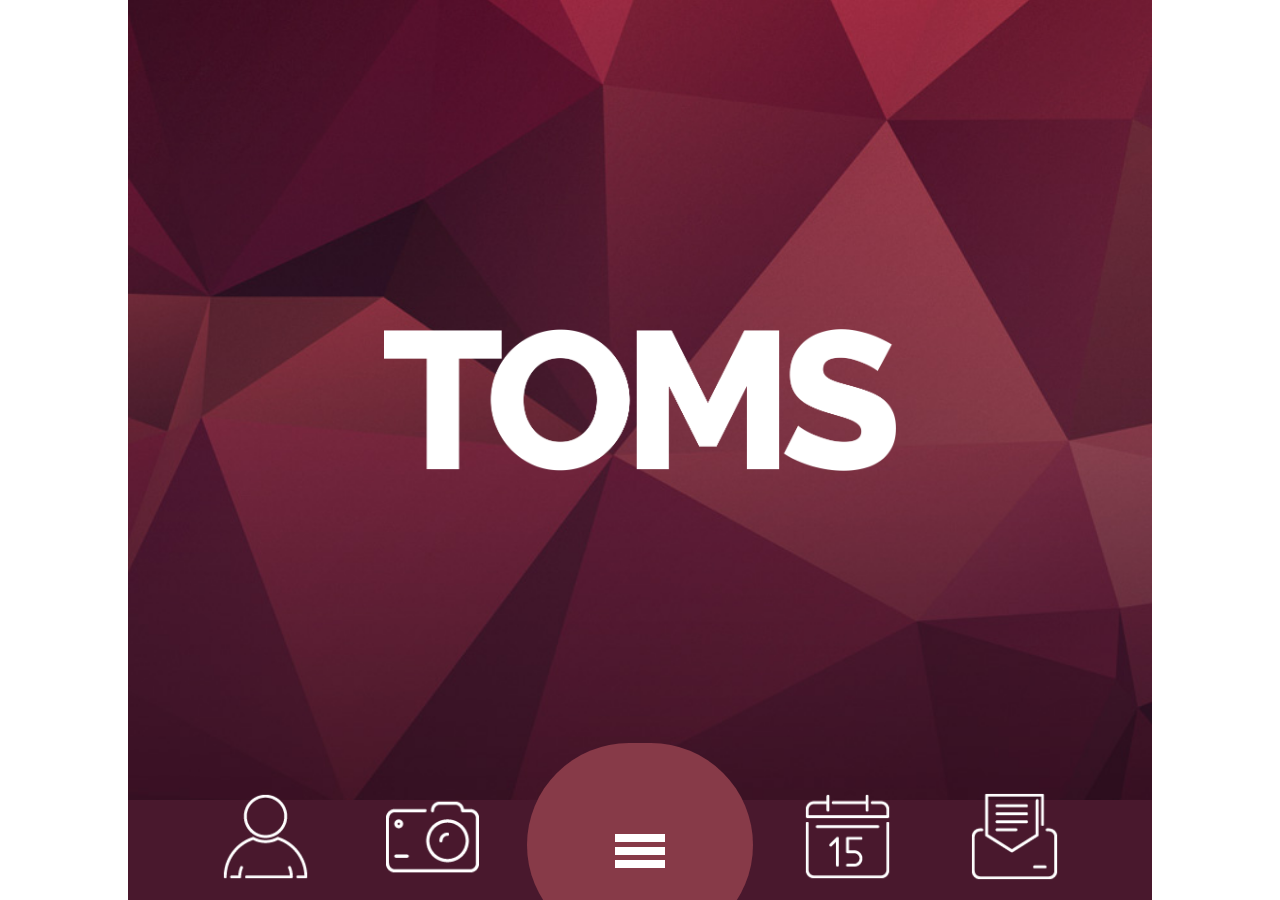
==== commit f6a1d544: "fsfsf" ====
--- a/index.html
+++ b/index.html
@@ -7,7 +7,7 @@
 <meta name="apple-mobile-web-app-status-bar-style" content="black">
 <link rel="apple-touch-icon" href="images/apple-touch-icon.png" />
 <link rel="apple-touch-startup-image" media="(device-width: 320px) and (device-height: 568px) and (-webkit-device-pixel-ratio: 2)" href="apple-touch-startup-image-640x1096.png">
-<title>Gordon mobix - mobile web app template</title>
+<title>klkGordon mobix - mobile web app template</title>
 <link rel="stylesheet" href="css/framework7.css">
 <link rel="stylesheet" href="style.css">
 <link rel="stylesheet" href="css/colors/magenta.css">
@@ -82,7 +82,7 @@
 
           <div data-page="index" class="page homepage">
             <div class="page-content">
-					<div class="logo"><img src="images/logo.png" alt="" title="" /></div> 
+					<div class="logo"><img src="images/toms_logo.png" alt="" title="" /></div> 
             </div>
           </div>
         </div>
@@ -185,4 +185,4 @@
 <script type="text/javascript" src="js/jquery.swipebox.js"></script>
 <script type="text/javascript" src="js/email.js"></script>
   </body>
-</html>+</html>
